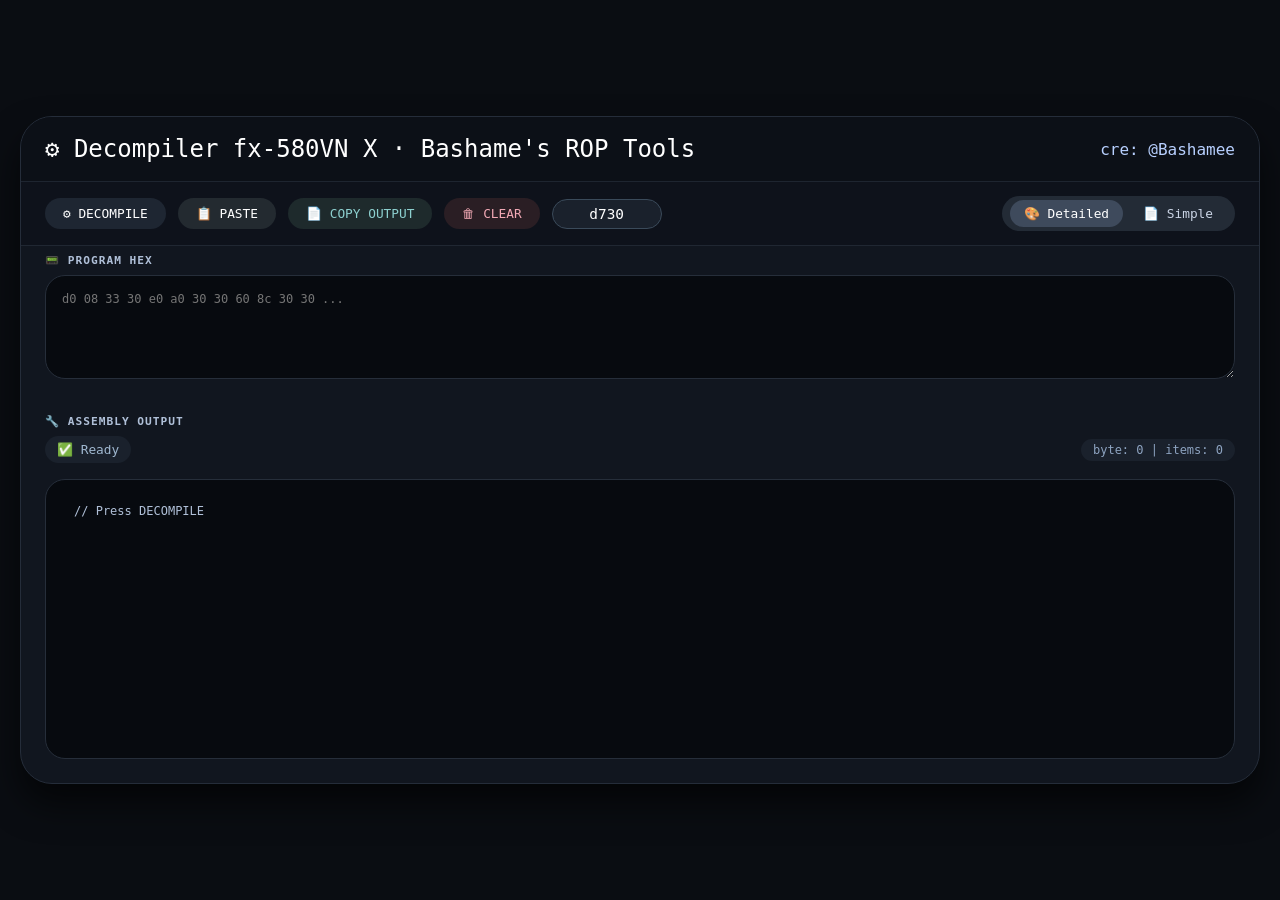
==== decompiler580vnx/index.html @ d3122cb1 "Initial commit" ====
<!DOCTYPE html>
<html lang="en">
<head>
    <meta charset="UTF-8">
    <meta name="viewport" content="width=device-width, initial-scale=1.0, user-scalable=yes">
    <title>Decompiler fx-580VN X · Bashame's ROP Tools</title>
    <style>
        * { box-sizing: border-box; }
        body {
            background: #0a0d12;
            font-family: 'Segoe UI', 'Fira Code', 'Cascadia Code', monospace;
            margin: 0;
            padding: 20px;
            display: flex;
            justify-content: center;
            align-items: center;
            min-height: 100vh;
        }
        .card {
            max-width: 1300px;
            width: 100%;
            background: #11161f;
            border-radius: 32px;
            box-shadow: 0 20px 35px rgba(0,0,0,0.6);
            border: 1px solid #252d3a;
            overflow: hidden;
        }
        .header {
            padding: 18px 24px;
            background: #0c1017;
            border-bottom: 1px solid #1e2530;
            display: flex;
            justify-content: space-between;
            align-items: center;
            flex-wrap: wrap;
            gap: 12px;
        }
        .logo-area {
            display: flex;
            align-items: center;
            gap: 12px;
        }
        .header h1 {
            margin: 0;
            font-size: 1.5rem;
            font-weight: 500;
            color: #ffffff;
        }
        .credit {
            color: #b8d0ff;
            font-size: 1rem;
            font-family: monospace;
            font-weight: 500;
        }
        .toolbar {
            display: flex;
            flex-wrap: wrap;
            gap: 12px;
            padding: 14px 24px;
            background: #0e121b;
            border-bottom: 1px solid #202732;
            align-items: center;
        }
        .addr-input {
            background: #1a212c;
            border: 1px solid #3a4a5a;
            border-radius: 60px;
            padding: 6px 12px;
            color: white;
            font-family: monospace;
            font-size: 0.9rem;  /* tăng lên một chút */
            width: 110px;
            text-align: center;
        }
        button {
            background: #1e2632;
            border: none;
            padding: 8px 18px;
            border-radius: 60px;
            font-family: inherit;
            font-size: 0.8rem;
            font-weight: 500;
            color: #ffffff;
            cursor: pointer;
            transition: 0.2s ease;
        }
        button:hover { background: #2f3a48; transform: translateY(-1px); }
        button:active { transform: translateY(1px); }
        .mode-switch {
            margin-left: auto;
            background: #232b36;
            display: flex;
            gap: 6px;
            padding: 4px 8px;
            border-radius: 60px;
        }
        .mode-btn {
            background: transparent;
            padding: 6px 14px;
            border-radius: 40px;
            color: #cbd5e6;
        }
        .mode-btn.active { background: #3e4a5c; color: white; }
        .clear-btn { background: #2a1e24; color: #f2a9b5; }
        .copy-btn { background: #1e2a2c; color: #8dd0cf; }
        .paste-btn { background: #232a30; }
        textarea {
            width: 100%;
            background: #070a0f;
            border: 1px solid #262e3a;
            color: #ffffff;
            font-family: 'Fira Code', monospace;
            font-size: 12px;
            padding: 16px;
            resize: vertical;
            border-radius: 20px;
            outline: none;
        }
        .input-container, .output-container { padding: 8px 24px 24px 24px; }
        label {
            font-size: 0.7rem;
            text-transform: uppercase;
            letter-spacing: 1px;
            font-weight: 600;
            color: #b0c0d8;
            display: block;
            margin-bottom: 8px;
        }
        .output-list {
            background: #070a0f;
            border: 1px solid #262e3a;
            border-radius: 20px;
            padding: 12px 16px;
            min-height: 280px;
            max-height: 520px;
            overflow-y: auto;
            font-family: 'Fira Code', monospace;
            font-size: 12px;
            color: #ffffff;
        }
        .gadget-line {
            display: flex;
            align-items: center;
            flex-wrap: wrap;
            gap: 8px 12px;
            padding: 6px 4px;
            border-bottom: 1px solid #20262e;
            font-family: 'Fira Code', monospace;
            font-size: 12px;
        }
        .hex-badge {
            background: #1e2a3a;
            border-radius: 40px;
            padding: 3px 12px;
            font-weight: 600;
            color: #ffffff;
            font-size: 12px;
            border: 1px solid #3e5a7a;
        }
        .arrow { color: #8aaec0; font-size: 1rem; }
        .addr {
            color: #f5d67b;
            font-weight: 600;
            background: #2a2418;
            padding: 2px 8px;
            border-radius: 20px;
            font-size: 11px;
        }
        .gadget-name { color: #8bcb8b; font-weight: 500; font-size: 12px; }
        .gadget-name-unknown { color: #f28b82; font-size: 12px; }
        .data-name { color: #7aa2f7; font-weight: 500; font-size: 12px; }
        .location {
            margin-left: auto;
            color: #6c86a3;
            font-size: 11px;
            font-family: monospace;
            background: #1a1f2a;
            padding: 2px 8px;
            border-radius: 20px;
        }
        .toggle-call-btn {
            background: #2a3a4a;
            border: none;
            border-radius: 30px;
            padding: 2px 8px;
            font-size: 10px;
            cursor: pointer;
            color: #b0d0ff;
            font-family: monospace;
        }
        .toggle-call-btn:hover { background: #3a4a5a; }
        .status-bar {
            display: flex;
            justify-content: space-between;
            align-items: center;
            margin-bottom: 16px;
            flex-wrap: wrap;
            gap: 8px;
        }
        .status {
            font-size: 0.8rem;
            color: #a0b8d0;
            padding: 6px 12px;
            background: #1a212c;
            border-radius: 40px;
            font-family: monospace;
            display: inline-block;
        }
        .stats {
            font-size: 0.75rem;
            color: #8da3c0;
            background: #1a212c;
            padding: 4px 12px;
            border-radius: 40px;
            font-family: monospace;
        }
    </style>
</head>
<body>
<div class="card">
    <div class="header">
        <div class="logo-area">
            <h1>⚙️ Decompiler fx-580VN X · Bashame's ROP Tools</h1>
        </div>
        <div class="credit">cre: @Bashamee</div>
    </div>
    <div class="toolbar">
        <button id="decompileBtn">⚙️ DECOMPILE</button>
        <button id="pasteBtn" class="paste-btn">📋 PASTE</button>
        <button id="copyBtn" class="copy-btn">📄 COPY OUTPUT</button>
        <button id="clearBtn" class="clear-btn">🗑 CLEAR</button>
        <input type="text" id="startAddrInput" class="addr-input" value="d730" placeholder="start addr">
        <div class="mode-switch">
            <button id="modeDetailBtn" class="mode-btn active">🎨 Detailed</button>
            <button id="modeSimpleBtn" class="mode-btn">📄 Simple</button>
        </div>
    </div>
    <div class="input-container">
        <label>📟 PROGRAM HEX</label>
        <textarea id="hexInput" rows="5" placeholder="d0 08 33 30 e0 a0 30 30 60 8c 30 30 ..."></textarea>
    </div>
    <div class="output-container">
        <label>🔧 ASSEMBLY OUTPUT</label>
        <div class="status-bar">
            <div class="status" id="statusMsg">✅ Ready</div>
            <div class="stats" id="statsMsg"></div>
        </div>
        <div id="outputList" class="output-list"></div>
    </div>
</div>

<script>
    // --------------------------------------------------------------
    // DATABASE (gadgets + labels)
    // --------------------------------------------------------------
    const addrToName = new Map();

    function addEntry(hexAddr, name) {
        let num = parseInt(hexAddr, 16);
        if (!isNaN(num) && !addrToName.has(num)) addrToName.set(num, name);
    }

    function normalizeName(name) {
        return name
            .replace(/\s*=\s*/g, '=')
            .replace(/\s*\+=\s*/g, '+=')
            .replace(/\s*-=\s*/g, '-=')
            .replace(/\s*>>\s*/g, '>>')
            .replace(/\s*<<\s*/g, '<<')
            .replace(/\s*,\s*/g, ',')
            .replace(/\s+/g, ' ')
            .trim();
    }

    // ========== GADGET LIST ==========
    const gadgetList = [
        ["09fa8","setlr"],["308d0","setlr_pc"],["0a05c","DI,RT"],
        ["23f9e","calc_checksum_set_f004"],["23fa6","calc_checksum_no_set_f004"],
        ["23fad","calc_checksum_0"],["23fc0","calc_checksum_1"],["23fd4","calc_checksum_2"],
        ["23fea","calc_checksum_3"],["23f21","pr_checksum"],["09ca0","[er8]+=er2,pop xr8"],
        ["2702e","sp=er14,pop er14,rt"],["12da6","sp=er14,pop qr8"],
        ["23f82","sp=er14,pop qr8,pop qr0"],["20d60","sp=er14,pop er14"],
        ["21f74","sp=er6,pop er8"],["09820","sp=er14,pop xr12"],["13aac","sp=er14,pop qr8,pop er6"],
        ["0ac34","er14=sp,rt"],["0a8a8","nop"],["13b66","er0+=er0,er0+=er2,er8=[er0]"],
        ["13b9a","er0+=er0,er2+=er0,er0=[er2]"],
        ["1ec0c","pop ea"],["27030","pop er14,rt"],["13332","pop er0,rt"],["18974","pop er2"],
        ["250a6","pop er4"],["0a8a6","pop er8"],["16eca","pop er12,rt"],["17bda","pop qr0"],
        ["12da8","pop qr8"],["177da","pop r0"],["1844a","pop r8"],["1622e","pop xr0"],
        ["1d040","pop xr4"],["183a6","pop xr8"],["0d516","pop er10"],["0d04c","pop r12"],
        ["12602","pop er0"],["21636","pop er12"],["15c78","pop er14"],["13ab0","pop er6"],
        ["1dcf6","pop er6,rt"],["20730","pop xr12"],["16d88","pop er4,rt"],["16d7c","pop er8,rt"],
        ["17072","pop qr0,rt"],["14c50","pop qr8,rt"],["15fc0","pop r4"],["16210","pop r4,rt"],
        ["14c98","pop r9"],["10e5a","pop xr12,rt"],["1d972","pop xr4,rt"],["0e5e2","pop xr8,rt"],
        ["093b8","pop er2,pop er8,er0=er2,rt"],["1893a","pop er0,pop er4"],
        ["16754","pop er4,pop er8"],["201f6","pop er4,pop er12,pop r9"],
        ["14bd8","er0+=er4,rt"],["13b80","er4+=er0,r8=r8,rt"],["21ba8","er0+=er8,rt"],
        ["21bae","er2+=er8,rt"],["2fa0c","er0+=er2,rt"],["16078","er0+=1,rt"],
        ["09ce4","r0+=1,rt"],["14fcc","er0+=er6,er10=er0,rt"],["20838","and r0,0f"],
        ["24008","er6=er0,er0=er8,pop qr8"],["16170","er8=er0"],
        ["0ea70","er2=er0,er0=er2,pop er8,rt"],["14bd6","er2=er0,er0+=er4,rt"],
        ["0bf30","er0=er2,rt"],["2470a","er0=er4,pop er4"],["2f786","er0=er8,pop er8,rt"],
        ["0a246","er0=er8,pop er8"],["15386","er0=er8"],["1edea","er0=er6,pop er8,pop xr4,rt"],
        ["28c86","er2=er0,r0=r4,r1=0,pop xr4,rt"],["2ffc0","r0=r5,pop er4"],
        ["1abb0","r0=r2=0"],["1abb2","r0=r2"],["15fde","r2=r0,pop er0"],
        ["164e4","r2=r0,pop r6,pop er12"],["177b4","r2=0,r7=4"],["1ca8a","r0=0"],
        ["1DD54","r0=0,rt"],["1DD58","r0=1,rt"],["18978","r0=0,pop er2"],["2ac30","r1=0,rt"],
        ["16df2","r5=0,rt"],["17b32","er14=er0,pop xr0"],["0ac7c","er0=er12,pop er12,rt"],
        ["13916","er10=er2,rt"],["20b52","er0=er10,pop xr8"],["1e60c","er0=1,rt"],
        ["180d2","er2=0,er4=0,er6=0,er8=1,rt"],["09caa","er2=0,r0=2,[er8]=er2,pop xr8"],
        ["0a88a","er2=1,r0=r2,rt"],["09c9e","r0=0,[er8]+=er2,pop xr8"],
        ["27e7c","r2=1,r0=r2,pop er4,pop er8,rt"],["27e92","r0=r1,rt"],
        ["14fce","er10=er0,rt"],["283fe","er2=0,er0=er2,pop er8"],["140e4","er0=er6,er2=er12"],
        ["16e18","r4=0"],["0eda0","er0=0,rt"],
        ["16d9a","[er2]=er0,r2=0,pop er4,rt"],["139d8","[er0]=er2,rt"],["208b2","[er0]=r2,rt"],
        ["203D2","[er0]=r2"],["176d4","[er2]=r0,r2=0"],["09ca4","[er8]=er2,pop xr8"],
        ["13330","[er4]=er0,pop er0,rt"],["1a588","[ea]=qr0"],["22226","[er12]=er14,pop xr4,pop qr8"],
        ["1332a","[er4]+=1,rt"],["13336","[er4]-=1,rt"],["19e5a","er8=[ea+],rt"],
        ["16614","[er2]=r0,r0=0"],
        ["16d7a","er4=[er8],pop er8,rt"],["13b9e","er0=[er2],r2=9,rt"],["13b6a","er8=[er0],rt"],
        ["09e4a","r0=[er2]"],["18274","r0=[er0]"],["298dc","er0=[er0],pop xr8,rt"],
        ["09fdc","r0=[ea],rt"],["21f72","sp=[er8],pop er8"],
        ["1c2c0","qr0=[ea],lea D002H,[ea]=qr0"],["1c64a","er6=[ea]"],
        ["09e8a","er0-=er2,rt"],["29a40","er0-=er12,pop er8,pop er12,rt"],["09e98","r0-=1,rt"],
        ["0ac5a","r0-=r8,pop er8,rt"],
        ["122d4","or r0,r1"],["1a5c2","or qr0,qr8"],
        ["20830","r0>>4,rt"],["1bb28","qr0>>4,rt"],["1bb5c","r0<<4,rt"],["1bb70","r1<<4,rt"],
        ["1bb5a","er0<<4,rt"],["1bb56","xr0<<4,rt"],["1bb4e","qr0<<4,rt"],
        ["0c790","er0-er2_gt,r0=0|r0=1,rt"],["09ae6","er0-er2_eq,r0=1|r0=0,rt"],
        ["0c7a8","er2-er0_gt,r0=0|r0=1,rt"],["2abda","er0-er2_le,er0=er2,rt"],
        ["297e2","er8-er0_lt,pop xr8"],["091ec","r0-0_lt,rt"],["091f4","r1-0_lt,rt"],
        ["14bd4","er0*=r2,er2=er0,er0+=er4,rt"],["14fca","er0*=r2,er0+=er6,er10=er0,rt"],
        ["28C54","er0/=r2,rt"],
        ["160c2","sp+=20"],["162d4","sp+=10"],["168f0","sp+=2"],["1d3c8","sp+=4"],
        ["09932","sp+=6,pop qr8"],["13184","sp+=50,pop qr8"],["131f6","sp+=20,pop qr8"],
        ["13320","sp+=30,pop qr8"],["15c76","sp+=30,pop er14"],["1d3f2","sp+=2,r0=0"],
        ["1d798","sp+=20,pop xr12"],["21634","sp+=10,pop er12"],["21b9c","sp+=60,pop xr8"],
        ["284ac","sp+=4,pop xr8"],["08f74","sp+=64,pop er6,pop qr8"],
        ["098ec","sp+=4,pop qr8,pop xr4"],["13412","sp+=40,pop qr8,pop xr4"],
        ["138a6","sp+=60,pop qr8,pop xr4"],["18266","sp+=50,pop qr8,pop xr4"],
        ["193a0","sp+=50,pop xr4,pop qr8"],["202b0","sp+=120,pop qr8,pop xr4"],
        ["20660","sp+=2,pop xr4,pop qr8"],["21b9a","sp+=120,pop xr8"],
        ["26b12","sp+=2,r0=1,pop er8"],["2122a","sp+=32,r2=r0,pop xr8"],
        ["18614","?r0=00"],["33030","brk"],["0d71c","[ea]+=1,r0=3"],["2c81e","[ea]-=1,pop xr4"],
        ["24836","B LEAVE"],
        ["09450","BL memcpy,pop er0"],["203CC","BL strcpy"],["203E0","BL strcat"],
        ["09D3A","BL memset,pop er2"],["23CAC","BL delay,pop xr0"],["20C40","BL line_print"],
        ["23F62","BL printline"],["24004","BL hex_byte,er6=er0,er0=er8,pop qr8"],
        ["20A50","BL smart_strcpy,pop er8"],["0A052","BL zero_KO"],["28AC2","BL line_draw"],
        ["09AD4","BL render.ddd4"],["2B2BA","memcpy_auto_jmp"],["08f80","line_print"],
        ["25c1c","getkeycode"],["09E96","[ea+]=r0,r0-=1,bne"],["09C20","cmp_ea"],
        ["17922","calc_func"],["16082","cvt_hex_1"],["160f8","cvt_hex_2"],
        ["10f20","memcpy_length_rn/8"],["1700e","memcpy_length_rn/2,pop qr0"],["13324","pop pc"],
        ["0E5C8","strcpy"],["2EDA0","strcat"],["26FFA","memcpy"],["0A8AA","memmove"],
        ["29A2C","strlen"],["1EB94","memset"],["203C2","smart_strcpy"],["203D6","smart_strcat"],
        ["203B8","smart_strlen_n"],["2086C","basen_base_print"],["23DCC","smallprint"],
        ["08F7C","line_print.col_0"],["08F7E","line_print"],["23DC8","printline"],
        ["09470","render.e3d4"],["0947C","render.ddd4"],["09848","render_bitmap"],
        ["09D34","memzero"],["26086","reset_routine"],["24BD6","get_string_constant"],
        ["08C0C","fill_screen"],["08F02","str_decompress_print"],["09F3C","delay"],
        ["0A1CE","_start"],["293D8","main"],["09440","buf1_to_buf2"],["09458","buf2_to_buf1"],
        ["2AB26","byte_strlen_n"],["23C4C","diagnostic_mode"],["0ACB6","f_0ACB6"],
        ["0AD92","diagnostic_wait_key"],["0E826","check_any_key_pressed__"],["23CB4","diagnostic"],
        ["24344","diag_scr_888_ws"],["23DD6","diag_scr_fill_ws"],["23DDA","waitshift_striped"],
        ["23DDE","waitshift"],["23DE4","diag_scr_ckb1_ws"],["23E40","diag_scr_ckb2_ws"],
        ["23E6A","diag_scr_version"],["23E92","diag_print_ver"],["23EEE","diag_checksum"],
        ["23F8A","store_reg_to_stack"],["23EC8","diag_print_pd"],["23F9A","diag_calc_checksum"],
        ["09A24","pd_value"],["24010","hex_byte"],["16EAE","byte_hex"],["09938","hex_to_dec"],
        ["2541A","diag_serial_num"],["10E5E","get_serial_num"],["23D5A","diag_check_key"],
        ["2641A","diag_contrast"],["2C58A","diag_8_keytest"],["1F24E","getscancode"],
        ["2F5EA","getkey"],["25C1A","getkeycode"],["29892","cvt_key"],["0A0E0","setsfr"],
        ["19808","byte_to_bcd"],["19832","bcd_to_byte"],["08E62","line_draw"],["091FC","pixel_draw"],
        ["090D2","draw_glyph"],["2EDC8","line_print__call__"],["0996C","str_decompress_print__call__"],
        ["099C2","str_decompress_print__call1__"],["0904E","char_print_1byte"],["09056","char_print"],
        ["09238","char_get_14"],["09318","char_get_l14"],["0A16A","zero_KO"],["09DE6","assign_var"],
        ["08C60","buffer_clear"],["0AC30","ENTER"],["0AC38","LEAVE"],["224DE","LEAVE1"],
        ["22D66","LEAVE2"],["13D92","LEAVE3"],["2110A","LEAVE4"],["1652C","num_add"],
        ["16538","num_sub"],["16544","num_mul"],["16550","num_div"],["1D24A","num_add_1"],
        ["1D236","num_sub_1"],["1D272","num_mul_1"],["1D25E","num_div_1"],["20C46","num_output_print"],
        ["1D950","num_fromdigit"],["1DC2E","num_frombyte"],["1D898","num_invalid__"],
        ["1DBE2","num_trunc__"],["1DAF0","num_mulxp__"],["1391A","num_random"],["13A20","num_randint"],
        ["139D2","num_normalize"],["1DC8A","num_to_byte"],["279B6","num_to_str"],["1DCE4","num_cpy"],
        ["1D902","num_cmp"],["16844","num_sin"],["1684E","num_cos"],["168E4","num_tan"],
        ["2AD4C","display_menu"],["093D2","draw_byte"],
        ["2045c","pop xr4,pop xr12"]
    ];

    gadgetList.push(["17b34","pop xr0"]);
    gadgetList.push(["1622e","pop xr0"]);

    for (let g of gadgetList) {
        addEntry(g[0], normalizeName(g[1]));
    }

    // ========== SPECIAL GADGETS (NO POP DATA) ==========
    const specialNoPopGadgets = new Set([
        "sp=er14,pop er14,rt",
        "sp=er14,pop qr8",
        "sp=er14,pop qr8,pop qr0",
        "sp=er14,pop er14",
        "sp=er6,pop er8",
        "sp=er14,pop xr12",
        "sp=er14,pop qr8,pop er6"
    ]);

    // ========== POP SIZE PARSER ==========
    function getPopSizes(gadgetName) {
        if (!gadgetName) return null;
        let pops = [];
        let regex = /pop\s+([^,]+(?:,[^,]+)*)/gi;
        let match;
        while ((match = regex.exec(gadgetName)) !== null) {
            let popPart = match[1];
            let tokens = popPart.split(',');
            for (let token of tokens) {
                token = token.trim();
                if (token === '' || token === 'rt' || token === 'pop' || token === 'sp') continue;
                if (token === 'ea') pops.push(2);
                else if (token === 'pc') pops.push(2);
                else if (token === 'psw') pops.push(1);
                else if (token.startsWith('qr')) {
                    for (let i = 0; i < 4; i++) pops.push(2);
                }
                else if (token.startsWith('xr')) {
                    for (let i = 0; i < 2; i++) pops.push(2);
                }
                else if (token.startsWith('er')) pops.push(2);
                else if (token.startsWith('r')) pops.push(1);
            }
        }
        return pops.length ? pops : null;
    }

    // ========== DECOMPILE FUNCTIONS ==========
    const MIN_VALID_CALL_ADDR = 0x8000;

    function normalizeAddress(addr) {
        if (addr === 0x09c21) return 0x09c20;
        if (addr === 0x0947e) return 0x0947c;
        if ((addr & 1) && addrToName.has(addr - 1)) return addr - 1;
        return addr;
    }

    function hexToBytes(hexStr) {
        let clean = hexStr.replace(/\s+/g, '');
        if (!clean) return [];
        if (clean.length % 2) clean = clean.slice(0, -1);
        let bytes = [];
        for (let i = 0; i < clean.length; i += 2)
            bytes.push(parseInt(clean.substr(i,2),16));
        return bytes;
    }

    function parseToItems(bytes, startAddr) {
        let items = [];
        let offset = 0;
        let i = 0;
        while (i < bytes.length) {
            let ramAddr = startAddr + offset;
            if (i + 3 < bytes.length) {
                let zz = bytes[i], yy = bytes[i+1], third = bytes[i+2], fourth = bytes[i+3];
                if (third >= 0x30 && third <= 0x39 && fourth === 0x30) {
                    let X = third - 0x30;
                    let rawAddr = (X << 16) | (yy << 8) | zz;
                    if (rawAddr === 0x03030) {
                        let val = (bytes[i+1] << 8) | bytes[i];
                        items.push({ type: 'data', hexBytes: [zz, yy], value: val, ramAddr: ramAddr, rawMode: false });
                        i += 2; offset += 2;
                        continue;
                    }
                    if (rawAddr < MIN_VALID_CALL_ADDR) {
                        let val1 = (yy << 8) | zz;
                        let val2 = (fourth << 8) | third;
                        items.push({ type: 'data', hexBytes: [zz, yy], value: val1, ramAddr: ramAddr, rawMode: false });
                        offset += 2;
                        items.push({ type: 'data', hexBytes: [third, fourth], value: val2, ramAddr: startAddr + offset, rawMode: false });
                        i += 4; offset += 2;
                        continue;
                    }
                    let fixedAddr = normalizeAddress(rawAddr);
                    let name = addrToName.get(fixedAddr);
                    items.push({
                        type: 'call',
                        hexBytes: [zz, yy, third, fourth],
                        addr: fixedAddr,
                        name: name || null,
                        ramAddr: ramAddr,
                        rawMode: false
                    });
                    i += 4;
                    offset += 4;
                    if (name && !specialNoPopGadgets.has(name)) {
                        let popSizes = getPopSizes(name);
                        if (popSizes && popSizes.length > 0) {
                            let totalBytes = popSizes.reduce((a,b) => a+b, 0);
                            if (i + totalBytes <= bytes.length) {
                                for (let sz of popSizes) {
                                    let dataBytes = bytes.slice(i, i+sz);
                                    let value;
                                    if (sz === 1) value = dataBytes[0];
                                    else if (sz === 2) value = (dataBytes[1] << 8) | dataBytes[0];
                                    else {
                                        value = 0;
                                        for (let j = 0; j < sz; j++) value |= (dataBytes[j] << (8*j));
                                    }
                                    items.push({
                                        type: 'data',
                                        hexBytes: dataBytes,
                                        value: value,
                                        ramAddr: startAddr + offset,
                                        rawMode: false
                                    });
                                    i += sz;
                                    offset += sz;
                                }
                                continue;
                            }
                        }
                    }
                    continue;
                }
            }
            if (i+1 < bytes.length) {
                let val = (bytes[i+1] << 8) | bytes[i];
                items.push({ type: 'data', hexBytes: [bytes[i], bytes[i+1]], value: val, ramAddr: ramAddr, rawMode: false });
                i += 2; offset += 2;
            } else {
                items.push({ type: 'data', hexBytes: [bytes[i]], value: bytes[i], ramAddr: ramAddr, rawMode: false });
                i++; offset++;
            }
        }
        return items;
    }

    // ========== RENDERING ==========
    function renderDetailedHtml(items, onToggle) {
        const container = document.createElement('div');
        for (let idx = 0; idx < items.length; idx++) {
            const it = items[idx];
            const lineDiv = document.createElement('div');
            lineDiv.className = 'gadget-line';
            let hexText = it.hexBytes.map(b => b.toString(16).padStart(2,'0')).join(' ');
            const badge = document.createElement('span');
            badge.className = 'hex-badge';
            badge.textContent = hexText;
            lineDiv.appendChild(badge);
            const arrowSpan = document.createElement('span');
            arrowSpan.className = 'arrow';
            arrowSpan.textContent = '➜';
            lineDiv.appendChild(arrowSpan);
            if (it.type === 'call') {
                const addrStr = it.addr.toString(16).toUpperCase().padStart(5, '0');
                if (it.rawMode) {
                    const rawHexValue = (it.hexBytes[3] << 24) | (it.hexBytes[2] << 16) | (it.hexBytes[1] << 8) | it.hexBytes[0];
                    const dataSpan = document.createElement('span');
                    dataSpan.className = 'data-name';
                    dataSpan.textContent = `→ 0x${rawHexValue.toString(16).toUpperCase().padStart(8, '0')}`;
                    lineDiv.appendChild(dataSpan);
                } else {
                    const addrSpan = document.createElement('span');
                    addrSpan.className = 'addr';
                    addrSpan.textContent = addrStr;
                    lineDiv.appendChild(addrSpan);
                    const nameSpan = document.createElement('span');
                    if (it.name) {
                        nameSpan.className = 'gadget-name';
                        nameSpan.textContent = `→ ${it.name}`;
                    } else {
                        nameSpan.className = 'gadget-name-unknown';
                        nameSpan.textContent = `→ call ${addrStr}`;
                    }
                    lineDiv.appendChild(nameSpan);
                }
                const toggleBtn = document.createElement('button');
                toggleBtn.textContent = '🔄';
                toggleBtn.className = 'toggle-call-btn';
                toggleBtn.title = 'Toggle raw hex';
                toggleBtn.onclick = (e) => {
                    e.stopPropagation();
                    onToggle(idx);
                };
                lineDiv.appendChild(toggleBtn);
            } else {
                let displayValue = (it.hexBytes.length === 2) ? `0x${it.value.toString(16).toUpperCase().padStart(4,'0')}` : `0x${it.value.toString(16).toUpperCase().padStart(2,'0')}`;
                const dataSpan = document.createElement('span');
                dataSpan.className = 'data-name';
                dataSpan.textContent = `→ ${displayValue}`;
                lineDiv.appendChild(dataSpan);
            }
            const locSpan = document.createElement('span');
            locSpan.className = 'location';
            locSpan.textContent = it.ramAddr.toString(16).toLowerCase().padStart(5, '0');
            lineDiv.appendChild(locSpan);
            container.appendChild(lineDiv);
        }
        return container;
    }

    function formatSimple(items) {
        let lines = [];
        for (let it of items) {
            if (it.type === 'call') {
                if (it.rawMode) {
                    const rawHexValue = (it.hexBytes[3] << 24) | (it.hexBytes[2] << 16) | (it.hexBytes[1] << 8) | it.hexBytes[0];
                    lines.push(`0x${rawHexValue.toString(16).toUpperCase().padStart(8, '0')}`);
                } else {
                    lines.push(it.name || `call ${it.addr.toString(16).toUpperCase().padStart(5,'0')}`);
                }
            } else {
                let val = (it.hexBytes.length === 2) ? `0x${it.value.toString(16).toUpperCase().padStart(4,'0')}` : `0x${it.value.toString(16).toUpperCase().padStart(2,'0')}`;
                lines.push(val);
            }
        }
        return lines.join('\n');
    }

    // UI state
    let currentMode = "detail";
    let currentItems = [];
    let currentByteCount = 0;

    const hexInput = document.getElementById('hexInput');
    const outputDiv = document.getElementById('outputList');
    const statusSpan = document.getElementById('statusMsg');
    const statsSpan = document.getElementById('statsMsg');
    const decompileBtn = document.getElementById('decompileBtn');
    const clearBtn = document.getElementById('clearBtn');
    const copyBtn = document.getElementById('copyBtn');
    const pasteBtn = document.getElementById('pasteBtn');
    const startAddrInput = document.getElementById('startAddrInput');
    const modeDetail = document.getElementById('modeDetailBtn');
    const modeSimple = document.getElementById('modeSimpleBtn');

    function updateStats(bytes, items) {
        statsSpan.textContent = `byte: ${bytes} | items: ${items}`;
    }

    function setStatus(text, isError = false) {
        statusSpan.textContent = text;
        statusSpan.style.color = isError ? '#f28b82' : '#a0b8d0';
        setTimeout(() => {
            if (statusSpan.textContent === text && !isError) statusSpan.style.color = '#a0b8d0';
        }, 2000);
    }

    function refreshOutput() {
        if (!currentItems.length) {
            outputDiv.innerHTML = '<div style="color:#b0c0d8; padding:12px;">// No data. Enter hex and press DECOMPILE.</div>';
            updateStats(0, 0);
            return;
        }
        if (currentMode === "detail") {
            outputDiv.innerHTML = '';
            outputDiv.appendChild(renderDetailedHtml(currentItems, (idx) => {
                if (currentItems[idx] && currentItems[idx].type === 'call') {
                    currentItems[idx].rawMode = !currentItems[idx].rawMode;
                    refreshOutput();
                    setStatus(`Toggled raw hex for call at ${currentItems[idx].addr.toString(16).toUpperCase()}`);
                }
            }));
        } else {
            outputDiv.innerText = formatSimple(currentItems);
        }
        updateStats(currentByteCount, currentItems.length);
    }

    function decompileAndSet() {
        let rawHex = hexInput.value.trim();
        if (!rawHex) {
            currentItems = [];
            currentByteCount = 0;
            outputDiv.innerHTML = '<div style="color:#b0c0d8; padding:12px;">// Please enter hex program</div>';
            updateStats(0, 0);
            setStatus("⚠️ No hex input", true);
            return;
        }
        let startAddr = parseInt(startAddrInput.value.trim().toLowerCase(), 16);
        if (isNaN(startAddr)) startAddr = 0xd730;
        setStatus("⏳ Decompiling...");
        setTimeout(() => {
            try {
                let bytes = hexToBytes(rawHex);
                if (!bytes.length) throw new Error("Invalid hex bytes");
                currentByteCount = bytes.length;
                currentItems = parseToItems(bytes, startAddr);
                refreshOutput();
                setStatus("✅ Decompiled successfully");
            } catch (e) {
                currentItems = [];
                currentByteCount = 0;
                outputDiv.innerHTML = `<div style="color:#f28b82; padding:12px;">// Error: ${e.message}</div>`;
                updateStats(0, 0);
                setStatus("❌ Decompile error", true);
            }
        }, 10);
    }

    decompileBtn.onclick = decompileAndSet;
    clearBtn.onclick = () => {
        hexInput.value = "";
        currentItems = [];
        currentByteCount = 0;
        outputDiv.innerHTML = '<div style="color:#b0c0d8; padding:12px;">// Press DECOMPILE</div>';
        updateStats(0, 0);
        setStatus("🧹 Cleared");
    };
    copyBtn.onclick = () => {
        let txt = currentMode === "detail" ? formatSimple(currentItems) : outputDiv.innerText;
        if (!txt || txt.includes("// Press DECOMPILE") || txt.includes("// No data")) {
            setStatus("⚠️ Nothing to copy", true);
            return;
        }
        navigator.clipboard.writeText(txt).then(() => setStatus("📋 Copied output")).catch(() => setStatus("❌ Copy failed", true));
    };
    pasteBtn.onclick = async () => {
        try {
            let text = await navigator.clipboard.readText();
            hexInput.value = text;
            setStatus("📌 Pasted from clipboard");
        } catch { setStatus("⚠️ Cannot read clipboard", true); }
    };

    function setActiveMode(mode) {
        currentMode = mode;
        if (mode === "detail") {
            modeDetail.classList.add('active');
            modeSimple.classList.remove('active');
        } else {
            modeSimple.classList.add('active');
            modeDetail.classList.remove('active');
        }
        refreshOutput();
        setStatus(`🔁 Switched to ${mode === "detail" ? "Detailed" : "Simple"} mode`);
    }
    modeDetail.onclick = () => setActiveMode("detail");
    modeSimple.onclick = () => setActiveMode("simple");

    hexInput.value = "";
    currentItems = [];
    currentByteCount = 0;
    outputDiv.innerHTML = '<div style="color:#b0c0d8; padding:12px;">// Press DECOMPILE</div>';
    updateStats(0, 0);
    setStatus("✅ Ready");
</script>
</body>
</html>
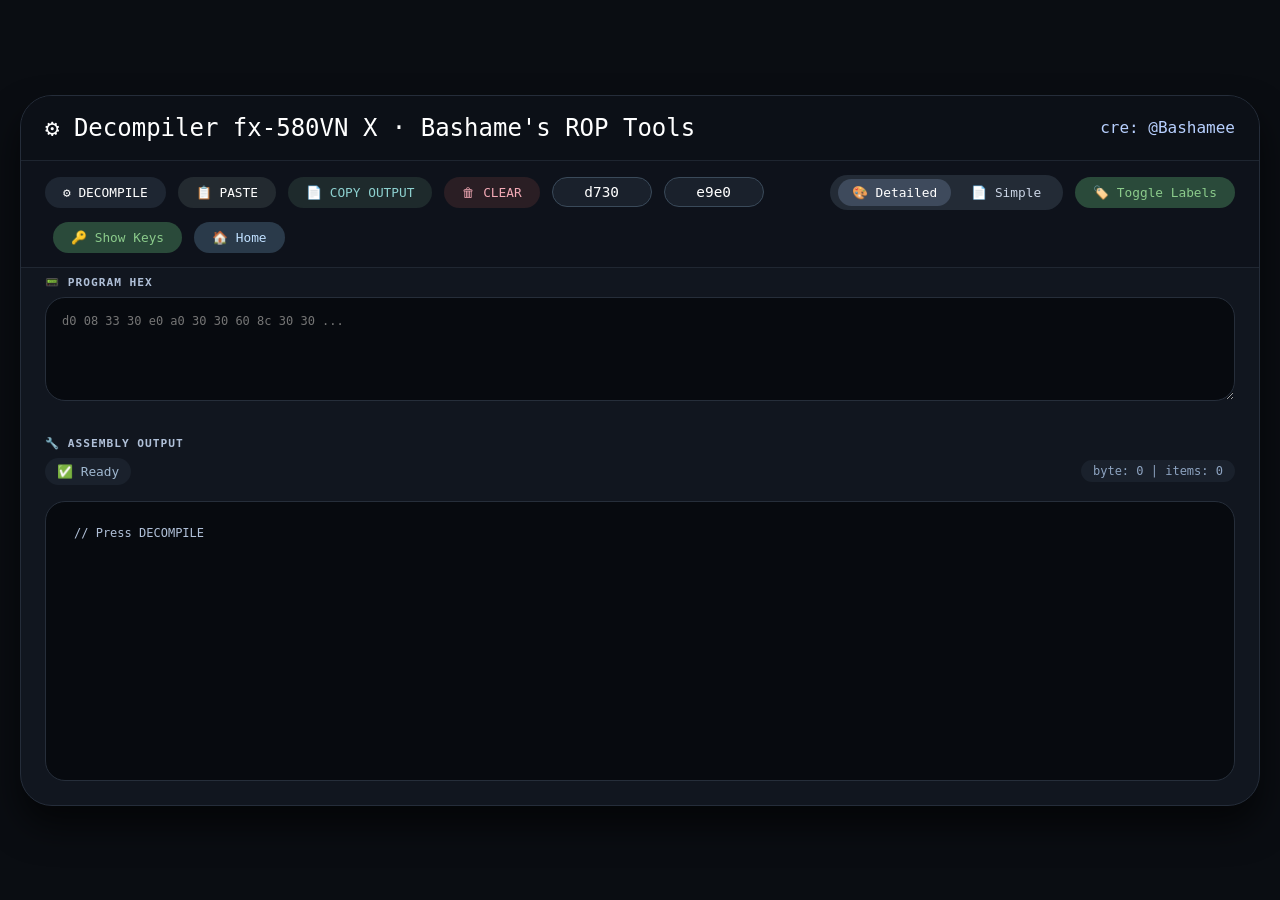
==== commit 42783a12: "add gadget" ====
--- a/decompiler580vnx/index.html
+++ b/decompiler580vnx/index.html
@@ -68,8 +68,8 @@
             padding: 6px 12px;
             color: white;
             font-family: monospace;
-            font-size: 0.9rem;  /* tăng lên một chút */
-            width: 110px;
+            font-size: 0.9rem;
+            width: 100px;
             text-align: center;
         }
         button {
@@ -104,6 +104,9 @@
         .clear-btn { background: #2a1e24; color: #f2a9b5; }
         .copy-btn { background: #1e2a2c; color: #8dd0cf; }
         .paste-btn { background: #232a30; }
+        .home-btn { background: #2a3a4a; color: #c0e0ff; }
+        .toggle-labels-btn { background: #2a4a3a; color: #8bcb8b; }
+        .show-keys-btn { background: #2a4a3a; color: #8bcb8b; margin-left: 8px; }
         textarea {
             width: 100%;
             background: #070a0f;
@@ -169,6 +172,7 @@
         .gadget-name { color: #8bcb8b; font-weight: 500; font-size: 12px; }
         .gadget-name-unknown { color: #f28b82; font-size: 12px; }
         .data-name { color: #7aa2f7; font-weight: 500; font-size: 12px; }
+        .label-name { color: #e8c86a; font-weight: 500; font-size: 12px; }
         .location {
             margin-left: auto;
             color: #6c86a3;
@@ -178,17 +182,6 @@
             padding: 2px 8px;
             border-radius: 20px;
         }
-        .toggle-call-btn {
-            background: #2a3a4a;
-            border: none;
-            border-radius: 30px;
-            padding: 2px 8px;
-            font-size: 10px;
-            cursor: pointer;
-            color: #b0d0ff;
-            font-family: monospace;
-        }
-        .toggle-call-btn:hover { background: #3a4a5a; }
         .status-bar {
             display: flex;
             justify-content: space-between;
@@ -229,11 +222,15 @@
         <button id="pasteBtn" class="paste-btn">📋 PASTE</button>
         <button id="copyBtn" class="copy-btn">📄 COPY OUTPUT</button>
         <button id="clearBtn" class="clear-btn">🗑 CLEAR</button>
-        <input type="text" id="startAddrInput" class="addr-input" value="d730" placeholder="start addr">
+        <input type="text" id="startAddrInput" class="addr-input" value="d730" placeholder="dest addr">
+        <input type="text" id="backupAddrInput" class="addr-input" value="e9e0" placeholder="src addr">
         <div class="mode-switch">
             <button id="modeDetailBtn" class="mode-btn active">🎨 Detailed</button>
             <button id="modeSimpleBtn" class="mode-btn">📄 Simple</button>
         </div>
+        <button id="toggleLabelsBtn" class="toggle-labels-btn">🏷️ Toggle Labels</button>
+        <button id="showKeysBtn" class="show-keys-btn">🔑 Show Keys</button>
+        <a href="../" style="text-decoration:none;"><button class="home-btn">🏠 Home</button></a>
     </div>
     <div class="input-container">
         <label>📟 PROGRAM HEX</label>
@@ -272,7 +269,7 @@
             .trim();
     }
 
-    // ========== GADGET LIST ==========
+    // ========== GADGET LIST (gốc) ==========
     const gadgetList = [
         ["09fa8","setlr"],["308d0","setlr_pc"],["0a05c","DI,RT"],
         ["23f9e","calc_checksum_set_f004"],["23fa6","calc_checksum_no_set_f004"],
@@ -381,9 +378,15 @@
         ["139D2","num_normalize"],["1DC8A","num_to_byte"],["279B6","num_to_str"],["1DCE4","num_cpy"],
         ["1D902","num_cmp"],["16844","num_sin"],["1684E","num_cos"],["168E4","num_tan"],
         ["2AD4C","display_menu"],["093D2","draw_byte"],
-        ["2045c","pop xr4,pop xr12"]
+        ["2045c","pop xr4,pop xr12"],["1c696","[ea+] = er0"]
     ];
 
+    // Bổ sung các gadget mới
+    gadgetList.push(["13622","pop qr8"]);
+    gadgetList.push(["1fcf4","pop er4"]);
+    gadgetList.push(["09d3e","pop er2"]);
+    gadgetList.push(["10e80","pop ea, r6-=1_ne,call 10e6e|pop xr4"]);
+    gadgetList.push(["1216a","pop er0"]);
     gadgetList.push(["17b34","pop xr0"]);
     gadgetList.push(["1622e","pop xr0"]);
 
@@ -399,10 +402,30 @@
         "sp=er14,pop er14",
         "sp=er6,pop er8",
         "sp=er14,pop xr12",
-        "sp=er14,pop qr8,pop er6"
+        "sp=er14,pop qr8,pop er6",
+        "sp+=6,pop qr8",
+        "sp+=50,pop qr8",
+        "sp+=20,pop qr8",
+        "sp+=30,pop qr8",
+        "sp+=30,pop er14",
+        "sp+=2,r0=0",
+        "sp+=20,pop xr12",
+        "sp+=10,pop er12",
+        "sp+=60,pop xr8",
+        "sp+=4,pop xr8",
+        "sp+=64,pop er6,pop qr8",
+        "sp+=4,pop qr8,pop xr4",
+        "sp+=40,pop qr8,pop xr4",
+        "sp+=60,pop qr8,pop xr4",
+        "sp+=50,pop qr8,pop xr4",
+        "sp+=50,pop xr4,pop qr8",
+        "sp+=120,pop qr8,pop xr4",
+        "sp+=2,pop xr4,pop qr8",
+        "sp+=120,pop xr8",
+        "sp+=2,r0=1,pop er8",
+        "sp+=32,r2=r0,pop xr8"
     ]);
 
-    // ========== POP SIZE PARSER ==========
     function getPopSizes(gadgetName) {
         if (!gadgetName) return null;
         let pops = [];
@@ -430,7 +453,6 @@
         return pops.length ? pops : null;
     }
 
-    // ========== DECOMPILE FUNCTIONS ==========
     const MIN_VALID_CALL_ADDR = 0x8000;
 
     function normalizeAddress(addr) {
@@ -450,12 +472,35 @@
         return bytes;
     }
 
-    function parseToItems(bytes, startAddr) {
+    // ========== KEY MAPPING (little-endian values) ==========
+    const keyMap = new Map();
+    const keyTable = [
+        [0x0180, "SHIFT"], [0x0280, "ALPHA"], [0x0440, "←"], [0x0880, "→"],
+        [0x0480, "↑"], [0x0840, "↓"], [0x1080, "MENU"], [0x0140, "OTPN"],
+        [0x0240, "CALC"], [0x1040, "∫"], [0x0240, "X"], [0x0120, "⁄"],
+        [0x0220, "√"], [0x0420, "x²"], [0x0820, "xˆ"], [0x1020, "log"],
+        [0x2020, "IN"], [0x0110, "(-)"], [0x0210, "ĐỘ"], [0x0410, "x^-1"],
+        [0x0810, "SIN"], [0x1010, "COS"], [0x2010, "TAN"], [0x0108, "STO"],
+        [0x0208, "ENG"], [0x0408, "("], [0x0808, ")"], [0x1008, "S<=>D"],
+        [0x2008, "M+"], [0x1004, "AC"], [0x1002, "÷"], [0x1001, "-"],
+        [0x4004, "x10"], [0x4001, "="], [0x4010, "0"], [0x0101, "1"],
+        [0x0201, "2"], [0x0401, "3"], [0x0102, "4"], [0x0202, "5"],
+        [0x0402, "6"], [0x0104, "7"], [0x0204, "8"], [0x0404, "9"],
+        [0x0804, "DEL"], [0x0802, "×"], [0x0801, "+"], [0x4008, "."],
+        [0x4002, "ANS"]
+    ];
+    for (let [val, name] of keyTable) {
+        keyMap.set(val, name);
+    }
+
+    // Parse items from bytes, with dest and src addresses
+    function parseToItems(bytes, startAddrDest, startAddrSrc) {
         let items = [];
         let offset = 0;
         let i = 0;
         while (i < bytes.length) {
-            let ramAddr = startAddr + offset;
+            let ramAddrDest = startAddrDest + offset;
+            let ramAddrSrc = startAddrSrc + offset;
             if (i + 3 < bytes.length) {
                 let zz = bytes[i], yy = bytes[i+1], third = bytes[i+2], fourth = bytes[i+3];
                 if (third >= 0x30 && third <= 0x39 && fourth === 0x30) {
@@ -463,16 +508,16 @@
                     let rawAddr = (X << 16) | (yy << 8) | zz;
                     if (rawAddr === 0x03030) {
                         let val = (bytes[i+1] << 8) | bytes[i];
-                        items.push({ type: 'data', hexBytes: [zz, yy], value: val, ramAddr: ramAddr, rawMode: false });
+                        items.push({ type: 'data', hexBytes: [zz, yy], value: val, ramAddrDest, ramAddrSrc });
                         i += 2; offset += 2;
                         continue;
                     }
                     if (rawAddr < MIN_VALID_CALL_ADDR) {
                         let val1 = (yy << 8) | zz;
                         let val2 = (fourth << 8) | third;
-                        items.push({ type: 'data', hexBytes: [zz, yy], value: val1, ramAddr: ramAddr, rawMode: false });
+                        items.push({ type: 'data', hexBytes: [zz, yy], value: val1, ramAddrDest, ramAddrSrc });
                         offset += 2;
-                        items.push({ type: 'data', hexBytes: [third, fourth], value: val2, ramAddr: startAddr + offset, rawMode: false });
+                        items.push({ type: 'data', hexBytes: [third, fourth], value: val2, ramAddrDest: startAddrDest + offset, ramAddrSrc: startAddrSrc + offset });
                         i += 4; offset += 2;
                         continue;
                     }
@@ -483,8 +528,8 @@
                         hexBytes: [zz, yy, third, fourth],
                         addr: fixedAddr,
                         name: name || null,
-                        ramAddr: ramAddr,
-                        rawMode: false
+                        ramAddrDest,
+                        ramAddrSrc
                     });
                     i += 4;
                     offset += 4;
@@ -506,8 +551,8 @@
                                         type: 'data',
                                         hexBytes: dataBytes,
                                         value: value,
-                                        ramAddr: startAddr + offset,
-                                        rawMode: false
+                                        ramAddrDest: startAddrDest + offset,
+                                        ramAddrSrc: startAddrSrc + offset
                                     });
                                     i += sz;
                                     offset += sz;
@@ -521,21 +566,138 @@
             }
             if (i+1 < bytes.length) {
                 let val = (bytes[i+1] << 8) | bytes[i];
-                items.push({ type: 'data', hexBytes: [bytes[i], bytes[i+1]], value: val, ramAddr: ramAddr, rawMode: false });
+                items.push({ type: 'data', hexBytes: [bytes[i], bytes[i+1]], value: val, ramAddrDest, ramAddrSrc });
                 i += 2; offset += 2;
             } else {
-                items.push({ type: 'data', hexBytes: [bytes[i]], value: bytes[i], ramAddr: ramAddr, rawMode: false });
+                items.push({ type: 'data', hexBytes: [bytes[i]], value: bytes[i], ramAddrDest, ramAddrSrc });
                 i++; offset++;
             }
         }
         return items;
     }
 
-    // ========== RENDERING ==========
-    function renderDetailedHtml(items, onToggle) {
-        const container = document.createElement('div');
+    // Function to add label references to items
+    function addLabelReferences(items, startAddrDest, startAddrSrc) {
+        let addrToItemIdx = new Map();
         for (let idx = 0; idx < items.length; idx++) {
             const it = items[idx];
+            addrToItemIdx.set(it.ramAddrDest, idx);
+            addrToItemIdx.set(it.ramAddrSrc, idx);
+        }
+
+        let labelCounter = 1;
+        let labelMap = new Map();
+
+        for (let idx = 0; idx < items.length; idx++) {
+            const it = items[idx];
+            if (it.type === 'data' && it.hexBytes.length === 2) {
+                const val = it.value;
+                if (addrToItemIdx.has(val)) {
+                    const targetIdx = addrToItemIdx.get(val);
+                    const targetItem = items[targetIdx];
+                    let isSrc = false;
+                    if (targetItem.ramAddrSrc === val) isSrc = true;
+                    else if (targetItem.ramAddrDest === val) isSrc = false;
+                    else continue;
+                    if (!labelMap.has(val)) {
+                        labelMap.set(val, `label${labelCounter++}`);
+                    }
+                    const labelName = labelMap.get(val);
+                    it.labelRef = { label: labelName, isSrc, originalValue: val };
+                }
+            }
+        }
+
+        let labelItems = [];
+        for (let [addr, labelName] of labelMap.entries()) {
+            const targetIdx = addrToItemIdx.get(addr);
+            if (targetIdx !== undefined) {
+                labelItems.push({ type: 'label', label: labelName, insertBefore: targetIdx, addr });
+            }
+        }
+        labelItems.sort((a,b) => b.insertBefore - a.insertBefore);
+        for (let li of labelItems) {
+            items.splice(li.insertBefore, 0, { type: 'label', label: li.label, addr: li.addr });
+        }
+
+        // Merge consecutive labels
+        let merged = false;
+        do {
+            merged = false;
+            for (let i = 0; i < items.length - 1; i++) {
+                if (items[i].type === 'label' && items[i+1].type === 'label') {
+                    let keepLabel = items[i].label;
+                    let removeLabel = items[i+1].label;
+                    items.splice(i+1, 1);
+                    for (let it of items) {
+                        if (it.type === 'data' && it.labelRef && it.labelRef.label === removeLabel) {
+                            it.labelRef.label = keepLabel;
+                        }
+                    }
+                    merged = true;
+                    break;
+                }
+            }
+        } while (merged);
+
+        return items;
+    }
+
+    // UI state
+    let currentMode = "detail";
+    let currentItems = [];
+    let currentByteCount = 0;
+    let currentStartAddrDest = 0xd730;
+    let currentStartAddrSrc = 0xe9e0;
+    let labelMode = true;   // toggle labels
+    let showKeys = false;   // toggle key display
+
+    const hexInput = document.getElementById('hexInput');
+    const outputDiv = document.getElementById('outputList');
+    const statusSpan = document.getElementById('statusMsg');
+    const statsSpan = document.getElementById('statsMsg');
+    const decompileBtn = document.getElementById('decompileBtn');
+    const clearBtn = document.getElementById('clearBtn');
+    const copyBtn = document.getElementById('copyBtn');
+    const pasteBtn = document.getElementById('pasteBtn');
+    const startAddrInput = document.getElementById('startAddrInput');
+    const backupAddrInput = document.getElementById('backupAddrInput');
+    const modeDetail = document.getElementById('modeDetailBtn');
+    const modeSimple = document.getElementById('modeSimpleBtn');
+    const toggleLabelsBtn = document.getElementById('toggleLabelsBtn');
+    const showKeysBtn = document.getElementById('showKeysBtn');
+
+    function updateStats(bytes, items) {
+        statsSpan.textContent = `byte: ${bytes} | items: ${items.length}`;
+    }
+
+    function setStatus(text, isError = false) {
+        statusSpan.textContent = text;
+        statusSpan.style.color = isError ? '#f28b82' : '#a0b8d0';
+        setTimeout(() => {
+            if (statusSpan.textContent === text && !isError) statusSpan.style.color = '#a0b8d0';
+        }, 2000);
+    }
+
+    function renderDetailedHtml() {
+        const container = document.createElement('div');
+        for (let idx = 0; idx < currentItems.length; idx++) {
+            const it = currentItems[idx];
+            if (it.type === 'label') {
+                const lineDiv = document.createElement('div');
+                lineDiv.className = 'gadget-line';
+                const labelSpan = document.createElement('span');
+                labelSpan.className = 'label-name';
+                labelSpan.textContent = `${it.label}:`;
+                lineDiv.appendChild(labelSpan);
+                const locSpan = document.createElement('span');
+                locSpan.className = 'location';
+                locSpan.textContent = `${it.addr.toString(16).toLowerCase().padStart(5, '0')}`;
+                lineDiv.appendChild(locSpan);
+                container.appendChild(lineDiv);
+                continue;
+            }
+
             const lineDiv = document.createElement('div');
             lineDiv.className = 'gadget-line';
             let hexText = it.hexBytes.map(b => b.toString(16).padStart(2,'0')).join(' ');
@@ -547,120 +709,87 @@
             arrowSpan.className = 'arrow';
             arrowSpan.textContent = '➜';
             lineDiv.appendChild(arrowSpan);
+
             if (it.type === 'call') {
                 const addrStr = it.addr.toString(16).toUpperCase().padStart(5, '0');
-                if (it.rawMode) {
-                    const rawHexValue = (it.hexBytes[3] << 24) | (it.hexBytes[2] << 16) | (it.hexBytes[1] << 8) | it.hexBytes[0];
-                    const dataSpan = document.createElement('span');
-                    dataSpan.className = 'data-name';
-                    dataSpan.textContent = `→ 0x${rawHexValue.toString(16).toUpperCase().padStart(8, '0')}`;
-                    lineDiv.appendChild(dataSpan);
+                const addrSpan = document.createElement('span');
+                addrSpan.className = 'addr';
+                addrSpan.textContent = addrStr;
+                lineDiv.appendChild(addrSpan);
+                const nameSpan = document.createElement('span');
+                if (it.name) {
+                    nameSpan.className = 'gadget-name';
+                    nameSpan.textContent = `→ ${it.name}`;
                 } else {
-                    const addrSpan = document.createElement('span');
-                    addrSpan.className = 'addr';
-                    addrSpan.textContent = addrStr;
-                    lineDiv.appendChild(addrSpan);
-                    const nameSpan = document.createElement('span');
-                    if (it.name) {
-                        nameSpan.className = 'gadget-name';
-                        nameSpan.textContent = `→ ${it.name}`;
-                    } else {
-                        nameSpan.className = 'gadget-name-unknown';
-                        nameSpan.textContent = `→ call ${addrStr}`;
+                    nameSpan.className = 'gadget-name-unknown';
+                    nameSpan.textContent = `→ call ${addrStr}`;
+                }
+                lineDiv.appendChild(nameSpan);
+            } else if (it.type === 'data') {
+                let display;
+                if (labelMode && it.labelRef) {
+                    const ref = it.labelRef;
+                    display = ref.isSrc ? `adr_of [+4784] ${ref.label}` : `adr_of ${ref.label}`;
+                } else {
+                    let valHex = (it.hexBytes.length === 2) ? `0x${it.value.toString(16).toUpperCase().padStart(4,'0')}` : `0x${it.value.toString(16).toUpperCase().padStart(2,'0')}`;
+                    display = valHex;
+                    if (showKeys && it.hexBytes.length === 2 && keyMap.has(it.value)) {
+                        display += ` # [${keyMap.get(it.value)}]`;
                     }
-                    lineDiv.appendChild(nameSpan);
                 }
-                const toggleBtn = document.createElement('button');
-                toggleBtn.textContent = '🔄';
-                toggleBtn.className = 'toggle-call-btn';
-                toggleBtn.title = 'Toggle raw hex';
-                toggleBtn.onclick = (e) => {
-                    e.stopPropagation();
-                    onToggle(idx);
-                };
-                lineDiv.appendChild(toggleBtn);
-            } else {
-                let displayValue = (it.hexBytes.length === 2) ? `0x${it.value.toString(16).toUpperCase().padStart(4,'0')}` : `0x${it.value.toString(16).toUpperCase().padStart(2,'0')}`;
                 const dataSpan = document.createElement('span');
                 dataSpan.className = 'data-name';
-                dataSpan.textContent = `→ ${displayValue}`;
+                dataSpan.textContent = `→ ${display}`;
                 lineDiv.appendChild(dataSpan);
             }
+
             const locSpan = document.createElement('span');
             locSpan.className = 'location';
-            locSpan.textContent = it.ramAddr.toString(16).toLowerCase().padStart(5, '0');
+            locSpan.textContent = `${it.ramAddrDest.toString(16).toLowerCase().padStart(5, '0')} ${it.ramAddrSrc.toString(16).toLowerCase().padStart(5, '0')}`;
             lineDiv.appendChild(locSpan);
             container.appendChild(lineDiv);
         }
-        return container;
-    }
-
-    function formatSimple(items) {
+        outputDiv.innerHTML = '';
+        outputDiv.appendChild(container);
+    }
+
+    function formatSimple() {
         let lines = [];
-        for (let it of items) {
+        for (let it of currentItems) {
+            if (it.type === 'label') {
+                lines.push(`${it.label}:`);
+                continue;
+            }
             if (it.type === 'call') {
-                if (it.rawMode) {
-                    const rawHexValue = (it.hexBytes[3] << 24) | (it.hexBytes[2] << 16) | (it.hexBytes[1] << 8) | it.hexBytes[0];
-                    lines.push(`0x${rawHexValue.toString(16).toUpperCase().padStart(8, '0')}`);
+                lines.push(it.name || `call ${it.addr.toString(16).toUpperCase().padStart(5,'0')}`);
+            } else if (it.type === 'data') {
+                if (labelMode && it.labelRef) {
+                    const ref = it.labelRef;
+                    lines.push(ref.isSrc ? `adr_of [+4784] ${ref.label}` : `adr_of ${ref.label}`);
                 } else {
-                    lines.push(it.name || `call ${it.addr.toString(16).toUpperCase().padStart(5,'0')}`);
+                    let val = (it.hexBytes.length === 2) ? `0x${it.value.toString(16).toUpperCase().padStart(4,'0')}` : `0x${it.value.toString(16).toUpperCase().padStart(2,'0')}`;
+                    if (showKeys && it.hexBytes.length === 2 && keyMap.has(it.value)) {
+                        val += ` # [${keyMap.get(it.value)}]`;
+                    }
+                    lines.push(val);
                 }
-            } else {
-                let val = (it.hexBytes.length === 2) ? `0x${it.value.toString(16).toUpperCase().padStart(4,'0')}` : `0x${it.value.toString(16).toUpperCase().padStart(2,'0')}`;
-                lines.push(val);
             }
         }
         return lines.join('\n');
-    }
-
-    // UI state
-    let currentMode = "detail";
-    let currentItems = [];
-    let currentByteCount = 0;
-
-    const hexInput = document.getElementById('hexInput');
-    const outputDiv = document.getElementById('outputList');
-    const statusSpan = document.getElementById('statusMsg');
-    const statsSpan = document.getElementById('statsMsg');
-    const decompileBtn = document.getElementById('decompileBtn');
-    const clearBtn = document.getElementById('clearBtn');
-    const copyBtn = document.getElementById('copyBtn');
-    const pasteBtn = document.getElementById('pasteBtn');
-    const startAddrInput = document.getElementById('startAddrInput');
-    const modeDetail = document.getElementById('modeDetailBtn');
-    const modeSimple = document.getElementById('modeSimpleBtn');
-
-    function updateStats(bytes, items) {
-        statsSpan.textContent = `byte: ${bytes} | items: ${items}`;
-    }
-
-    function setStatus(text, isError = false) {
-        statusSpan.textContent = text;
-        statusSpan.style.color = isError ? '#f28b82' : '#a0b8d0';
-        setTimeout(() => {
-            if (statusSpan.textContent === text && !isError) statusSpan.style.color = '#a0b8d0';
-        }, 2000);
     }
 
     function refreshOutput() {
         if (!currentItems.length) {
             outputDiv.innerHTML = '<div style="color:#b0c0d8; padding:12px;">// No data. Enter hex and press DECOMPILE.</div>';
-            updateStats(0, 0);
+            updateStats(0, []);
             return;
         }
         if (currentMode === "detail") {
-            outputDiv.innerHTML = '';
-            outputDiv.appendChild(renderDetailedHtml(currentItems, (idx) => {
-                if (currentItems[idx] && currentItems[idx].type === 'call') {
-                    currentItems[idx].rawMode = !currentItems[idx].rawMode;
-                    refreshOutput();
-                    setStatus(`Toggled raw hex for call at ${currentItems[idx].addr.toString(16).toUpperCase()}`);
-                }
-            }));
+            renderDetailedHtml();
         } else {
-            outputDiv.innerText = formatSimple(currentItems);
-        }
-        updateStats(currentByteCount, currentItems.length);
+            outputDiv.innerText = formatSimple();
+        }
+        updateStats(currentByteCount, currentItems);
     }
 
     function decompileAndSet() {
@@ -669,26 +798,32 @@
             currentItems = [];
             currentByteCount = 0;
             outputDiv.innerHTML = '<div style="color:#b0c0d8; padding:12px;">// Please enter hex program</div>';
-            updateStats(0, 0);
+            updateStats(0, []);
             setStatus("⚠️ No hex input", true);
             return;
         }
-        let startAddr = parseInt(startAddrInput.value.trim().toLowerCase(), 16);
-        if (isNaN(startAddr)) startAddr = 0xd730;
+        let startAddrDest = parseInt(startAddrInput.value.trim().toLowerCase(), 16);
+        if (isNaN(startAddrDest)) startAddrDest = 0xd730;
+        let startAddrSrc = parseInt(backupAddrInput.value.trim().toLowerCase(), 16);
+        if (isNaN(startAddrSrc)) startAddrSrc = 0xe9e0;
+        currentStartAddrDest = startAddrDest;
+        currentStartAddrSrc = startAddrSrc;
         setStatus("⏳ Decompiling...");
         setTimeout(() => {
             try {
                 let bytes = hexToBytes(rawHex);
                 if (!bytes.length) throw new Error("Invalid hex bytes");
                 currentByteCount = bytes.length;
-                currentItems = parseToItems(bytes, startAddr);
+                let items = parseToItems(bytes, startAddrDest, startAddrSrc);
+                items = addLabelReferences(items, startAddrDest, startAddrSrc);
+                currentItems = items;
                 refreshOutput();
                 setStatus("✅ Decompiled successfully");
             } catch (e) {
                 currentItems = [];
                 currentByteCount = 0;
                 outputDiv.innerHTML = `<div style="color:#f28b82; padding:12px;">// Error: ${e.message}</div>`;
-                updateStats(0, 0);
+                updateStats(0, []);
                 setStatus("❌ Decompile error", true);
             }
         }, 10);
@@ -700,11 +835,11 @@
         currentItems = [];
         currentByteCount = 0;
         outputDiv.innerHTML = '<div style="color:#b0c0d8; padding:12px;">// Press DECOMPILE</div>';
-        updateStats(0, 0);
+        updateStats(0, []);
         setStatus("🧹 Cleared");
     };
     copyBtn.onclick = () => {
-        let txt = currentMode === "detail" ? formatSimple(currentItems) : outputDiv.innerText;
+        let txt = currentMode === "detail" ? formatSimple() : outputDiv.innerText;
         if (!txt || txt.includes("// Press DECOMPILE") || txt.includes("// No data")) {
             setStatus("⚠️ Nothing to copy", true);
             return;
@@ -734,11 +869,23 @@
     modeDetail.onclick = () => setActiveMode("detail");
     modeSimple.onclick = () => setActiveMode("simple");
 
+    toggleLabelsBtn.onclick = () => {
+        labelMode = !labelMode;
+        refreshOutput();
+        setStatus(labelMode ? "🏷️ Labels ON" : "🔢 Raw values ON");
+    };
+
+    showKeysBtn.onclick = () => {
+        showKeys = !showKeys;
+        refreshOutput();
+        setStatus(showKeys ? "🔑 Key display ON" : "🔑 Key display OFF");
+    };
+
     hexInput.value = "";
     currentItems = [];
     currentByteCount = 0;
     outputDiv.innerHTML = '<div style="color:#b0c0d8; padding:12px;">// Press DECOMPILE</div>';
-    updateStats(0, 0);
+    updateStats(0, []);
     setStatus("✅ Ready");
 </script>
 </body>
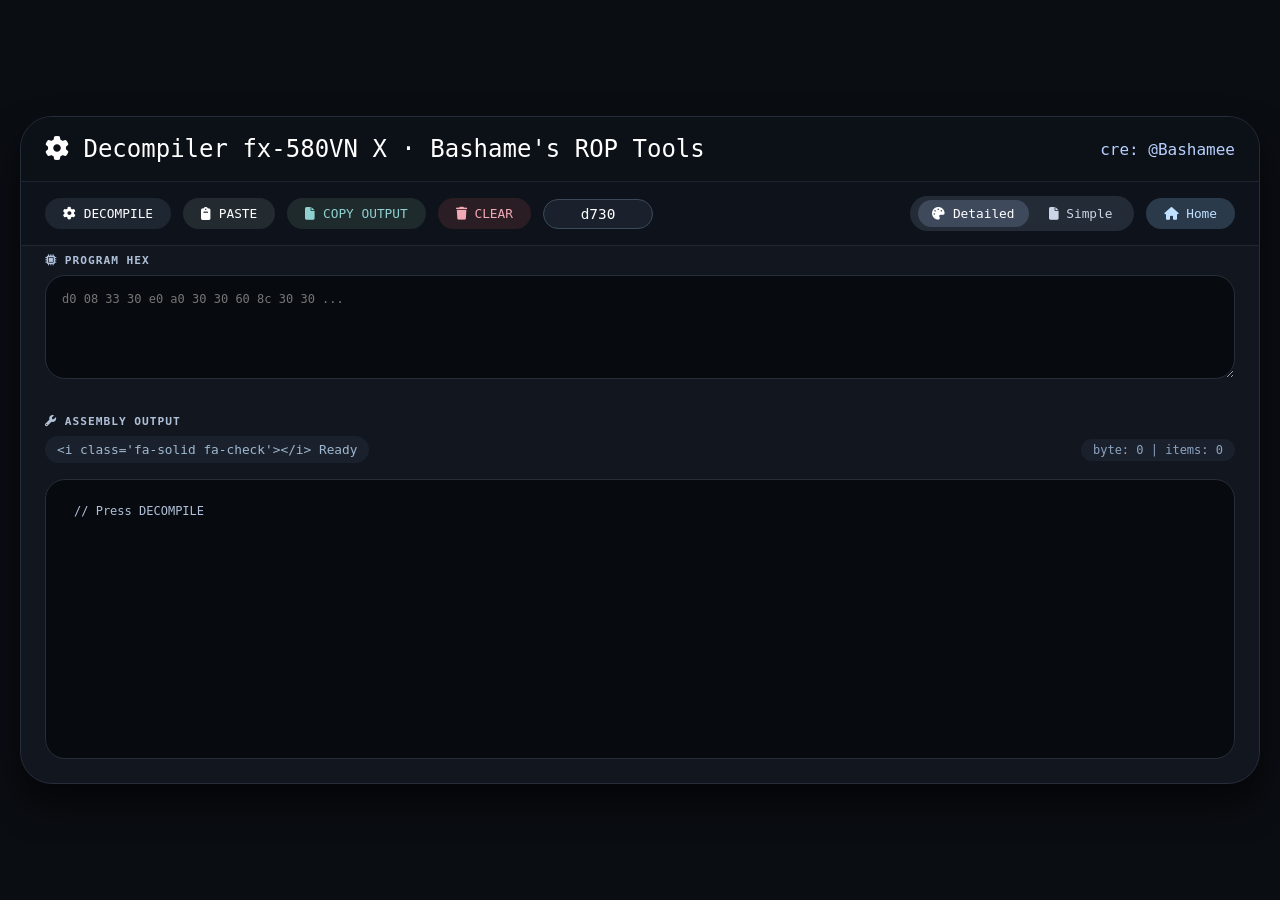
==== commit aa412547: "refactor" ====
--- a/decompiler580vnx/index.html
+++ b/decompiler580vnx/index.html
@@ -1,892 +1,85 @@
-<!DOCTYPE html>
+<!doctype html>
 <html lang="en">
-<head>
-    <meta charset="UTF-8">
-    <meta name="viewport" content="width=device-width, initial-scale=1.0, user-scalable=yes">
-    <title>Decompiler fx-580VN X · Bashame's ROP Tools</title>
-    <style>
-        * { box-sizing: border-box; }
-        body {
-            background: #0a0d12;
-            font-family: 'Segoe UI', 'Fira Code', 'Cascadia Code', monospace;
-            margin: 0;
-            padding: 20px;
-            display: flex;
-            justify-content: center;
-            align-items: center;
-            min-height: 100vh;
-        }
-        .card {
-            max-width: 1300px;
-            width: 100%;
-            background: #11161f;
-            border-radius: 32px;
-            box-shadow: 0 20px 35px rgba(0,0,0,0.6);
-            border: 1px solid #252d3a;
-            overflow: hidden;
-        }
-        .header {
-            padding: 18px 24px;
-            background: #0c1017;
-            border-bottom: 1px solid #1e2530;
-            display: flex;
-            justify-content: space-between;
-            align-items: center;
-            flex-wrap: wrap;
-            gap: 12px;
-        }
-        .logo-area {
-            display: flex;
-            align-items: center;
-            gap: 12px;
-        }
-        .header h1 {
-            margin: 0;
-            font-size: 1.5rem;
-            font-weight: 500;
-            color: #ffffff;
-        }
-        .credit {
-            color: #b8d0ff;
-            font-size: 1rem;
-            font-family: monospace;
-            font-weight: 500;
-        }
-        .toolbar {
-            display: flex;
-            flex-wrap: wrap;
-            gap: 12px;
-            padding: 14px 24px;
-            background: #0e121b;
-            border-bottom: 1px solid #202732;
-            align-items: center;
-        }
-        .addr-input {
-            background: #1a212c;
-            border: 1px solid #3a4a5a;
-            border-radius: 60px;
-            padding: 6px 12px;
-            color: white;
-            font-family: monospace;
-            font-size: 0.9rem;
-            width: 100px;
-            text-align: center;
-        }
-        button {
-            background: #1e2632;
-            border: none;
-            padding: 8px 18px;
-            border-radius: 60px;
-            font-family: inherit;
-            font-size: 0.8rem;
-            font-weight: 500;
-            color: #ffffff;
-            cursor: pointer;
-            transition: 0.2s ease;
-        }
-        button:hover { background: #2f3a48; transform: translateY(-1px); }
-        button:active { transform: translateY(1px); }
-        .mode-switch {
-            margin-left: auto;
-            background: #232b36;
-            display: flex;
-            gap: 6px;
-            padding: 4px 8px;
-            border-radius: 60px;
-        }
-        .mode-btn {
-            background: transparent;
-            padding: 6px 14px;
-            border-radius: 40px;
-            color: #cbd5e6;
-        }
-        .mode-btn.active { background: #3e4a5c; color: white; }
-        .clear-btn { background: #2a1e24; color: #f2a9b5; }
-        .copy-btn { background: #1e2a2c; color: #8dd0cf; }
-        .paste-btn { background: #232a30; }
-        .home-btn { background: #2a3a4a; color: #c0e0ff; }
-        .toggle-labels-btn { background: #2a4a3a; color: #8bcb8b; }
-        .show-keys-btn { background: #2a4a3a; color: #8bcb8b; margin-left: 8px; }
-        textarea {
-            width: 100%;
-            background: #070a0f;
-            border: 1px solid #262e3a;
-            color: #ffffff;
-            font-family: 'Fira Code', monospace;
-            font-size: 12px;
-            padding: 16px;
-            resize: vertical;
-            border-radius: 20px;
-            outline: none;
-        }
-        .input-container, .output-container { padding: 8px 24px 24px 24px; }
-        label {
-            font-size: 0.7rem;
-            text-transform: uppercase;
-            letter-spacing: 1px;
-            font-weight: 600;
-            color: #b0c0d8;
-            display: block;
-            margin-bottom: 8px;
-        }
-        .output-list {
-            background: #070a0f;
-            border: 1px solid #262e3a;
-            border-radius: 20px;
-            padding: 12px 16px;
-            min-height: 280px;
-            max-height: 520px;
-            overflow-y: auto;
-            font-family: 'Fira Code', monospace;
-            font-size: 12px;
-            color: #ffffff;
-        }
-        .gadget-line {
-            display: flex;
-            align-items: center;
-            flex-wrap: wrap;
-            gap: 8px 12px;
-            padding: 6px 4px;
-            border-bottom: 1px solid #20262e;
-            font-family: 'Fira Code', monospace;
-            font-size: 12px;
-        }
-        .hex-badge {
-            background: #1e2a3a;
-            border-radius: 40px;
-            padding: 3px 12px;
-            font-weight: 600;
-            color: #ffffff;
-            font-size: 12px;
-            border: 1px solid #3e5a7a;
-        }
-        .arrow { color: #8aaec0; font-size: 1rem; }
-        .addr {
-            color: #f5d67b;
-            font-weight: 600;
-            background: #2a2418;
-            padding: 2px 8px;
-            border-radius: 20px;
-            font-size: 11px;
-        }
-        .gadget-name { color: #8bcb8b; font-weight: 500; font-size: 12px; }
-        .gadget-name-unknown { color: #f28b82; font-size: 12px; }
-        .data-name { color: #7aa2f7; font-weight: 500; font-size: 12px; }
-        .label-name { color: #e8c86a; font-weight: 500; font-size: 12px; }
-        .location {
-            margin-left: auto;
-            color: #6c86a3;
-            font-size: 11px;
-            font-family: monospace;
-            background: #1a1f2a;
-            padding: 2px 8px;
-            border-radius: 20px;
-        }
-        .status-bar {
-            display: flex;
-            justify-content: space-between;
-            align-items: center;
-            margin-bottom: 16px;
-            flex-wrap: wrap;
-            gap: 8px;
-        }
-        .status {
-            font-size: 0.8rem;
-            color: #a0b8d0;
-            padding: 6px 12px;
-            background: #1a212c;
-            border-radius: 40px;
-            font-family: monospace;
-            display: inline-block;
-        }
-        .stats {
-            font-size: 0.75rem;
-            color: #8da3c0;
-            background: #1a212c;
-            padding: 4px 12px;
-            border-radius: 40px;
-            font-family: monospace;
-        }
-    </style>
-</head>
-<body>
-<div class="card">
-    <div class="header">
-        <div class="logo-area">
-            <h1>⚙️ Decompiler fx-580VN X · Bashame's ROP Tools</h1>
+    <head>
+        <meta charset="UTF-8" />
+        <meta
+            name="viewport"
+            content="width=device-width, initial-scale=1.0, user-scalable=yes"
+        />
+        <title>Decompiler fx-580VN X · Bashame's ROP Tools</title>
+        <link
+            rel="stylesheet"
+            href="https://cdnjs.cloudflare.com/ajax/libs/font-awesome/6.4.0/css/all.min.css"
+        />
+        <link rel="stylesheet" href="css/style.css" />
+    </head>
+    <body>
+        <div class="card">
+            <div class="header">
+                <div class="logo-area">
+                    <h1>
+                        <i class="fa-solid fa-gear"></i> Decompiler fx-580VN X ·
+                        Bashame's ROP Tools
+                    </h1>
+                </div>
+                <div class="credit">cre: @Bashamee</div>
+            </div>
+            <div class="toolbar">
+                <button id="decompileBtn">
+                    <i class="fa-solid fa-gear"></i> DECOMPILE
+                </button>
+                <button id="pasteBtn" class="paste-btn">
+                    <i class="fa-solid fa-clipboard"></i> PASTE
+                </button>
+                <button id="copyBtn" class="copy-btn">
+                    <i class="fa-solid fa-file"></i> COPY OUTPUT
+                </button>
+                <button id="clearBtn" class="clear-btn">
+                    <i class="fa-solid fa-trash"></i> CLEAR
+                </button>
+                <input
+                    type="text"
+                    id="startAddrInput"
+                    class="addr-input"
+                    value="d730"
+                    placeholder="start addr"
+                />
+                <div class="mode-switch">
+                    <button id="modeDetailBtn" class="mode-btn active">
+                        <i class="fa-solid fa-palette"></i> Detailed
+                    </button>
+                    <button id="modeSimpleBtn" class="mode-btn">
+                        <i class="fa-solid fa-file"></i> Simple
+                    </button>
+                </div>
+                <a href="../" style="text-decoration: none"
+                    ><button class="home-btn">
+                        <i class="fa-solid fa-house"></i> Home
+                    </button></a
+                >
+            </div>
+            <div class="input-container">
+                <label><i class="fa-solid fa-microchip"></i> PROGRAM HEX</label>
+                <textarea
+                    id="hexInput"
+                    rows="5"
+                    placeholder="d0 08 33 30 e0 a0 30 30 60 8c 30 30 ..."
+                ></textarea>
+            </div>
+            <div class="output-container">
+                <label
+                    ><i class="fa-solid fa-wrench"></i> ASSEMBLY OUTPUT</label
+                >
+                <div class="status-bar">
+                    <div class="status" id="statusMsg">
+                        <i class="fa-solid fa-check"></i> Ready
+                    </div>
+                    <div class="stats" id="statsMsg"></div>
+                </div>
+                <div id="outputList" class="output-list"></div>
+            </div>
         </div>
-        <div class="credit">cre: @Bashamee</div>
-    </div>
-    <div class="toolbar">
-        <button id="decompileBtn">⚙️ DECOMPILE</button>
-        <button id="pasteBtn" class="paste-btn">📋 PASTE</button>
-        <button id="copyBtn" class="copy-btn">📄 COPY OUTPUT</button>
-        <button id="clearBtn" class="clear-btn">🗑 CLEAR</button>
-        <input type="text" id="startAddrInput" class="addr-input" value="d730" placeholder="dest addr">
-        <input type="text" id="backupAddrInput" class="addr-input" value="e9e0" placeholder="src addr">
-        <div class="mode-switch">
-            <button id="modeDetailBtn" class="mode-btn active">🎨 Detailed</button>
-            <button id="modeSimpleBtn" class="mode-btn">📄 Simple</button>
-        </div>
-        <button id="toggleLabelsBtn" class="toggle-labels-btn">🏷️ Toggle Labels</button>
-        <button id="showKeysBtn" class="show-keys-btn">🔑 Show Keys</button>
-        <a href="../" style="text-decoration:none;"><button class="home-btn">🏠 Home</button></a>
-    </div>
-    <div class="input-container">
-        <label>📟 PROGRAM HEX</label>
-        <textarea id="hexInput" rows="5" placeholder="d0 08 33 30 e0 a0 30 30 60 8c 30 30 ..."></textarea>
-    </div>
-    <div class="output-container">
-        <label>🔧 ASSEMBLY OUTPUT</label>
-        <div class="status-bar">
-            <div class="status" id="statusMsg">✅ Ready</div>
-            <div class="stats" id="statsMsg"></div>
-        </div>
-        <div id="outputList" class="output-list"></div>
-    </div>
-</div>
 
-<script>
-    // --------------------------------------------------------------
-    // DATABASE (gadgets + labels)
-    // --------------------------------------------------------------
-    const addrToName = new Map();
-
-    function addEntry(hexAddr, name) {
-        let num = parseInt(hexAddr, 16);
-        if (!isNaN(num) && !addrToName.has(num)) addrToName.set(num, name);
-    }
-
-    function normalizeName(name) {
-        return name
-            .replace(/\s*=\s*/g, '=')
-            .replace(/\s*\+=\s*/g, '+=')
-            .replace(/\s*-=\s*/g, '-=')
-            .replace(/\s*>>\s*/g, '>>')
-            .replace(/\s*<<\s*/g, '<<')
-            .replace(/\s*,\s*/g, ',')
-            .replace(/\s+/g, ' ')
-            .trim();
-    }
-
-    // ========== GADGET LIST (gốc) ==========
-    const gadgetList = [
-        ["09fa8","setlr"],["308d0","setlr_pc"],["0a05c","DI,RT"],
-        ["23f9e","calc_checksum_set_f004"],["23fa6","calc_checksum_no_set_f004"],
-        ["23fad","calc_checksum_0"],["23fc0","calc_checksum_1"],["23fd4","calc_checksum_2"],
-        ["23fea","calc_checksum_3"],["23f21","pr_checksum"],["09ca0","[er8]+=er2,pop xr8"],
-        ["2702e","sp=er14,pop er14,rt"],["12da6","sp=er14,pop qr8"],
-        ["23f82","sp=er14,pop qr8,pop qr0"],["20d60","sp=er14,pop er14"],
-        ["21f74","sp=er6,pop er8"],["09820","sp=er14,pop xr12"],["13aac","sp=er14,pop qr8,pop er6"],
-        ["0ac34","er14=sp,rt"],["0a8a8","nop"],["13b66","er0+=er0,er0+=er2,er8=[er0]"],
-        ["13b9a","er0+=er0,er2+=er0,er0=[er2]"],
-        ["1ec0c","pop ea"],["27030","pop er14,rt"],["13332","pop er0,rt"],["18974","pop er2"],
-        ["250a6","pop er4"],["0a8a6","pop er8"],["16eca","pop er12,rt"],["17bda","pop qr0"],
-        ["12da8","pop qr8"],["177da","pop r0"],["1844a","pop r8"],["1622e","pop xr0"],
-        ["1d040","pop xr4"],["183a6","pop xr8"],["0d516","pop er10"],["0d04c","pop r12"],
-        ["12602","pop er0"],["21636","pop er12"],["15c78","pop er14"],["13ab0","pop er6"],
-        ["1dcf6","pop er6,rt"],["20730","pop xr12"],["16d88","pop er4,rt"],["16d7c","pop er8,rt"],
-        ["17072","pop qr0,rt"],["14c50","pop qr8,rt"],["15fc0","pop r4"],["16210","pop r4,rt"],
-        ["14c98","pop r9"],["10e5a","pop xr12,rt"],["1d972","pop xr4,rt"],["0e5e2","pop xr8,rt"],
-        ["093b8","pop er2,pop er8,er0=er2,rt"],["1893a","pop er0,pop er4"],
-        ["16754","pop er4,pop er8"],["201f6","pop er4,pop er12,pop r9"],
-        ["14bd8","er0+=er4,rt"],["13b80","er4+=er0,r8=r8,rt"],["21ba8","er0+=er8,rt"],
-        ["21bae","er2+=er8,rt"],["2fa0c","er0+=er2,rt"],["16078","er0+=1,rt"],
-        ["09ce4","r0+=1,rt"],["14fcc","er0+=er6,er10=er0,rt"],["20838","and r0,0f"],
-        ["24008","er6=er0,er0=er8,pop qr8"],["16170","er8=er0"],
-        ["0ea70","er2=er0,er0=er2,pop er8,rt"],["14bd6","er2=er0,er0+=er4,rt"],
-        ["0bf30","er0=er2,rt"],["2470a","er0=er4,pop er4"],["2f786","er0=er8,pop er8,rt"],
-        ["0a246","er0=er8,pop er8"],["15386","er0=er8"],["1edea","er0=er6,pop er8,pop xr4,rt"],
-        ["28c86","er2=er0,r0=r4,r1=0,pop xr4,rt"],["2ffc0","r0=r5,pop er4"],
-        ["1abb0","r0=r2=0"],["1abb2","r0=r2"],["15fde","r2=r0,pop er0"],
-        ["164e4","r2=r0,pop r6,pop er12"],["177b4","r2=0,r7=4"],["1ca8a","r0=0"],
-        ["1DD54","r0=0,rt"],["1DD58","r0=1,rt"],["18978","r0=0,pop er2"],["2ac30","r1=0,rt"],
-        ["16df2","r5=0,rt"],["17b32","er14=er0,pop xr0"],["0ac7c","er0=er12,pop er12,rt"],
-        ["13916","er10=er2,rt"],["20b52","er0=er10,pop xr8"],["1e60c","er0=1,rt"],
-        ["180d2","er2=0,er4=0,er6=0,er8=1,rt"],["09caa","er2=0,r0=2,[er8]=er2,pop xr8"],
-        ["0a88a","er2=1,r0=r2,rt"],["09c9e","r0=0,[er8]+=er2,pop xr8"],
-        ["27e7c","r2=1,r0=r2,pop er4,pop er8,rt"],["27e92","r0=r1,rt"],
-        ["14fce","er10=er0,rt"],["283fe","er2=0,er0=er2,pop er8"],["140e4","er0=er6,er2=er12"],
-        ["16e18","r4=0"],["0eda0","er0=0,rt"],
-        ["16d9a","[er2]=er0,r2=0,pop er4,rt"],["139d8","[er0]=er2,rt"],["208b2","[er0]=r2,rt"],
-        ["203D2","[er0]=r2"],["176d4","[er2]=r0,r2=0"],["09ca4","[er8]=er2,pop xr8"],
-        ["13330","[er4]=er0,pop er0,rt"],["1a588","[ea]=qr0"],["22226","[er12]=er14,pop xr4,pop qr8"],
-        ["1332a","[er4]+=1,rt"],["13336","[er4]-=1,rt"],["19e5a","er8=[ea+],rt"],
-        ["16614","[er2]=r0,r0=0"],
-        ["16d7a","er4=[er8],pop er8,rt"],["13b9e","er0=[er2],r2=9,rt"],["13b6a","er8=[er0],rt"],
-        ["09e4a","r0=[er2]"],["18274","r0=[er0]"],["298dc","er0=[er0],pop xr8,rt"],
-        ["09fdc","r0=[ea],rt"],["21f72","sp=[er8],pop er8"],
-        ["1c2c0","qr0=[ea],lea D002H,[ea]=qr0"],["1c64a","er6=[ea]"],
-        ["09e8a","er0-=er2,rt"],["29a40","er0-=er12,pop er8,pop er12,rt"],["09e98","r0-=1,rt"],
-        ["0ac5a","r0-=r8,pop er8,rt"],
-        ["122d4","or r0,r1"],["1a5c2","or qr0,qr8"],
-        ["20830","r0>>4,rt"],["1bb28","qr0>>4,rt"],["1bb5c","r0<<4,rt"],["1bb70","r1<<4,rt"],
-        ["1bb5a","er0<<4,rt"],["1bb56","xr0<<4,rt"],["1bb4e","qr0<<4,rt"],
-        ["0c790","er0-er2_gt,r0=0|r0=1,rt"],["09ae6","er0-er2_eq,r0=1|r0=0,rt"],
-        ["0c7a8","er2-er0_gt,r0=0|r0=1,rt"],["2abda","er0-er2_le,er0=er2,rt"],
-        ["297e2","er8-er0_lt,pop xr8"],["091ec","r0-0_lt,rt"],["091f4","r1-0_lt,rt"],
-        ["14bd4","er0*=r2,er2=er0,er0+=er4,rt"],["14fca","er0*=r2,er0+=er6,er10=er0,rt"],
-        ["28C54","er0/=r2,rt"],
-        ["160c2","sp+=20"],["162d4","sp+=10"],["168f0","sp+=2"],["1d3c8","sp+=4"],
-        ["09932","sp+=6,pop qr8"],["13184","sp+=50,pop qr8"],["131f6","sp+=20,pop qr8"],
-        ["13320","sp+=30,pop qr8"],["15c76","sp+=30,pop er14"],["1d3f2","sp+=2,r0=0"],
-        ["1d798","sp+=20,pop xr12"],["21634","sp+=10,pop er12"],["21b9c","sp+=60,pop xr8"],
-        ["284ac","sp+=4,pop xr8"],["08f74","sp+=64,pop er6,pop qr8"],
-        ["098ec","sp+=4,pop qr8,pop xr4"],["13412","sp+=40,pop qr8,pop xr4"],
-        ["138a6","sp+=60,pop qr8,pop xr4"],["18266","sp+=50,pop qr8,pop xr4"],
-        ["193a0","sp+=50,pop xr4,pop qr8"],["202b0","sp+=120,pop qr8,pop xr4"],
-        ["20660","sp+=2,pop xr4,pop qr8"],["21b9a","sp+=120,pop xr8"],
-        ["26b12","sp+=2,r0=1,pop er8"],["2122a","sp+=32,r2=r0,pop xr8"],
-        ["18614","?r0=00"],["33030","brk"],["0d71c","[ea]+=1,r0=3"],["2c81e","[ea]-=1,pop xr4"],
-        ["24836","B LEAVE"],
-        ["09450","BL memcpy,pop er0"],["203CC","BL strcpy"],["203E0","BL strcat"],
-        ["09D3A","BL memset,pop er2"],["23CAC","BL delay,pop xr0"],["20C40","BL line_print"],
-        ["23F62","BL printline"],["24004","BL hex_byte,er6=er0,er0=er8,pop qr8"],
-        ["20A50","BL smart_strcpy,pop er8"],["0A052","BL zero_KO"],["28AC2","BL line_draw"],
-        ["09AD4","BL render.ddd4"],["2B2BA","memcpy_auto_jmp"],["08f80","line_print"],
-        ["25c1c","getkeycode"],["09E96","[ea+]=r0,r0-=1,bne"],["09C20","cmp_ea"],
-        ["17922","calc_func"],["16082","cvt_hex_1"],["160f8","cvt_hex_2"],
-        ["10f20","memcpy_length_rn/8"],["1700e","memcpy_length_rn/2,pop qr0"],["13324","pop pc"],
-        ["0E5C8","strcpy"],["2EDA0","strcat"],["26FFA","memcpy"],["0A8AA","memmove"],
-        ["29A2C","strlen"],["1EB94","memset"],["203C2","smart_strcpy"],["203D6","smart_strcat"],
-        ["203B8","smart_strlen_n"],["2086C","basen_base_print"],["23DCC","smallprint"],
-        ["08F7C","line_print.col_0"],["08F7E","line_print"],["23DC8","printline"],
-        ["09470","render.e3d4"],["0947C","render.ddd4"],["09848","render_bitmap"],
-        ["09D34","memzero"],["26086","reset_routine"],["24BD6","get_string_constant"],
-        ["08C0C","fill_screen"],["08F02","str_decompress_print"],["09F3C","delay"],
-        ["0A1CE","_start"],["293D8","main"],["09440","buf1_to_buf2"],["09458","buf2_to_buf1"],
-        ["2AB26","byte_strlen_n"],["23C4C","diagnostic_mode"],["0ACB6","f_0ACB6"],
-        ["0AD92","diagnostic_wait_key"],["0E826","check_any_key_pressed__"],["23CB4","diagnostic"],
-        ["24344","diag_scr_888_ws"],["23DD6","diag_scr_fill_ws"],["23DDA","waitshift_striped"],
-        ["23DDE","waitshift"],["23DE4","diag_scr_ckb1_ws"],["23E40","diag_scr_ckb2_ws"],
-        ["23E6A","diag_scr_version"],["23E92","diag_print_ver"],["23EEE","diag_checksum"],
-        ["23F8A","store_reg_to_stack"],["23EC8","diag_print_pd"],["23F9A","diag_calc_checksum"],
-        ["09A24","pd_value"],["24010","hex_byte"],["16EAE","byte_hex"],["09938","hex_to_dec"],
-        ["2541A","diag_serial_num"],["10E5E","get_serial_num"],["23D5A","diag_check_key"],
-        ["2641A","diag_contrast"],["2C58A","diag_8_keytest"],["1F24E","getscancode"],
-        ["2F5EA","getkey"],["25C1A","getkeycode"],["29892","cvt_key"],["0A0E0","setsfr"],
-        ["19808","byte_to_bcd"],["19832","bcd_to_byte"],["08E62","line_draw"],["091FC","pixel_draw"],
-        ["090D2","draw_glyph"],["2EDC8","line_print__call__"],["0996C","str_decompress_print__call__"],
-        ["099C2","str_decompress_print__call1__"],["0904E","char_print_1byte"],["09056","char_print"],
-        ["09238","char_get_14"],["09318","char_get_l14"],["0A16A","zero_KO"],["09DE6","assign_var"],
-        ["08C60","buffer_clear"],["0AC30","ENTER"],["0AC38","LEAVE"],["224DE","LEAVE1"],
-        ["22D66","LEAVE2"],["13D92","LEAVE3"],["2110A","LEAVE4"],["1652C","num_add"],
-        ["16538","num_sub"],["16544","num_mul"],["16550","num_div"],["1D24A","num_add_1"],
-        ["1D236","num_sub_1"],["1D272","num_mul_1"],["1D25E","num_div_1"],["20C46","num_output_print"],
-        ["1D950","num_fromdigit"],["1DC2E","num_frombyte"],["1D898","num_invalid__"],
-        ["1DBE2","num_trunc__"],["1DAF0","num_mulxp__"],["1391A","num_random"],["13A20","num_randint"],
-        ["139D2","num_normalize"],["1DC8A","num_to_byte"],["279B6","num_to_str"],["1DCE4","num_cpy"],
-        ["1D902","num_cmp"],["16844","num_sin"],["1684E","num_cos"],["168E4","num_tan"],
-        ["2AD4C","display_menu"],["093D2","draw_byte"],
-        ["2045c","pop xr4,pop xr12"],["1c696","[ea+] = er0"]
-    ];
-
-    // Bổ sung các gadget mới
-    gadgetList.push(["13622","pop qr8"]);
-    gadgetList.push(["1fcf4","pop er4"]);
-    gadgetList.push(["09d3e","pop er2"]);
-    gadgetList.push(["10e80","pop ea, r6-=1_ne,call 10e6e|pop xr4"]);
-    gadgetList.push(["1216a","pop er0"]);
-    gadgetList.push(["17b34","pop xr0"]);
-    gadgetList.push(["1622e","pop xr0"]);
-
-    for (let g of gadgetList) {
-        addEntry(g[0], normalizeName(g[1]));
-    }
-
-    // ========== SPECIAL GADGETS (NO POP DATA) ==========
-    const specialNoPopGadgets = new Set([
-        "sp=er14,pop er14,rt",
-        "sp=er14,pop qr8",
-        "sp=er14,pop qr8,pop qr0",
-        "sp=er14,pop er14",
-        "sp=er6,pop er8",
-        "sp=er14,pop xr12",
-        "sp=er14,pop qr8,pop er6",
-        "sp+=6,pop qr8",
-        "sp+=50,pop qr8",
-        "sp+=20,pop qr8",
-        "sp+=30,pop qr8",
-        "sp+=30,pop er14",
-        "sp+=2,r0=0",
-        "sp+=20,pop xr12",
-        "sp+=10,pop er12",
-        "sp+=60,pop xr8",
-        "sp+=4,pop xr8",
-        "sp+=64,pop er6,pop qr8",
-        "sp+=4,pop qr8,pop xr4",
-        "sp+=40,pop qr8,pop xr4",
-        "sp+=60,pop qr8,pop xr4",
-        "sp+=50,pop qr8,pop xr4",
-        "sp+=50,pop xr4,pop qr8",
-        "sp+=120,pop qr8,pop xr4",
-        "sp+=2,pop xr4,pop qr8",
-        "sp+=120,pop xr8",
-        "sp+=2,r0=1,pop er8",
-        "sp+=32,r2=r0,pop xr8"
-    ]);
-
-    function getPopSizes(gadgetName) {
-        if (!gadgetName) return null;
-        let pops = [];
-        let regex = /pop\s+([^,]+(?:,[^,]+)*)/gi;
-        let match;
-        while ((match = regex.exec(gadgetName)) !== null) {
-            let popPart = match[1];
-            let tokens = popPart.split(',');
-            for (let token of tokens) {
-                token = token.trim();
-                if (token === '' || token === 'rt' || token === 'pop' || token === 'sp') continue;
-                if (token === 'ea') pops.push(2);
-                else if (token === 'pc') pops.push(2);
-                else if (token === 'psw') pops.push(1);
-                else if (token.startsWith('qr')) {
-                    for (let i = 0; i < 4; i++) pops.push(2);
-                }
-                else if (token.startsWith('xr')) {
-                    for (let i = 0; i < 2; i++) pops.push(2);
-                }
-                else if (token.startsWith('er')) pops.push(2);
-                else if (token.startsWith('r')) pops.push(1);
-            }
-        }
-        return pops.length ? pops : null;
-    }
-
-    const MIN_VALID_CALL_ADDR = 0x8000;
-
-    function normalizeAddress(addr) {
-        if (addr === 0x09c21) return 0x09c20;
-        if (addr === 0x0947e) return 0x0947c;
-        if ((addr & 1) && addrToName.has(addr - 1)) return addr - 1;
-        return addr;
-    }
-
-    function hexToBytes(hexStr) {
-        let clean = hexStr.replace(/\s+/g, '');
-        if (!clean) return [];
-        if (clean.length % 2) clean = clean.slice(0, -1);
-        let bytes = [];
-        for (let i = 0; i < clean.length; i += 2)
-            bytes.push(parseInt(clean.substr(i,2),16));
-        return bytes;
-    }
-
-    // ========== KEY MAPPING (little-endian values) ==========
-    const keyMap = new Map();
-    const keyTable = [
-        [0x0180, "SHIFT"], [0x0280, "ALPHA"], [0x0440, "←"], [0x0880, "→"],
-        [0x0480, "↑"], [0x0840, "↓"], [0x1080, "MENU"], [0x0140, "OTPN"],
-        [0x0240, "CALC"], [0x1040, "∫"], [0x0240, "X"], [0x0120, "⁄"],
-        [0x0220, "√"], [0x0420, "x²"], [0x0820, "xˆ"], [0x1020, "log"],
-        [0x2020, "IN"], [0x0110, "(-)"], [0x0210, "ĐỘ"], [0x0410, "x^-1"],
-        [0x0810, "SIN"], [0x1010, "COS"], [0x2010, "TAN"], [0x0108, "STO"],
-        [0x0208, "ENG"], [0x0408, "("], [0x0808, ")"], [0x1008, "S<=>D"],
-        [0x2008, "M+"], [0x1004, "AC"], [0x1002, "÷"], [0x1001, "-"],
-        [0x4004, "x10"], [0x4001, "="], [0x4010, "0"], [0x0101, "1"],
-        [0x0201, "2"], [0x0401, "3"], [0x0102, "4"], [0x0202, "5"],
-        [0x0402, "6"], [0x0104, "7"], [0x0204, "8"], [0x0404, "9"],
-        [0x0804, "DEL"], [0x0802, "×"], [0x0801, "+"], [0x4008, "."],
-        [0x4002, "ANS"]
-    ];
-    for (let [val, name] of keyTable) {
-        keyMap.set(val, name);
-    }
-
-    // Parse items from bytes, with dest and src addresses
-    function parseToItems(bytes, startAddrDest, startAddrSrc) {
-        let items = [];
-        let offset = 0;
-        let i = 0;
-        while (i < bytes.length) {
-            let ramAddrDest = startAddrDest + offset;
-            let ramAddrSrc = startAddrSrc + offset;
-            if (i + 3 < bytes.length) {
-                let zz = bytes[i], yy = bytes[i+1], third = bytes[i+2], fourth = bytes[i+3];
-                if (third >= 0x30 && third <= 0x39 && fourth === 0x30) {
-                    let X = third - 0x30;
-                    let rawAddr = (X << 16) | (yy << 8) | zz;
-                    if (rawAddr === 0x03030) {
-                        let val = (bytes[i+1] << 8) | bytes[i];
-                        items.push({ type: 'data', hexBytes: [zz, yy], value: val, ramAddrDest, ramAddrSrc });
-                        i += 2; offset += 2;
-                        continue;
-                    }
-                    if (rawAddr < MIN_VALID_CALL_ADDR) {
-                        let val1 = (yy << 8) | zz;
-                        let val2 = (fourth << 8) | third;
-                        items.push({ type: 'data', hexBytes: [zz, yy], value: val1, ramAddrDest, ramAddrSrc });
-                        offset += 2;
-                        items.push({ type: 'data', hexBytes: [third, fourth], value: val2, ramAddrDest: startAddrDest + offset, ramAddrSrc: startAddrSrc + offset });
-                        i += 4; offset += 2;
-                        continue;
-                    }
-                    let fixedAddr = normalizeAddress(rawAddr);
-                    let name = addrToName.get(fixedAddr);
-                    items.push({
-                        type: 'call',
-                        hexBytes: [zz, yy, third, fourth],
-                        addr: fixedAddr,
-                        name: name || null,
-                        ramAddrDest,
-                        ramAddrSrc
-                    });
-                    i += 4;
-                    offset += 4;
-                    if (name && !specialNoPopGadgets.has(name)) {
-                        let popSizes = getPopSizes(name);
-                        if (popSizes && popSizes.length > 0) {
-                            let totalBytes = popSizes.reduce((a,b) => a+b, 0);
-                            if (i + totalBytes <= bytes.length) {
-                                for (let sz of popSizes) {
-                                    let dataBytes = bytes.slice(i, i+sz);
-                                    let value;
-                                    if (sz === 1) value = dataBytes[0];
-                                    else if (sz === 2) value = (dataBytes[1] << 8) | dataBytes[0];
-                                    else {
-                                        value = 0;
-                                        for (let j = 0; j < sz; j++) value |= (dataBytes[j] << (8*j));
-                                    }
-                                    items.push({
-                                        type: 'data',
-                                        hexBytes: dataBytes,
-                                        value: value,
-                                        ramAddrDest: startAddrDest + offset,
-                                        ramAddrSrc: startAddrSrc + offset
-                                    });
-                                    i += sz;
-                                    offset += sz;
-                                }
-                                continue;
-                            }
-                        }
-                    }
-                    continue;
-                }
-            }
-            if (i+1 < bytes.length) {
-                let val = (bytes[i+1] << 8) | bytes[i];
-                items.push({ type: 'data', hexBytes: [bytes[i], bytes[i+1]], value: val, ramAddrDest, ramAddrSrc });
-                i += 2; offset += 2;
-            } else {
-                items.push({ type: 'data', hexBytes: [bytes[i]], value: bytes[i], ramAddrDest, ramAddrSrc });
-                i++; offset++;
-            }
-        }
-        return items;
-    }
-
-    // Function to add label references to items
-    function addLabelReferences(items, startAddrDest, startAddrSrc) {
-        let addrToItemIdx = new Map();
-        for (let idx = 0; idx < items.length; idx++) {
-            const it = items[idx];
-            addrToItemIdx.set(it.ramAddrDest, idx);
-            addrToItemIdx.set(it.ramAddrSrc, idx);
-        }
-
-        let labelCounter = 1;
-        let labelMap = new Map();
-
-        for (let idx = 0; idx < items.length; idx++) {
-            const it = items[idx];
-            if (it.type === 'data' && it.hexBytes.length === 2) {
-                const val = it.value;
-                if (addrToItemIdx.has(val)) {
-                    const targetIdx = addrToItemIdx.get(val);
-                    const targetItem = items[targetIdx];
-                    let isSrc = false;
-                    if (targetItem.ramAddrSrc === val) isSrc = true;
-                    else if (targetItem.ramAddrDest === val) isSrc = false;
-                    else continue;
-                    if (!labelMap.has(val)) {
-                        labelMap.set(val, `label${labelCounter++}`);
-                    }
-                    const labelName = labelMap.get(val);
-                    it.labelRef = { label: labelName, isSrc, originalValue: val };
-                }
-            }
-        }
-
-        let labelItems = [];
-        for (let [addr, labelName] of labelMap.entries()) {
-            const targetIdx = addrToItemIdx.get(addr);
-            if (targetIdx !== undefined) {
-                labelItems.push({ type: 'label', label: labelName, insertBefore: targetIdx, addr });
-            }
-        }
-        labelItems.sort((a,b) => b.insertBefore - a.insertBefore);
-        for (let li of labelItems) {
-            items.splice(li.insertBefore, 0, { type: 'label', label: li.label, addr: li.addr });
-        }
-
-        // Merge consecutive labels
-        let merged = false;
-        do {
-            merged = false;
-            for (let i = 0; i < items.length - 1; i++) {
-                if (items[i].type === 'label' && items[i+1].type === 'label') {
-                    let keepLabel = items[i].label;
-                    let removeLabel = items[i+1].label;
-                    items.splice(i+1, 1);
-                    for (let it of items) {
-                        if (it.type === 'data' && it.labelRef && it.labelRef.label === removeLabel) {
-                            it.labelRef.label = keepLabel;
-                        }
-                    }
-                    merged = true;
-                    break;
-                }
-            }
-        } while (merged);
-
-        return items;
-    }
-
-    // UI state
-    let currentMode = "detail";
-    let currentItems = [];
-    let currentByteCount = 0;
-    let currentStartAddrDest = 0xd730;
-    let currentStartAddrSrc = 0xe9e0;
-    let labelMode = true;   // toggle labels
-    let showKeys = false;   // toggle key display
-
-    const hexInput = document.getElementById('hexInput');
-    const outputDiv = document.getElementById('outputList');
-    const statusSpan = document.getElementById('statusMsg');
-    const statsSpan = document.getElementById('statsMsg');
-    const decompileBtn = document.getElementById('decompileBtn');
-    const clearBtn = document.getElementById('clearBtn');
-    const copyBtn = document.getElementById('copyBtn');
-    const pasteBtn = document.getElementById('pasteBtn');
-    const startAddrInput = document.getElementById('startAddrInput');
-    const backupAddrInput = document.getElementById('backupAddrInput');
-    const modeDetail = document.getElementById('modeDetailBtn');
-    const modeSimple = document.getElementById('modeSimpleBtn');
-    const toggleLabelsBtn = document.getElementById('toggleLabelsBtn');
-    const showKeysBtn = document.getElementById('showKeysBtn');
-
-    function updateStats(bytes, items) {
-        statsSpan.textContent = `byte: ${bytes} | items: ${items.length}`;
-    }
-
-    function setStatus(text, isError = false) {
-        statusSpan.textContent = text;
-        statusSpan.style.color = isError ? '#f28b82' : '#a0b8d0';
-        setTimeout(() => {
-            if (statusSpan.textContent === text && !isError) statusSpan.style.color = '#a0b8d0';
-        }, 2000);
-    }
-
-    function renderDetailedHtml() {
-        const container = document.createElement('div');
-        for (let idx = 0; idx < currentItems.length; idx++) {
-            const it = currentItems[idx];
-            if (it.type === 'label') {
-                const lineDiv = document.createElement('div');
-                lineDiv.className = 'gadget-line';
-                const labelSpan = document.createElement('span');
-                labelSpan.className = 'label-name';
-                labelSpan.textContent = `${it.label}:`;
-                lineDiv.appendChild(labelSpan);
-                const locSpan = document.createElement('span');
-                locSpan.className = 'location';
-                locSpan.textContent = `${it.addr.toString(16).toLowerCase().padStart(5, '0')}`;
-                lineDiv.appendChild(locSpan);
-                container.appendChild(lineDiv);
-                continue;
-            }
-
-            const lineDiv = document.createElement('div');
-            lineDiv.className = 'gadget-line';
-            let hexText = it.hexBytes.map(b => b.toString(16).padStart(2,'0')).join(' ');
-            const badge = document.createElement('span');
-            badge.className = 'hex-badge';
-            badge.textContent = hexText;
-            lineDiv.appendChild(badge);
-            const arrowSpan = document.createElement('span');
-            arrowSpan.className = 'arrow';
-            arrowSpan.textContent = '➜';
-            lineDiv.appendChild(arrowSpan);
-
-            if (it.type === 'call') {
-                const addrStr = it.addr.toString(16).toUpperCase().padStart(5, '0');
-                const addrSpan = document.createElement('span');
-                addrSpan.className = 'addr';
-                addrSpan.textContent = addrStr;
-                lineDiv.appendChild(addrSpan);
-                const nameSpan = document.createElement('span');
-                if (it.name) {
-                    nameSpan.className = 'gadget-name';
-                    nameSpan.textContent = `→ ${it.name}`;
-                } else {
-                    nameSpan.className = 'gadget-name-unknown';
-                    nameSpan.textContent = `→ call ${addrStr}`;
-                }
-                lineDiv.appendChild(nameSpan);
-            } else if (it.type === 'data') {
-                let display;
-                if (labelMode && it.labelRef) {
-                    const ref = it.labelRef;
-                    display = ref.isSrc ? `adr_of [+4784] ${ref.label}` : `adr_of ${ref.label}`;
-                } else {
-                    let valHex = (it.hexBytes.length === 2) ? `0x${it.value.toString(16).toUpperCase().padStart(4,'0')}` : `0x${it.value.toString(16).toUpperCase().padStart(2,'0')}`;
-                    display = valHex;
-                    if (showKeys && it.hexBytes.length === 2 && keyMap.has(it.value)) {
-                        display += ` # [${keyMap.get(it.value)}]`;
-                    }
-                }
-                const dataSpan = document.createElement('span');
-                dataSpan.className = 'data-name';
-                dataSpan.textContent = `→ ${display}`;
-                lineDiv.appendChild(dataSpan);
-            }
-
-            const locSpan = document.createElement('span');
-            locSpan.className = 'location';
-            locSpan.textContent = `${it.ramAddrDest.toString(16).toLowerCase().padStart(5, '0')} ${it.ramAddrSrc.toString(16).toLowerCase().padStart(5, '0')}`;
-            lineDiv.appendChild(locSpan);
-            container.appendChild(lineDiv);
-        }
-        outputDiv.innerHTML = '';
-        outputDiv.appendChild(container);
-    }
-
-    function formatSimple() {
-        let lines = [];
-        for (let it of currentItems) {
-            if (it.type === 'label') {
-                lines.push(`${it.label}:`);
-                continue;
-            }
-            if (it.type === 'call') {
-                lines.push(it.name || `call ${it.addr.toString(16).toUpperCase().padStart(5,'0')}`);
-            } else if (it.type === 'data') {
-                if (labelMode && it.labelRef) {
-                    const ref = it.labelRef;
-                    lines.push(ref.isSrc ? `adr_of [+4784] ${ref.label}` : `adr_of ${ref.label}`);
-                } else {
-                    let val = (it.hexBytes.length === 2) ? `0x${it.value.toString(16).toUpperCase().padStart(4,'0')}` : `0x${it.value.toString(16).toUpperCase().padStart(2,'0')}`;
-                    if (showKeys && it.hexBytes.length === 2 && keyMap.has(it.value)) {
-                        val += ` # [${keyMap.get(it.value)}]`;
-                    }
-                    lines.push(val);
-                }
-            }
-        }
-        return lines.join('\n');
-    }
-
-    function refreshOutput() {
-        if (!currentItems.length) {
-            outputDiv.innerHTML = '<div style="color:#b0c0d8; padding:12px;">// No data. Enter hex and press DECOMPILE.</div>';
-            updateStats(0, []);
-            return;
-        }
-        if (currentMode === "detail") {
-            renderDetailedHtml();
-        } else {
-            outputDiv.innerText = formatSimple();
-        }
-        updateStats(currentByteCount, currentItems);
-    }
-
-    function decompileAndSet() {
-        let rawHex = hexInput.value.trim();
-        if (!rawHex) {
-            currentItems = [];
-            currentByteCount = 0;
-            outputDiv.innerHTML = '<div style="color:#b0c0d8; padding:12px;">// Please enter hex program</div>';
-            updateStats(0, []);
-            setStatus("⚠️ No hex input", true);
-            return;
-        }
-        let startAddrDest = parseInt(startAddrInput.value.trim().toLowerCase(), 16);
-        if (isNaN(startAddrDest)) startAddrDest = 0xd730;
-        let startAddrSrc = parseInt(backupAddrInput.value.trim().toLowerCase(), 16);
-        if (isNaN(startAddrSrc)) startAddrSrc = 0xe9e0;
-        currentStartAddrDest = startAddrDest;
-        currentStartAddrSrc = startAddrSrc;
-        setStatus("⏳ Decompiling...");
-        setTimeout(() => {
-            try {
-                let bytes = hexToBytes(rawHex);
-                if (!bytes.length) throw new Error("Invalid hex bytes");
-                currentByteCount = bytes.length;
-                let items = parseToItems(bytes, startAddrDest, startAddrSrc);
-                items = addLabelReferences(items, startAddrDest, startAddrSrc);
-                currentItems = items;
-                refreshOutput();
-                setStatus("✅ Decompiled successfully");
-            } catch (e) {
-                currentItems = [];
-                currentByteCount = 0;
-                outputDiv.innerHTML = `<div style="color:#f28b82; padding:12px;">// Error: ${e.message}</div>`;
-                updateStats(0, []);
-                setStatus("❌ Decompile error", true);
-            }
-        }, 10);
-    }
-
-    decompileBtn.onclick = decompileAndSet;
-    clearBtn.onclick = () => {
-        hexInput.value = "";
-        currentItems = [];
-        currentByteCount = 0;
-        outputDiv.innerHTML = '<div style="color:#b0c0d8; padding:12px;">// Press DECOMPILE</div>';
-        updateStats(0, []);
-        setStatus("🧹 Cleared");
-    };
-    copyBtn.onclick = () => {
-        let txt = currentMode === "detail" ? formatSimple() : outputDiv.innerText;
-        if (!txt || txt.includes("// Press DECOMPILE") || txt.includes("// No data")) {
-            setStatus("⚠️ Nothing to copy", true);
-            return;
-        }
-        navigator.clipboard.writeText(txt).then(() => setStatus("📋 Copied output")).catch(() => setStatus("❌ Copy failed", true));
-    };
-    pasteBtn.onclick = async () => {
-        try {
-            let text = await navigator.clipboard.readText();
-            hexInput.value = text;
-            setStatus("📌 Pasted from clipboard");
-        } catch { setStatus("⚠️ Cannot read clipboard", true); }
-    };
-
-    function setActiveMode(mode) {
-        currentMode = mode;
-        if (mode === "detail") {
-            modeDetail.classList.add('active');
-            modeSimple.classList.remove('active');
-        } else {
-            modeSimple.classList.add('active');
-            modeDetail.classList.remove('active');
-        }
-        refreshOutput();
-        setStatus(`🔁 Switched to ${mode === "detail" ? "Detailed" : "Simple"} mode`);
-    }
-    modeDetail.onclick = () => setActiveMode("detail");
-    modeSimple.onclick = () => setActiveMode("simple");
-
-    toggleLabelsBtn.onclick = () => {
-        labelMode = !labelMode;
-        refreshOutput();
-        setStatus(labelMode ? "🏷️ Labels ON" : "🔢 Raw values ON");
-    };
-
-    showKeysBtn.onclick = () => {
-        showKeys = !showKeys;
-        refreshOutput();
-        setStatus(showKeys ? "🔑 Key display ON" : "🔑 Key display OFF");
-    };
-
-    hexInput.value = "";
-    currentItems = [];
-    currentByteCount = 0;
-    outputDiv.innerHTML = '<div style="color:#b0c0d8; padding:12px;">// Press DECOMPILE</div>';
-    updateStats(0, []);
-    setStatus("✅ Ready");
-</script>
-</body>
-</html>+        <script src="js/main.js"></script>
+    </body>
+</html>
--- a/decompiler580vnx/css/style.css
+++ b/decompiler580vnx/css/style.css
@@ -0,0 +1,250 @@
+* {
+    box-sizing: border-box;
+}
+body {
+    background: #0a0d12;
+    font-family: "Segoe UI", "Fira Code", "Cascadia Code", monospace;
+    margin: 0;
+    padding: 20px;
+    display: flex;
+    justify-content: center;
+    align-items: center;
+    min-height: 100vh;
+}
+.card {
+    max-width: 1300px;
+    width: 100%;
+    background: #11161f;
+    border-radius: 32px;
+    box-shadow: 0 20px 35px rgba(0, 0, 0, 0.6);
+    border: 1px solid #252d3a;
+    overflow: hidden;
+}
+.header {
+    padding: 18px 24px;
+    background: #0c1017;
+    border-bottom: 1px solid #1e2530;
+    display: flex;
+    justify-content: space-between;
+    align-items: center;
+    flex-wrap: wrap;
+    gap: 12px;
+}
+.logo-area {
+    display: flex;
+    align-items: center;
+    gap: 12px;
+}
+.header h1 {
+    margin: 0;
+    font-size: 1.5rem;
+    font-weight: 500;
+    color: #ffffff;
+}
+.credit {
+    color: #b8d0ff;
+    font-size: 1rem;
+    font-family: monospace;
+    font-weight: 500;
+}
+.toolbar {
+    display: flex;
+    flex-wrap: wrap;
+    gap: 12px;
+    padding: 14px 24px;
+    background: #0e121b;
+    border-bottom: 1px solid #202732;
+    align-items: center;
+}
+.addr-input {
+    background: #1a212c;
+    border: 1px solid #3a4a5a;
+    border-radius: 60px;
+    padding: 6px 12px;
+    color: white;
+    font-family: monospace;
+    font-size: 0.9rem;
+    width: 110px;
+    text-align: center;
+}
+button {
+    background: #1e2632;
+    border: none;
+    padding: 8px 18px;
+    border-radius: 60px;
+    font-family: inherit;
+    font-size: 0.8rem;
+    font-weight: 500;
+    color: #ffffff;
+    cursor: pointer;
+    transition: 0.2s ease;
+}
+button:hover {
+    background: #2f3a48;
+    transform: translateY(-1px);
+}
+button:active {
+    transform: translateY(1px);
+}
+.mode-switch {
+    margin-left: auto;
+    background: #232b36;
+    display: flex;
+    gap: 6px;
+    padding: 4px 8px;
+    border-radius: 60px;
+}
+.mode-btn {
+    background: transparent;
+    padding: 6px 14px;
+    border-radius: 40px;
+    color: #cbd5e6;
+}
+.mode-btn.active {
+    background: #3e4a5c;
+    color: white;
+}
+.clear-btn {
+    background: #2a1e24;
+    color: #f2a9b5;
+}
+.copy-btn {
+    background: #1e2a2c;
+    color: #8dd0cf;
+}
+.paste-btn {
+    background: #232a30;
+}
+.home-btn {
+    background: #2a3a4a;
+    color: #c0e0ff;
+}
+textarea {
+    width: 100%;
+    background: #070a0f;
+    border: 1px solid #262e3a;
+    color: #ffffff;
+    font-family: "Fira Code", monospace;
+    font-size: 12px;
+    padding: 16px;
+    resize: vertical;
+    border-radius: 20px;
+    outline: none;
+}
+.input-container,
+.output-container {
+    padding: 8px 24px 24px 24px;
+}
+label {
+    font-size: 0.7rem;
+    text-transform: uppercase;
+    letter-spacing: 1px;
+    font-weight: 600;
+    color: #b0c0d8;
+    display: block;
+    margin-bottom: 8px;
+}
+.output-list {
+    background: #070a0f;
+    border: 1px solid #262e3a;
+    border-radius: 20px;
+    padding: 12px 16px;
+    min-height: 280px;
+    max-height: 520px;
+    overflow-y: auto;
+    font-family: "Fira Code", monospace;
+    font-size: 12px;
+    color: #ffffff;
+}
+.gadget-line {
+    display: flex;
+    align-items: center;
+    flex-wrap: wrap;
+    gap: 8px 12px;
+    padding: 6px 4px;
+    border-bottom: 1px solid #20262e;
+    font-family: "Fira Code", monospace;
+    font-size: 12px;
+}
+.hex-badge {
+    background: #1e2a3a;
+    border-radius: 40px;
+    padding: 3px 12px;
+    font-weight: 600;
+    color: #ffffff;
+    font-size: 12px;
+    border: 1px solid #3e5a7a;
+}
+.arrow {
+    color: #8aaec0;
+    font-size: 1rem;
+}
+.addr {
+    color: #f5d67b;
+    font-weight: 600;
+    background: #2a2418;
+    padding: 2px 8px;
+    border-radius: 20px;
+    font-size: 11px;
+}
+.gadget-name {
+    color: #8bcb8b;
+    font-weight: 500;
+    font-size: 12px;
+}
+.gadget-name-unknown {
+    color: #f28b82;
+    font-size: 12px;
+}
+.data-name {
+    color: #7aa2f7;
+    font-weight: 500;
+    font-size: 12px;
+}
+.location {
+    margin-left: auto;
+    color: #6c86a3;
+    font-size: 11px;
+    font-family: monospace;
+    background: #1a1f2a;
+    padding: 2px 8px;
+    border-radius: 20px;
+}
+.toggle-call-btn {
+    background: #2a3a4a;
+    border: none;
+    border-radius: 30px;
+    padding: 2px 8px;
+    font-size: 10px;
+    cursor: pointer;
+    color: #b0d0ff;
+    font-family: monospace;
+}
+.toggle-call-btn:hover {
+    background: #3a4a5a;
+}
+.status-bar {
+    display: flex;
+    justify-content: space-between;
+    align-items: center;
+    margin-bottom: 16px;
+    flex-wrap: wrap;
+    gap: 8px;
+}
+.status {
+    font-size: 0.8rem;
+    color: #a0b8d0;
+    padding: 6px 12px;
+    background: #1a212c;
+    border-radius: 40px;
+    font-family: monospace;
+    display: inline-block;
+}
+.stats {
+    font-size: 0.75rem;
+    color: #8da3c0;
+    background: #1a212c;
+    padding: 4px 12px;
+    border-radius: 40px;
+    font-family: monospace;
+}
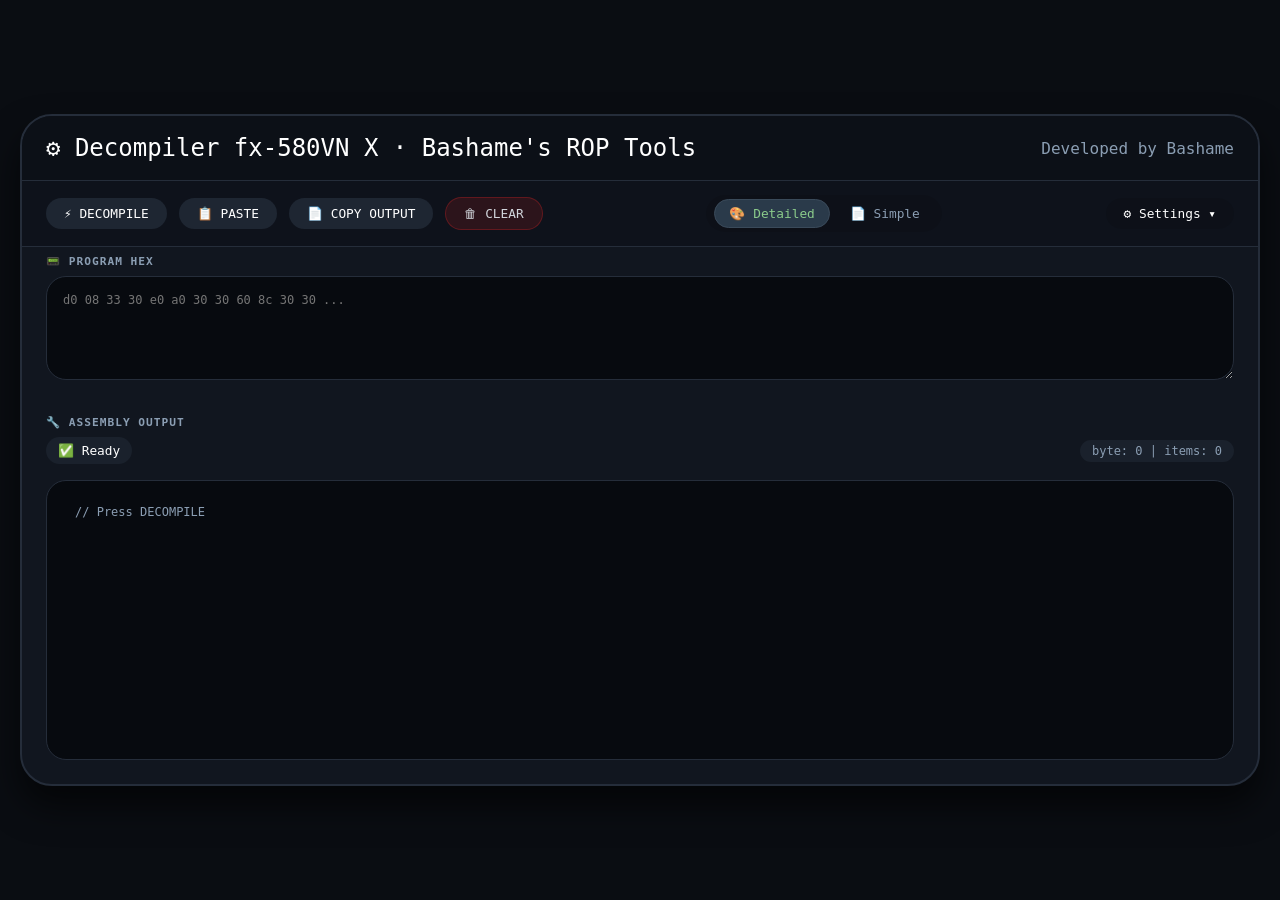
==== commit e546bdbf: "update v2.01" ====
--- a/decompiler580vnx/index.html
+++ b/decompiler580vnx/index.html
@@ -1,85 +1,1630 @@
-<!doctype html>
+<!DOCTYPE html>
 <html lang="en">
-    <head>
-        <meta charset="UTF-8" />
-        <meta
-            name="viewport"
-            content="width=device-width, initial-scale=1.0, user-scalable=yes"
-        />
-        <title>Decompiler fx-580VN X · Bashame's ROP Tools</title>
-        <link
-            rel="stylesheet"
-            href="https://cdnjs.cloudflare.com/ajax/libs/font-awesome/6.4.0/css/all.min.css"
-        />
-        <link rel="stylesheet" href="css/style.css" />
-    </head>
-    <body>
-        <div class="card">
-            <div class="header">
-                <div class="logo-area">
-                    <h1>
-                        <i class="fa-solid fa-gear"></i> Decompiler fx-580VN X ·
-                        Bashame's ROP Tools
-                    </h1>
+<head>
+    <meta charset="UTF-8">
+    <meta name="viewport" content="width=device-width, initial-scale=1.0, user-scalable=yes">
+    <title>Decompiler fx-580VN X · Bashame's ROP Tools</title>
+    <style>
+        :root {
+            /* 🌸 Pink Theme (Nature) */
+            --bg-body: #dcebdc;
+            --bg-card: #f2dae2;
+            --bg-header: #c1dec3;
+            --bg-toolbar: #edbccc;
+            --bg-input: #fbfbfb;
+            --bg-output: #fbfbfb;
+            --text-main: #245728;
+            --text-muted: #7a1c4b;
+            --accent: #c42962;
+            --border-color: #9dcc9f;
+            --btn-bg: #7abf7d;
+            --btn-hover: #63ad66;
+            --hex-badge-bg: #ecc0cf;
+            --hex-badge-text: #7a1c4b;
+            --label-color: #c42962;
+            --gadget-color: #2d6b31;
+            --data-color: #176ea6;
+            --card-border: #7abf7d;
+            --shadow-color: rgba(56, 130, 60, 0.15);
+        }
+
+        .theme-minimal {
+            /* 🌙 Dark Theme (Minimal / Cyber) - Mặc định */
+            --bg-body: #0a0d12;
+            --bg-card: #11161f;
+            --bg-header: #0c1017;
+            --bg-toolbar: #0e121b;
+            --bg-input: #1a212c;
+            --bg-output: #070a0f;
+            --text-main: #ffffff;
+            --text-muted: #8b9eb3;
+            --accent: #8bcb8b;
+            --border-color: #252d3a;
+            --btn-bg: #1e2632;
+            --btn-hover: #2f3a48;
+            --hex-badge-bg: #1e2a3a;
+            --hex-badge-text: #ffffff;
+            --label-color: #e8c86a;
+            --gadget-color: #8bcb8b;
+            --data-color: #7aa2f7;
+            --card-border: #252d3a;
+            --shadow-color: rgba(0,0,0,0.6);
+        }
+
+        * { box-sizing: border-box; }
+        body {
+            background: var(--bg-body);
+            color: var(--text-main);
+            font-family: 'Segoe UI', 'Fira Code', 'Cascadia Code', monospace;
+            margin: 0;
+            padding: 20px;
+            display: flex;
+            justify-content: center;
+            align-items: center;
+            min-height: 100vh;
+            transition: background 0.3s ease;
+        }
+        
+        .card {
+            max-width: 1300px;
+            width: 100%;
+            background: var(--bg-card);
+            border-radius: 32px;
+            box-shadow: 0 20px 35px var(--shadow-color);
+            border: 2px solid var(--card-border);
+            position: relative;
+            transition: all 0.3s ease;
+            overflow: visible; 
+        }
+        
+        .header {
+            padding: 18px 24px;
+            background: var(--bg-header);
+            border-bottom: 1px solid var(--border-color);
+            display: flex;
+            justify-content: space-between;
+            align-items: center;
+            flex-wrap: wrap;
+            gap: 12px;
+            border-top-left-radius: 30px; 
+            border-top-right-radius: 30px;
+        }
+        .logo-area { display: flex; align-items: center; gap: 12px; }
+        .header h1 { margin: 0; font-size: 1.5rem; font-weight: 500; color: var(--text-main); }
+        .credit { color: var(--text-muted); font-size: 1rem; font-family: monospace; font-weight: 500; }
+        .toolbar {
+            display: flex; flex-wrap: wrap; gap: 12px; padding: 14px 24px;
+            background: var(--bg-toolbar); border-bottom: 1px solid var(--border-color); align-items: center;
+            position: relative;
+            z-index: 10;
+        }
+        .addr-input {
+            background: var(--bg-input); border: 1px solid var(--border-color);
+            border-radius: 60px; padding: 6px 12px; color: var(--text-main);
+            font-family: monospace; font-size: 0.9rem; width: 100px; text-align: center;
+        }
+        button {
+            background: var(--btn-bg); border: none; padding: 8px 18px; border-radius: 60px;
+            font-family: inherit; font-size: 0.8rem; font-weight: 500; color: #ffffff;
+            cursor: pointer; transition: 0.2s ease;
+        }
+        button:hover { background: var(--btn-hover); transform: translateY(-1px); }
+        button:active { transform: translateY(1px); }
+        
+        .mode-switch {
+            margin-left: auto; background: rgba(0,0,0,0.1);
+            display: flex; gap: 6px; padding: 4px 8px; border-radius: 60px;
+        }
+        .mode-btn { background: transparent; padding: 6px 14px; border-radius: 40px; color: var(--text-muted); }
+        .mode-btn.active { background: var(--accent); color: white; }
+
+        .theme-minimal .mode-btn.active { background: #2a3a4a; color: var(--accent); border: 1px solid #3a4a5a; }
+        .theme-minimal .clear-btn { color: #d1d5db; background: rgba(220, 38, 38, 0.15); border: 1px solid rgba(220, 38, 38, 0.3); }
+        .theme-minimal .clear-btn:hover { background: rgba(220, 38, 38, 0.3); border-color: rgba(220, 38, 38, 0.5); }
+        .theme-minimal .undo-btn { color: #d1d5db; background: rgba(217, 119, 6, 0.15); border: 1px solid rgba(217, 119, 6, 0.3); }
+        .theme-minimal .undo-btn:hover { background: rgba(217, 119, 6, 0.3); border-color: rgba(217, 119, 6, 0.5); }
+
+        .theme-nature .clear-btn { background: #d32f2f; color: #fff; }
+        .theme-nature .undo-btn { background: #f57c00; color: #fff; }
+
+        .action-btn {
+            background: var(--btn-bg); color: #fff; border: 1px solid var(--border-color);
+            padding: 3px 8px; border-radius: 8px; font-family: inherit; font-size: 10px;
+            cursor: pointer; margin-left: 6px; transition: 0.2s;
+        }
+        .action-btn:hover { background: var(--btn-hover); }
+        .action-btn.active { background: var(--accent); color: #fff; border-color: var(--accent); }
+        .theme-minimal .action-btn { color: var(--text-main); }
+        .theme-minimal .action-btn.active { background: rgba(139, 203, 139, 0.2); color: var(--accent); border-color: var(--accent); }
+
+        .settings-btn { background: rgba(0,0,0,0.1); color: var(--text-main); position: relative; }
+        .settings-dropdown {
+            display: none; position: absolute; top: calc(100% + 6px); right: 0;
+            background: var(--bg-card); border: 1px solid var(--border-color); border-radius: 16px;
+            padding: 10px 0; min-width: 250px; z-index: 9999;
+            box-shadow: 0 8px 24px var(--shadow-color);
+        }
+        .settings-dropdown.show { display: block; }
+        .settings-item {
+            display: flex; align-items: center; justify-content: space-between;
+            padding: 7px 16px; font-size: 0.8rem; color: var(--text-main); cursor: pointer;
+            gap: 12px; white-space: nowrap;
+        }
+        .settings-item:hover { background: var(--bg-input); }
+        .settings-item .toggle-pill {
+            width: 34px; height: 18px; border-radius: 9px; background: #606d80;
+            position: relative; transition: 0.2s; flex-shrink: 0;
+        }
+        .settings-item .toggle-pill.on { background: var(--accent); }
+        .settings-item .toggle-pill::after {
+            content: ''; position: absolute; width: 14px; height: 14px;
+            border-radius: 50%; background: #fff; top: 2px; left: 2px; transition: 0.2s;
+        }
+        .settings-item .toggle-pill.on::after { left: 18px; }
+        .settings-divider { height: 1px; background: var(--border-color); margin: 6px 0; }
+        .settings-addr-row { display: flex; align-items: center; gap: 6px; padding: 5px 16px; font-size: 0.8rem; color: var(--text-main); }
+        .settings-addr-row input {
+            background: var(--bg-input); border: 1px solid var(--border-color); border-radius: 30px;
+            padding: 3px 8px; color: var(--text-main); font-family: monospace; font-size: 0.8rem;
+            width: 75px; text-align: center;
+        }
+        .settings-label { color: var(--text-muted); font-size: 0.75rem; }
+        .addr-tag { font-size: 0.7rem; color: var(--text-muted); }
+        
+        textarea {
+            width: 100%; background: var(--bg-output); border: 1px solid var(--border-color);
+            color: var(--text-main); font-family: 'Fira Code', monospace; font-size: 12px;
+            padding: 16px; resize: vertical; border-radius: 20px; outline: none;
+        }
+        .input-container, .output-container { padding: 8px 24px 24px 24px; position: relative; z-index: 1; }
+        label { font-size: 0.7rem; text-transform: uppercase; letter-spacing: 1px; font-weight: 600; color: var(--text-muted); display: block; margin-bottom: 8px; }
+        .output-list {
+            background: var(--bg-output); border: 1px solid var(--border-color); border-radius: 20px;
+            padding: 12px 16px; min-height: 280px; max-height: 520px; overflow-y: auto;
+            font-family: 'Fira Code', monospace; font-size: 12px; color: var(--text-main); white-space: pre-wrap;
+        }
+        .gadget-line { display: flex; align-items: center; flex-wrap: wrap; gap: 8px 12px; padding: 6px 4px; border-bottom: 1px dashed var(--border-color); font-family: 'Fira Code', monospace; font-size: 12px; }
+        .hex-badge {
+            background: var(--hex-badge-bg); border-radius: 40px; padding: 3px 12px; font-weight: 600;
+            color: var(--hex-badge-text); font-size: 12px; border: 1px solid var(--border-color);
+        }
+        .addr { color: #f5d67b; font-weight: 600; background: rgba(0,0,0,0.4); padding: 2px 8px; border-radius: 20px; font-size: 11px; }
+        .gadget-name { color: var(--gadget-color); font-weight: 500; font-size: 12px; }
+        .gadget-name-unknown { color: #d32f2f; font-size: 12px; }
+        .theme-minimal .gadget-name-unknown { color: #f87171; }
+        .data-name { color: var(--data-color); font-weight: 500; font-size: 12px; white-space: pre-wrap; }
+        .label-name { color: var(--label-color); font-weight: 600; font-size: 13px; }
+        .location { margin-left: auto; color: var(--text-muted); font-size: 11px; font-family: monospace; background: rgba(0,0,0,0.1); padding: 2px 8px; border-radius: 20px; }
+        .status-bar { display: flex; justify-content: space-between; align-items: center; margin-bottom: 16px; flex-wrap: wrap; gap: 8px; }
+        .status { font-size: 0.8rem; color: var(--text-main); padding: 6px 12px; background: var(--bg-input); border-radius: 40px; font-family: monospace; display: inline-block; }
+        .stats { font-size: 0.75rem; color: var(--text-muted); background: var(--bg-input); padding: 4px 12px; border-radius: 40px; font-family: monospace; }
+        
+        .label-edit-input {
+            font-family: var(--font-mono); font-size: 12px; background: var(--bg-input);
+            color: var(--accent); border: 1px solid var(--accent); border-radius: 4px; padding: 2px 4px;
+        }
+    </style>
+</head>
+<body class="theme-minimal">
+<div class="card">
+    <div class="header">
+        <div class="logo-area">
+            <h1>⚙️ Decompiler fx-580VN X · Bashame's ROP Tools</h1>
+        </div>
+        <div class="credit">Developed by Bashame</div>
+    </div>
+    <div class="toolbar">
+        <button id="decompileBtn">⚡ DECOMPILE</button>
+        <button id="pasteBtn" class="paste-btn">📋 PASTE</button>
+        <button id="copyBtn" class="copy-btn">📄 COPY OUTPUT</button>
+        <button id="undoBtn" class="undo-btn" style="display:none;">↩️ UNDO</button>
+        <button id="clearBtn" class="clear-btn">🗑 CLEAR</button>
+        
+        <div class="mode-switch">
+            <button id="modeDetailBtn" class="mode-btn active">🎨 Detailed</button>
+            <button id="modeSimpleBtn" class="mode-btn">📄 Simple</button>
+        </div>
+        <div style="position:relative; margin-left:auto; z-index: 999;">
+            <button id="settingsBtn" class="settings-btn">⚙️ Settings ▾</button>
+            <div class="settings-dropdown" id="settingsDropdown">
+                <div class="settings-item" id="settingTheme">
+                    <span>🌸 Nature Theme</span>
+                    <span class="toggle-pill" id="pillTheme"></span>
                 </div>
-                <div class="credit">cre: @Bashamee</div>
-            </div>
-            <div class="toolbar">
-                <button id="decompileBtn">
-                    <i class="fa-solid fa-gear"></i> DECOMPILE
-                </button>
-                <button id="pasteBtn" class="paste-btn">
-                    <i class="fa-solid fa-clipboard"></i> PASTE
-                </button>
-                <button id="copyBtn" class="copy-btn">
-                    <i class="fa-solid fa-file"></i> COPY OUTPUT
-                </button>
-                <button id="clearBtn" class="clear-btn">
-                    <i class="fa-solid fa-trash"></i> CLEAR
-                </button>
-                <input
-                    type="text"
-                    id="startAddrInput"
-                    class="addr-input"
-                    value="d730"
-                    placeholder="start addr"
-                />
-                <div class="mode-switch">
-                    <button id="modeDetailBtn" class="mode-btn active">
-                        <i class="fa-solid fa-palette"></i> Detailed
-                    </button>
-                    <button id="modeSimpleBtn" class="mode-btn">
-                        <i class="fa-solid fa-file"></i> Simple
-                    </button>
+                <div class="settings-divider"></div>
+                <div class="settings-addr-row">
+                    <span class="settings-label">dest</span>
+                    <input type="text" id="startAddrInput" value="d730" placeholder="d730">
+                    <span class="addr-tag">runtime</span>
                 </div>
-                <a href="../" style="text-decoration: none"
-                    ><button class="home-btn">
-                        <i class="fa-solid fa-house"></i> Home
-                    </button></a
-                >
-            </div>
-            <div class="input-container">
-                <label><i class="fa-solid fa-microchip"></i> PROGRAM HEX</label>
-                <textarea
-                    id="hexInput"
-                    rows="5"
-                    placeholder="d0 08 33 30 e0 a0 30 30 60 8c 30 30 ..."
-                ></textarea>
-            </div>
-            <div class="output-container">
-                <label
-                    ><i class="fa-solid fa-wrench"></i> ASSEMBLY OUTPUT</label
-                >
-                <div class="status-bar">
-                    <div class="status" id="statusMsg">
-                        <i class="fa-solid fa-check"></i> Ready
-                    </div>
-                    <div class="stats" id="statsMsg"></div>
+                <div class="settings-addr-row">
+                    <span class="settings-label">src</span>
+                    <input type="text" id="backupAddrInput" value="e9e0" placeholder="e9e0">
+                    <span class="addr-tag">backup</span>
                 </div>
-                <div id="outputList" class="output-list"></div>
+                <div class="settings-addr-row">
+                    <span class="settings-label">Indent</span>
+                    <input type="number" id="indentInput" value="4" style="width:50px;" min="0" max="16">
+                </div>
+                <div class="settings-divider"></div>
+                <div class="settings-item" id="settingLabels">
+                    <span>🏷️ Labels (adr_of)</span>
+                    <span class="toggle-pill on" id="pillLabels"></span>
+                </div>
+                <div class="settings-item" id="settingAutoPopData">
+                    <span>📥 Auto Parse POP Data</span>
+                    <span class="toggle-pill on" id="pillAutoPopData"></span>
+                </div>
+                <div class="settings-item" id="settingAutoPop">
+                    <span>📦 Auto Group POP</span>
+                    <span class="toggle-pill on" id="pillAutoPop"></span>
+                </div>
+                <div class="settings-item" id="settingNames">
+                    <span>🗂️ Translate Names</span>
+                    <span class="toggle-pill on" id="pillNames"></span>
+                </div>
+                <div class="settings-item" id="settingAddrs">
+                    <span>📍 Show RAM addresses</span>
+                    <span class="toggle-pill on" id="pillAddrs"></span>
+                </div>
+                <div class="settings-divider"></div>
+                <div class="settings-item" id="settingHexMode" style="gap:6px;">
+                    <span>🔢 Format:</span>
+                    <span id="hexModeLabel" style="color:var(--accent);font-family:monospace;font-size:0.8rem;">hex</span>
+                    <span class="toggle-pill" id="pillHexMode" style="margin-left:auto;"></span>
+                    <span id="hexModeLabel2" style="color:var(--text-muted);font-family:monospace;font-size:0.8rem;">0x</span>
+                </div>
             </div>
         </div>
-
-        <script src="js/main.js"></script>
-    </body>
+    </div>
+    <div class="input-container">
+        <label>📟 PROGRAM HEX</label>
+        <textarea id="hexInput" rows="5" placeholder="d0 08 33 30 e0 a0 30 30 60 8c 30 30 ..."></textarea>
+    </div>
+    <div class="output-container">
+        <label>🔧 ASSEMBLY OUTPUT</label>
+        <div class="status-bar">
+            <div class="status" id="statusMsg">✅ Ready</div>
+            <div class="stats" id="statsMsg">byte: 0 | items: 0</div>
+        </div>
+        <div id="outputList" class="output-list"></div>
+    </div>
+</div>
+
+<script>
+    const outputListEl = document.getElementById('outputList');
+    const undoBtn = document.getElementById('undoBtn');
+
+    // --------------------------------------------------------------
+    // LOCAL STORAGE & STATE VARIABLES
+    // --------------------------------------------------------------
+    let currentMode = "detail";
+    let currentItems = [];
+    let historyStack = [];
+    let currentByteCount = 0;
+    let currentStartAddrDest = 0xd730;
+    let currentStartAddrSrc = 0xe9e0;
+    
+    // Toggles with LocalStorage
+    let isNatureTheme = localStorage.getItem('isNatureTheme') === 'true'; 
+    let labelMode = localStorage.getItem('labelMode') !== 'false'; 
+    let autoPopData = localStorage.getItem('autoPopData') !== 'false'; 
+    let autoGroupPop = localStorage.getItem('autoGroupPop') !== 'false'; 
+    let translateNames = localStorage.getItem('translateNames') !== 'false'; 
+    let showAddrs = localStorage.getItem('showAddrs') !== 'false'; 
+    let hexMode = localStorage.getItem('hexMode') || 'hex'; 
+
+    let customLabels = new Map(JSON.parse(localStorage.getItem('customLabels') || '[]'));
+    
+    // Lưu các khoảng Shift Label động
+    window.currentLabelShifts = {};
+
+    function saveState() {
+        localStorage.setItem('isNatureTheme', isNatureTheme);
+        localStorage.setItem('labelMode', labelMode);
+        localStorage.setItem('autoPopData', autoPopData);
+        localStorage.setItem('autoGroupPop', autoGroupPop);
+        localStorage.setItem('translateNames', translateNames);
+        localStorage.setItem('showAddrs', showAddrs);
+        localStorage.setItem('hexMode', hexMode);
+        localStorage.setItem('customLabels', JSON.stringify(Array.from(customLabels.entries())));
+        
+        localStorage.setItem('hexInput', document.getElementById('hexInput').value);
+        localStorage.setItem('startAddr', document.getElementById('startAddrInput').value);
+        localStorage.setItem('backupAddr', document.getElementById('backupAddrInput').value);
+        localStorage.setItem('indentStr', document.getElementById('indentInput').value);
+    }
+
+    // --------------------------------------------------------------
+    // DATABASE (gadgets + labels)
+    // --------------------------------------------------------------
+    const addrToName = new Map();
+
+    function addEntry(hexAddr, name) {
+        let num = parseInt(hexAddr, 16);
+        if (!isNaN(num) && !addrToName.has(num)) addrToName.set(num, name);
+    }
+
+    function normalizeName(name) {
+        return name
+            .replace(/\s*=\s*/g, '=')
+            .replace(/\s*\+=\s*/g, '+=')
+            .replace(/\s*-=\s*/g, '-=')
+            .replace(/\s*>>\s*/g, '>>')
+            .replace(/\s*<<\s*/g, '<<')
+            .replace(/\s*,\s*/g, ',')
+            .replace(/\s+/g, ' ')
+            .trim();
+    }
+
+    const gadgetList = [
+        ["09fa8","setlr"],["308d0","setlr_pc"],["0a05c","DI,RT"],
+        ["23f9e","calc_checksum_set_f004"],["23fa6","calc_checksum_no_set_f004"],
+        ["23fad","calc_checksum_0"],["23fc0","calc_checksum_1"],["23fd4","calc_checksum_2"],
+        ["23fea","calc_checksum_3"],["23f21","pr_checksum"],["09ca0","[er8]+=er2,pop xr8"],
+        ["2702e","sp=er14,pop er14,rt"],["12da6","sp=er14,pop qr8"],
+        ["23f82","sp=er14,pop qr8,pop qr0"],["20d60","sp=er14,pop er14"],
+        ["21f74","sp=er6,pop er8"],["09820","sp=er14,pop xr12"],["13aac","sp=er14,pop qr8,pop er6"],
+        ["0ac34","er14=sp,rt"],["0a8a8","nop"],["13b66","er0+=er0,er0+=er2,er8=[er0]"],
+        ["13b9a","er0+=er0,er2+=er0,er0=[er2]"],
+        ["1ec0c","pop ea"],["27030","pop er14,rt"],["13332","pop er0,rt"],["18974","pop er2"],
+        ["250a6","pop er4"],["0a8a6","pop er8"],["16eca","pop er12,rt"],["17bda","pop qr0"],
+        ["12da8","pop qr8"],["177da","pop r0"],["1844a","pop r8"],["1622e","pop xr0"],
+        ["1d040","pop xr4"],["183a6","pop xr8"],["0d516","pop er10"],["0d04c","pop r12"],
+        ["12602","pop er0"],["21636","pop er12"],["15c78","pop er14"],["13ab0","pop er6"],
+        ["1dcf6","pop er6,rt"],["20730","pop xr12"],["16d88","pop er4,rt"],["16d7c","pop er8,rt"],
+        ["17072","pop qr0,rt"],["14c50","pop qr8,rt"],["15fc0","pop r4"],["16210","pop r4,rt"],
+        ["14c98","pop r9"],["10e5a","pop xr12,rt"],["1d972","pop xr4,rt"],["0e5e2","pop xr8,rt"],
+        ["093b8","pop er2,pop er8,er0=er2,rt"],["1893a","pop er0,pop er4"],
+        ["16754","pop er4,pop er8"],["201f6","pop er4,pop er12,pop r9"],
+        ["14bd8","er0+=er4,rt"],["13b80","er4+=er0,r8=r8,rt"],["21ba8","er0+=er8,rt"],
+        ["21bae","er2+=er8,rt"],["2fa0c","er0+=er2,rt"],["16078","er0+=1,rt"],
+        ["09ce4","r0+=1,rt"],["14fcc","er0+=er6,er10=er0,rt"],["20838","and r0,0f"],
+        ["24008","er6=er0,er0=er8,pop qr8"],["16170","er8=er0"],
+        ["0ea70","er2=er0,er0=er2,pop er8,rt"],["14bd6","er2=er0,er0+=er4,rt"],
+        ["0bf30","er0=er2,rt"],["2470a","er0=er4,pop er4"],["2f786","er0=er8,pop er8,rt"],
+        ["0a246","er0=er8,pop er8"],["15386","er0=er8"],["1edea","er0=er6,pop er8,pop xr4,rt"],
+        ["28c86","er2=er0,r0=r4,r1=0,pop xr4,rt"],["2ffc0","r0=r5,pop er4"],
+        ["1abb0","r0=r2=0"],["1abb2","r0=r2"],["15fde","r2=r0,pop er0"],
+        ["164e4","r2=r0,pop r6,pop er12"],["177b4","r2=0,r7=4"],["1ca8a","r0=0"],
+        ["1DD54","r0=0,rt"],["1DD58","r0=1,rt"],["18978","r0=0,pop er2"],["2ac30","r1=0,rt"],
+        ["16df2","r5=0,rt"],["17b32","er14=er0,pop xr0"],["0ac7c","er0=er12,pop er12,rt"],
+        ["13916","er10=er2,rt"],["20b52","er0=er10,pop xr8"],["1e60c","er0=1,rt"],
+        ["180d2","er2=0,er4=0,er6=0,er8=1,rt"],["09caa","er2=0,r0=2,[er8]=er2,pop xr8"],
+        ["0a88a","er2=1,r0=r2,rt"],["09c9e","r0=0,[er8]+=er2,pop xr8"],
+        ["27e7c","r2=1,r0=r2,pop er4,pop er8,rt"],["27e92","r0=r1,rt"],
+        ["14fce","er10=er0,rt"],["283fe","er2=0,er0=er2,pop er8"],["140e4","er0=er6,er2=er12"],
+        ["16e18","r4=0"],["0eda0","er0=0,rt"],
+        ["16d9a","[er2]=er0,r2=0,pop er4,rt"],["139d8","[er0]=er2,rt"],["208b2","[er0]=r2,rt"],
+        ["203D2","[er0]=r2"],["176d4","[er2]=r0,r2=0"],["09ca4","[er8]=er2,pop xr8"],
+        ["13330","[er4]=er0,pop er0,rt"],["1a588","[ea]=qr0"],["22226","[er12]=er14,pop xr4,pop qr8"],
+        ["1332a","[er4]+=1,rt"],["13336","[er4]-=1,rt"],["19e5a","er8=[ea+],rt"],
+        ["16614","[er2]=r0,r0=0"],
+        ["16d7a","er4=[er8],pop er8,rt"],["13b9e","er0=[er2],r2=9,rt"],["13b6a","er8=[er0],rt"],
+        ["09e4a","r0=[er2]"],["18274","r0=[er0]"],["298dc","er0=[er0],pop xr8,rt"],
+        ["09fdc","r0=[ea],rt"],["21f72","sp=[er8],pop er8"],
+        ["1c2c0","qr0=[ea],lea D002H,[ea]=qr0"],["1c64a","er6=[ea]"],
+        ["09e8a","er0-=er2,rt"],["29a40","er0-=er12,pop er8,pop er12,rt"],["09e98","r0-=1,rt"],
+        ["0ac5a","r0-=r8,pop er8,rt"],
+        ["122d4","or r0,r1"],["1a5c2","or qr0,qr8"],
+        ["20830","r0>>4,rt"],["1bb28","qr0>>4,rt"],["1bb5c","r0<<4,rt"],["1bb70","r1<<4,rt"],
+        ["1bb5a","er0<<4,rt"],["1bb56","xr0<<4,rt"],["1bb4e","qr0<<4,rt"],
+        ["0c790","er0-er2_gt,r0=0|r0=1,rt"],["09ae6","er0-er2_eq,r0=1|r0=0,rt"],
+        ["0c7a8","er2-er0_gt,r0=0|r0=1,rt"],["2abda","er0-er2_le,er0=er2,rt"],
+        ["297e2","er8-er0_lt,pop xr8"],["091ec","r0-0_lt,rt"],["091f4","r1-0_lt,rt"],
+        ["14bd4","er0*=r2,er2=er0,er0+=er4,rt"],["14fca","er0*=r2,er0+=er6,er10=er0,rt"],
+        ["28C54","er0/=r2,rt"],
+        ["160c2","sp+=20"],["162d4","sp+=10"],["168f0","sp+=2"],["1d3c8","sp+=4"],
+        ["09932","sp+=6,pop qr8"],["13184","sp+=50,pop qr8"],["131f6","sp+=20,pop qr8"],
+        ["13320","sp+=30,pop qr8"],["15c76","sp+=30,pop er14"],["1d3f2","sp+=2,r0=0"],
+        ["1d798","sp+=20,pop xr12"],["21634","sp+=10,pop er12"],["21b9c","sp+=60,pop xr8"],
+        ["284ac","sp+=4,pop xr8"],["08f74","sp+=64,pop er6,pop qr8"],
+        ["098ec","sp+=4,pop qr8,pop xr4"],["13412","sp+=40,pop qr8,pop xr4"],
+        ["138a6","sp+=60,pop qr8,pop xr4"],["18266","sp+=50,pop qr8,pop xr4"],
+        ["193a0","sp+=50,pop xr4,pop qr8"],["202b0","sp+=120,pop qr8,pop xr4"],
+        ["20660","sp+=2,pop xr4,pop qr8"],["21b9a","sp+=120,pop xr8"],
+        ["26b12","sp+=2,r0=1,pop er8"],["2122a","sp+=32,r2=r0,pop xr8"],
+        ["18614","?r0=00"],["33030","brk"],["0d71c","[ea]+=1,r0=3"],["2c81e","[ea]-=1,pop xr4"],
+        ["24836","B LEAVE"],
+        ["09450","BL memcpy,pop er0"],["203CC","BL strcpy"],["203E0","BL strcat"],
+        ["09D3A","BL memset,pop er2"],["23CAC","BL delay,pop xr0"],["20C40","BL line_print"],
+        ["23F62","BL printline"],["24004","BL hex_byte,er6=er0,er0=er8,pop qr8"],
+        ["20A50","BL smart_strcpy,pop er8"],["0A052","BL zero_KO"],["28AC2","BL line_draw"],
+        ["09AD4","BL render.ddd4"],["2B2BA","memcpy_auto_jmp"],["08f80","line_print"],
+        ["25c1c","getkeycode"],["09E96","[ea+]=r0,r0-=1,bne"],["09C20","cmp_ea"],
+        ["17922","calc_func"],["16082","cvt_hex_1"],["160f8","cvt_hex_2"],
+        ["10f20","memcpy_length_rn/8"],["1700e","memcpy_length_rn/2,pop qr0"],["13324","pop pc"],
+        ["0E5C8","strcpy"],["2EDA0","strcat"],["26FFA","memcpy"],["0A8AA","memmove"],
+        ["29A2C","strlen"],["1EB94","memset"],["203C2","smart_strcpy"],["203D6","smart_strcat"],
+        ["203B8","smart_strlen_n"],["2086C","basen_base_print"],["23DCC","smallprint"],
+        ["08F7C","line_print.col_0"],["08F7E","line_print"],["23DC8","printline"],
+        ["09470","render.e3d4"],["0947C","render.ddd4"],["09848","render_bitmap"],
+        ["09D34","memzero"],["26086","reset_routine"],["24BD6","get_string_constant"],
+        ["08C0C","fill_screen"],["08F02","str_decompress_print"],["09F3C","delay"],
+        ["0A1CE","_start"],["293D8","main"],["09440","buf1_to_buf2"],["09458","buf2_to_buf1"],
+        ["2AB26","byte_strlen_n"],["23C4C","diagnostic_mode"],["0ACB6","f_0ACB6"],
+        ["0AD92","diagnostic_wait_key"],["0E826","check_any_key_pressed__"],["23CB4","diagnostic"],
+        ["24344","diag_scr_888_ws"],["23DD6","diag_scr_fill_ws"],["23DDA","waitshift_striped"],
+        ["23DDE","waitshift"],["23DE4","diag_scr_ckb1_ws"],["23E40","diag_scr_ckb2_ws"],
+        ["23E6A","diag_scr_version"],["23E92","diag_print_ver"],["23EEE","diag_checksum"],
+        ["23F8A","store_reg_to_stack"],["23EC8","diag_print_pd"],["23F9A","diag_calc_checksum"],
+        ["09A24","pd_value"],["24010","hex_byte"],["16EAE","byte_hex"],["09938","hex_to_dec"],
+        ["2541A","diag_serial_num"],["10E5E","get_serial_num"],["23D5A","diag_check_key"],
+        ["2641A","diag_contrast"],["2C58A","diag_8_keytest"],["1F24E","getscancode"],
+        ["2F5EA","getkey"],["25C1A","getkeycode"],["29892","cvt_key"],["0A0E0","setsfr"],
+        ["19808","byte_to_bcd"],["19832","bcd_to_byte"],["08E62","line_draw"],["091FC","pixel_draw"],
+        ["090D2","draw_glyph"],["2EDC8","line_print__call__"],["0996C","str_decompress_print__call__"],
+        ["099C2","str_decompress_print__call1__"],["0904E","char_print_1byte"],["09056","char_print"],
+        ["09238","char_get_14"],["09318","char_get_l14"],["0A16A","zero_KO"],["09DE6","assign_var"],
+        ["08C60","buffer_clear"],["0AC30","ENTER"],["0AC38","LEAVE"],["224DE","LEAVE1"],
+        ["22D66","LEAVE2"],["13D92","LEAVE3"],["2110A","LEAVE4"],["1652C","num_add"],
+        ["16538","num_sub"],["16544","num_mul"],["16550","num_div"],["1D24A","num_add_1"],
+        ["1D236","num_sub_1"],["1D272","num_mul_1"],["1D25E","num_div_1"],["20C46","num_output_print"],
+        ["1D950","num_fromdigit"],["1DC2E","num_frombyte"],["1D898","num_invalid__"],
+        ["1DBE2","num_trunc__"],["1DAF0","num_mulxp__"],["1391A","num_random"],["13A20","num_randint"],
+        ["139D2","num_normalize"],["1DC8A","num_to_byte"],["1ED58","num_to_hex"],["279B6","num_to_str"],["1DCE4","num_cpy"],
+        ["1D902","num_cmp"],["16844","num_sin"],["1684E","num_cos"],["168E4","num_tan"],
+        ["2AD4C","display_menu"],["093D2","draw_byte"],
+        ["2045c","pop xr4,pop xr12"],["1c696","[ea+] = er0"],
+        ["13622","pop qr8"], ["1fcf4","pop er4"], ["09d3e","pop er2"],
+        ["10e80","pop ea, r6-=1_ne,call 10e6e|pop xr4"], ["1216a","pop er0"],
+        ["17b34","pop xr0"], ["1622e","pop xr0"], ["08e64","line_draw"],
+    ["13344","calc_func_verify"],["2F210","input_func"],["2E234","mode_calc"],
+    ["1ED56","num_to_hex"],["1A6E4","setlr,er0 = 0,r2 = f3"],["23C90","pop qr0"],
+    ["09E68","pop xr0"],["0E232","er0 = er8,pop er8"],["140E6","er2 = er12"],
+    ["13AD8","er0 = er10,bl num_cpy"],["17BFA","er2 = er14, r1 = 3"],["09E48","er2 += er0,r0 = [er2]"],
+    ["2245C","r1 = 0,pop er12"],["16070","xr0 = -xr0,rt"],["17BD8","[ea] = xr4"],
+    ["17BF8","[ea] = xr12, er2 = er14, r1 = 3"],["17CAE","[ea+] = qr0, [ea+] = er8, rt"],["17E7A","r10 = r11"],
+    ["17E7D","r11 = 0"],["2245A","r0 = r12, r1 = 0, pop er12"],["1DF54","er2 = er0, er0 += er0, er0 += er2, er6 += er0"],
+    ["1DF9A","r5 += 1"],["27FCE","r7 = 0"],["09FF8","var_m = r0, rt"],
+    ["0A06A","[ea+] = er0, [ea] = r0, rt"],["0A07A","[ea+] = er2, [ea] = r2, rt"],["0A0A8","rt"],
+    ["0A0DA","setnormal"],["0A0DC","setdelay"],["0A11C","setcursor"],
+    ["0A562","r0 = r4, pop er4"],["0A594","er4 += 1"],["0A598","er8 += 1"],
+    ["0A908","er0 = er8, pop er4, pop er12, pop xr8, sp = er14, pop er14, rt"],["0A930","r0 >> 2"],["0AA87","r10 = r6, r9 = r0"],
+    ["0AA88","r9 = r0"],["0AA8A","r6 += 1"],["0AC58","r0 = r2, r0 -= r8"],
+    ["0AC7A","er12 = 0"],["0ACFA","r6 = 0"],["0B4E0","r5 = r0"],
+    ["0B684","er4 = er0"],["0BDA2","er4 = er8, er6 = er2"],["0BDA5","er6 = er2"],
+    ["0BE30","er8 -= 1"],["0BF2E","er2 += 1"],["1A5D0","or r7, r15"],
+    ["1A610","[ea+] = xr4"],["28C5A","er8 = er0, er10 = er2"],["28C5C","er10 = er2"],
+    ["272B8","r10 = 0"],["1C64C","qr8 = [ea]"],["279B8","num_to_str"],["1DC8C","num_to_byte"],["1DC30","num_frombyte"]
+
+    ];
+
+    for (let g of gadgetList) { addEntry(g[0], normalizeName(g[1])); }
+
+    const specialNoPopGadgets = new Set([
+        "sp=er14,pop er14,rt", "sp=er14,pop qr8", "sp=er14,pop qr8,pop qr0", "sp=er14,pop er14",
+        "sp=er6,pop er8", "sp=er14,pop xr12", "sp=er14,pop qr8,pop er6", "sp+=6,pop qr8",
+        "sp+=50,pop qr8", "sp+=20,pop qr8", "sp+=30,pop qr8", "sp+=30,pop er14", "sp+=2,r0=0",
+        "sp+=20,pop xr12", "sp+=10,pop er12", "sp+=60,pop xr8", "sp+=4,pop xr8", "sp+=64,pop er6,pop qr8",
+        "sp+=4,pop qr8,pop xr4", "sp+=40,pop qr8,pop xr4", "sp+=60,pop qr8,pop xr4", "sp+=50,pop qr8,pop xr4",
+        "sp+=50,pop xr4,pop qr8", "sp+=120,pop qr8,pop xr4", "sp+=2,pop xr4,pop qr8", "sp+=120,pop xr8",
+        "sp+=2,r0=1,pop er8", "sp+=32,r2=r0,pop xr8"
+    ]);
+
+    // CHỈ gộp POP thuần tuý
+    function isPurePopGadget(name) {
+        if (!name) return false;
+        return /^pop\s+[a-z0-9]+$/i.test(name.trim());
+    }
+
+    function getPopSizes(gadgetName) {
+        if (!gadgetName) return null;
+        let pops = [];
+        let regex = /pop\s+([^,]+(?:,[^,]+)*)/gi;
+        let match;
+        while ((match = regex.exec(gadgetName)) !== null) {
+            let popPart = match[1];
+            let tokens = popPart.split(',');
+            for (let token of tokens) {
+                token = token.trim();
+                if (token === '' || token === 'rt' || token === 'pop' || token === 'sp') continue;
+                if (token === 'ea') pops.push(2);
+                else if (token === 'pc') pops.push(2);
+                else if (token === 'psw') pops.push(1);
+                else if (token.startsWith('qr')) { for (let i = 0; i < 4; i++) pops.push(2); }
+                else if (token.startsWith('xr')) { for (let i = 0; i < 2; i++) pops.push(2); }
+                else if (token.startsWith('er')) pops.push(2);
+                else if (token.startsWith('r')) pops.push(1);
+            }
+        }
+        return pops.length ? pops : null;
+    }
+
+    function getPopBytesCount(name) {
+        let sizes = getPopSizes(name);
+        if (!sizes) return 0;
+        return sizes.reduce((a, b) => a + b, 0);
+    }
+
+    function getPopRegisters(name) {
+        let regs = [];
+        let regex = /pop\s+([a-z0-9]+)/gi;
+        let match;
+        while ((match = regex.exec(name)) !== null) { regs.push(match[1]); }
+        return regs;
+    }
+
+    const MIN_VALID_CALL_ADDR = 0x8000;
+
+    function normalizeAddress(addr) {
+        if (addr === 0x09c21) return 0x09c20;
+        if (addr === 0x0947e) return 0x0947c;
+        if ((addr & 1) && addrToName.has(addr - 1)) return addr - 1;
+        return addr;
+    }
+
+    function hexToBytes(hexStr) {
+        let clean = hexStr.replace(/\s+/g, '');
+        if (!clean) return [];
+        if (clean.length % 2) clean = clean.slice(0, -1);
+        let bytes = [];
+        for (let i = 0; i < clean.length; i += 2) bytes.push(parseInt(clean.substr(i,2),16));
+        return bytes;
+    }
+
+    const valueToName = new Map([
+        [0x0180, "key_shift"], [0x0280, "key_alpha"], [0x1080, "key_menu"],
+        [0x0480, "key_up"], [0x0840, "key_down"], [0x0440, "key_left"], [0x0880, "key_right"],
+        [0x0140, "key_optn"], [0x0240, "key_calc"], [0x1040, "key_intg"], [0x2040, "key_x"],
+        [0x0120, "key_frac"], [0x0220, "key_sqrt"], [0x0420, "key_sqr"], [0x0820, "key_power"],
+        [0x1020, "key_logb"], [0x2020, "key_inx"], [0x0110, "key_neg"], [0x0210, "key_deg"],
+        [0x0410, "key_inv"], [0x0810, "key_sin"], [0x1010, "key_cos"], [0x2010, "key_tan"],
+        [0x0108, "key_sto"], [0x0208, "key_eng"], [0x0408, "key_lpar"], [0x0808, "key_rpar"],
+        [0x1008, "key_std"], [0x2008, "key_addm"], [0x4010, "key_0"], [0x0101, "key_1"],
+        [0x0201, "key_2"], [0x0401, "key_3"], [0x0102, "key_4"], [0x0202, "key_5"],
+        [0x0402, "key_6"], [0x0104, "key_7"], [0x0204, "key_8"], [0x0404, "key_9"],
+        [0x4008, "key_dot"], [0x0804, "key_del"], [0x1004, "key_ac"], [0x4001, "key_exe"],
+        [0x4002, "key_ans"], [0x4004, "key_exp"], [0x0801, "key_add"], [0x1001, "key_sub"],
+        [0x0802, "key_mul"], [0x1002, "key_div"],
+        [0x83DA, "adrcvtkey"], [0xD000, "reg0"], [0xD009, "reg0.9"], [0xD110, "modifiers"],
+        [0xD111, "mode"], [0xD112, "submode"], [0xD11A, "num_format"], [0xD11B, "num_format_i"],
+        [0xD11D, "angle_unit"], [0xD138, "draw_mode"], [0xD180, "input_range"],
+        [0xD318, "unstable_char"], [0xD31A, "var_m"], [0xD324, "var_ans"], [0xD32E, "var_a"],
+        [0xD338, "var_b"], [0xD342, "var_c"], [0xD34C, "var_d"], [0xD356, "var_e"],
+        [0xD360, "var_f"], [0xD36A, "var_x"], [0xD374, "var_y"], [0xD37E, "var_preans"],
+        [0xD388, "var_z"], [0xD392, "calc_history"], [0xD139, "current_screen_buffer"],
+        [0xDDD4, "screen_buffer"], [0xD137, "font_size"], [0xD113, "cursor_noflash"],
+        [0xDBD0, "magic_string"]
+    ]);
+
+    const tokensDict = {
+        "𝒊": 0x20, "𝒆": 0x21, "𝜋": 0x22, "pi": 0x22, ":": 0x23, "$": 0x24, "?": 0x25, ",": 0x2c, "x10^": 0x2d, ".": 0x2e,
+        "0": 0x30,"1": 0x31,"2": 0x32,"3": 0x33,"4": 0x34,"5": 0x35,"6": 0x36,"7": 0x37,"8": 0x38,"9": 0x39,
+        "𝗔": 0x3a,"𝗕": 0x3b,"𝗖": 0xae,"𝗗": 0x3d,"𝗘": 0x3e,"𝗙": 0x3f,
+        "M": 0x40,"Ans": 0x41,"A": 0x42,"B": 0x43,"C": 0x44,"D": 0x45,"E": 0x46,"F": 0x47,
+        "x": 0x48,"y": 0x49,"PreAns": 0x4a,"z": 0x4b,"𝜃": 0x4c,
+        "∑(": 0x50,"∫(": 0x51,"d/d𝒙(": 0x52,"∏(": 0x53,
+        "Min(": 0x58,"Max(": 0x59,"Mean(": 0x5a,"Sum(": 0x5b,
+        "(": 0x60,"P(": 0x61,"Q(": 0x62,"R(": 0x63,
+        "Not(": 0x64,"Neg(": 0x65,"Conjg(": 0x66,"Arg(": 0x67,"Abs(": 0x68,"Rnd(": 0x69,"Det(": 0x6a,"Trn(": 0x6b,
+        "sinh(": 0x6c,"cosh(": 0x6d,"tanh(": 0x6e,"sinh^-1(": 0x6f,"cosh^-1(": 0x70,"tanh^-1(": 0x71,
+        "𝒆^(": 0x72,"^(": 0x73,"√(": 0x74,"ln(": 0x75,"³√(": 0x76,
+        "sin(": 0x77,"cos(": 0x78,"tan(": 0x79,"sin^-1(": 0x7a,"cos^-1(": 0x7b,"tan^-1(": 0x7c,
+        "log(": 0x7d,"Pol(": 0x7e,"Rec(": 0x7f,
+        "Int(": 0x83,"Intg(": 0x84,"Ref(": 0x85,"Rref(": 0x86,"RanInt#(": 0x87,"GCD(": 0x88,"LCM(": 0x89,"RndFix(": 0x8a,
+        "ReP(": 0x8f,"ImP(": 0x90,"Identity(": 0x91,"UnitV(": 0x92,"Angle(": 0x93,
+        "or": 0xa0,"xor": 0xa1,"xnor": 0xa2,"and": 0xa3,
+        "=": 0xa5,"+": 0xa6,"-": 0xa7,"×": 0xa8,"÷": 0xa9,"÷R": 0xaa,"⋅": 0xab,"∠": 0xac,"𝗣": 0xad,
+        "": 0xb8,"": 0xb9,"₁": 0xba,"₂": 0xbb,
+        "−": 0xc0,"b": 0xc1,"o": 0xc2,"d": 0xc3,"h": 0xc4,
+        "⌟": 0xc8,"^(": 0xc9,"x√(": 0xca,
+        ")": 0xd0,"▸t": 0xd1,"▸a+b𝒊": 0xd2,"▸r∠𝜃": 0xd3,
+        "": 0xd4,"²": 0xd5,"³": 0xd6,"%": 0xd7,"!": 0xd8,
+        "°": 0xd9,"ʳ": 0xda,"ᵍ": 0xdb,"▫": 0xdc,
+        "𝐄": 0xdd,"𝐏": 0xde,"𝐓": 0xdf,
+        "𝐆": 0xe0,"𝐌": 0xe1,"𝐤": 0xe2,"𝐦": 0xe3,"𝝁": 0xe4,"𝐧": 0xe5,"𝐩": 0xe6,"𝐟": 0xe7,
+        "▸Simp": 0xe9,
+        "i": 0x20, "e": 0x21, "theta": 0x4c, "sum(": 0x50, "int(": 0x51, "prod(": 0x53,
+        "d/dx(": 0x52, "sqrt(": 0x74, "cbrt(": 0x76, "e^(": 0x72, "*": 0xa8, "/": 0xa9,
+        "/R": 0xaa, ".mul": 0xab, "angle": 0xac, "-neg": 0xc0, "floor": 0xc8, "to_t": 0xd1,
+        "to_a+bi": 0xd2, "to_rtheta": 0xd3, "deg_shift": 0xd4, "^2": 0xd5, "^3": 0xd6,
+        "deg": 0xd9, "rad": 0xda, "grad": 0xdb, "box": 0xdc, "E_const": 0xdd, "P_const": 0xde,
+        "T_const": 0xdf, "G": 0xe0, "M_big": 0xe1, "k": 0xe2, "m": 0xe3, "mu": 0xe4,
+        "n": 0xe5, "p": 0xe6, "f": 0xe7, "Simp": 0xe9
+    };
+    
+    const hexToToken = {};
+    for (let k in tokensDict) {
+        if (!hexToToken[tokensDict[k]]) {
+            hexToToken[tokensDict[k]] = k; 
+        }
+    }
+
+    function formatAsToken(bytes) {
+        let parts = [];
+        let inCalc = false;
+        let currentCalc = "";
+        for (let b of bytes) {
+            if (hexToToken[b]) {
+                if (!inCalc) { inCalc = true; currentCalc = ""; }
+                currentCalc += hexToToken[b];
+            } else {
+                if (inCalc) { parts.push(`calc "${currentCalc}"`); inCalc = false; }
+                parts.push(`0x${b.toString(16).padStart(2,'0')}`);
+            }
+        }
+        if (inCalc) parts.push(`calc "${currentCalc}"`);
+        return parts.join("\n");
+    }
+
+    function parseToItems(bytes, startAddrDest, startAddrSrc) {
+        let items = [];
+        let offset = 0;
+        let i = 0;
+        while (i < bytes.length) {
+            let ramAddrDest = startAddrDest + offset;
+            let ramAddrSrc = startAddrSrc + offset;
+            if (i + 3 < bytes.length) {
+                let zz = bytes[i], yy = bytes[i+1], third = bytes[i+2], fourth = bytes[i+3];
+                if (third >= 0x30 && third <= 0x39 && fourth === 0x30) {
+                    let X = third - 0x30;
+                    let rawAddr = (X << 16) | (yy << 8) | zz;
+                    if (rawAddr === 0x03030) {
+                        items.push({ type: 'data', hexBytes: [zz], value: zz, ramAddrDest, ramAddrSrc, viewMode: 'auto' });
+                        offset++;
+                        items.push({ type: 'data', hexBytes: [yy], value: yy, ramAddrDest: startAddrDest+offset, ramAddrSrc: startAddrSrc+offset, viewMode: 'auto' });
+                        i += 2; offset++;
+                        continue;
+                    }
+                    if (rawAddr < MIN_VALID_CALL_ADDR) {
+                        for (let b of [zz, yy, third, fourth]) {
+                            items.push({ type: 'data', hexBytes: [b], value: b, ramAddrDest: startAddrDest+offset, ramAddrSrc: startAddrSrc+offset, viewMode: 'auto' });
+                            offset++;
+                        }
+                        i += 4;
+                        continue;
+                    }
+                    let fixedAddr = normalizeAddress(rawAddr);
+                    let name = addrToName.get(fixedAddr);
+                    items.push({
+                        type: 'call',
+                        hexBytes: [zz, yy, third, fourth],
+                        addr: fixedAddr,
+                        name: name || null,
+                        popGrouped: autoGroupPop && isPurePopGadget(name),
+                        ramAddrDest,
+                        ramAddrSrc
+                    });
+                    i += 4;
+                    offset += 4;
+                    
+                    if (autoPopData && name && !specialNoPopGadgets.has(name)) {
+                        let popSizes = getPopSizes(name);
+                        if (popSizes && popSizes.length > 0) {
+                            let totalBytes = popSizes.reduce((a,b) => a+b, 0);
+                            if (i + totalBytes <= bytes.length) {
+                                for (let sz of popSizes) {
+                                    for (let bi = 0; bi < sz; bi++) {
+                                        const b = bytes[i];
+                                        items.push({
+                                            type: 'data',
+                                            hexBytes: [b],
+                                            value: b,
+                                            ramAddrDest: startAddrDest + offset,
+                                            ramAddrSrc: startAddrSrc + offset,
+                                            viewMode: 'auto'
+                                        });
+                                        i++; offset++;
+                                    }
+                                }
+                                continue;
+                            }
+                        }
+                    }
+                    continue;
+                }
+            }
+            items.push({ type: 'data', hexBytes: [bytes[i]], value: bytes[i], ramAddrDest, ramAddrSrc, viewMode: 'auto' });
+            i++; offset++;
+        }
+        return items;
+    }
+
+    function addLabelReferences(items) {
+        let addrToItemIdx = new Map();
+        for (let idx = 0; idx < items.length; idx++) {
+            const it = items[idx];
+            if (it.type === 'label') continue;
+            let size = (it.type === 'call') ? 4 : (it.hexBytes ? it.hexBytes.length : 1);
+            for (let b = 0; b < size; b++) {
+                addrToItemIdx.set(it.ramAddrDest + b, { idx: idx, offset: b, isSrc: false });
+                addrToItemIdx.set(it.ramAddrSrc + b, { idx: idx, offset: b, isSrc: true });
+            }
+        }
+
+        let labelCounter = 1;
+        let labelMap = new Map(); // baseAddr -> { name, insertBefore }
+
+        for (let idx = 0; idx < items.length - 1; idx++) {
+            const it0 = items[idx];
+            const it1 = items[idx + 1];
+            if (it0.type !== 'data' || it1.type !== 'data') continue;
+            if (it0.hexBytes.length !== 1 || it1.hexBytes.length !== 1) continue;
+            
+            it0.labelRef = null;
+            it1.labelSecond = false;
+            
+            if (!labelMode) continue;
+
+            const val = (it1.value << 8) | it0.value;
+            let target = addrToItemIdx.get(val);
+            if (!target) continue;
+            
+            let isSrc = target.isSrc;
+            let targetItem = items[target.idx];
+            let size = targetItem.hexBytes ? targetItem.hexBytes.length : 1;
+            if (targetItem.type === 'call') size = 4;
+
+            let baseAddr;
+            let insertBefore;
+            let offsetFromLabel;
+
+            if (target.offset === 0) {
+                // Trỏ đúng đỉnh Gadget/Data
+                baseAddr = targetItem.ramAddrDest;
+                insertBefore = target.idx;
+                offsetFromLabel = 0;
+            } else {
+                // Trỏ lệch giữa Gadget (ví dụ: nhảy tránh phần pop đầu)
+                // Đẩy Label xuống sau Gadget, Offset sẽ mang số âm
+                baseAddr = targetItem.ramAddrDest + size;
+                insertBefore = target.idx + 1;
+                offsetFromLabel = target.offset - size; 
+            }
+
+            if (!labelMap.has(baseAddr)) { 
+                let customName = customLabels.get(baseAddr);
+                labelMap.set(baseAddr, { name: customName || `label${labelCounter++}`, insertBefore }); 
+            }
+            
+            const labelInfo = labelMap.get(baseAddr);
+            it0.labelRef = { label: labelInfo.name, isSrc: isSrc, originalValue: val, additionalOffset: offsetFromLabel };
+            it1.labelSecond = true; 
+            idx++; 
+        }
+
+        if (labelMode) {
+            let labelItems = [];
+            for (let [addr, info] of labelMap.entries()) {
+                if (info.insertBefore !== undefined) { 
+                    labelItems.push({ type: 'label', label: info.name, insertBefore: info.insertBefore, addr: addr }); 
+                }
+            }
+            labelItems.sort((a,b) => b.insertBefore - a.insertBefore);
+            for (let li of labelItems) { items.splice(li.insertBefore, 0, { type: 'label', label: li.label, addr: li.addr }); }
+
+            let merged = false;
+            do {
+                merged = false;
+                for (let i = 0; i < items.length - 1; i++) {
+                    if (items[i].type === 'label' && items[i+1].type === 'label') {
+                        let keepLabel = items[i].label;
+                        let removeLabel = items[i+1].label;
+                        items.splice(i+1, 1);
+                        for (let it of items) {
+                            if (it.type === 'data' && it.labelRef && it.labelRef.label === removeLabel) {
+                                it.labelRef.label = keepLabel;
+                            }
+                        }
+                        merged = true; break;
+                    }
+                }
+            } while (merged);
+        }
+
+        return items;
+    }
+
+    function resequenceLabels(items) {
+        let oldToNew = new Map();
+        let counter = 1;
+        for (let it of items) {
+            if (it.type === 'label' && !oldToNew.has(it.label)) {
+                if (customLabels.has(it.addr) && customLabels.get(it.addr) === it.label) {
+                    oldToNew.set(it.label, it.label);
+                } else {
+                    oldToNew.set(it.label, `label${counter++}`);
+                }
+            }
+        }
+        for (let it of items) {
+            if (it.type === 'label') it.label = oldToNew.get(it.label) || it.label;
+            if (it.type === 'data' && it.labelRef) {
+                it.labelRef.label = oldToNew.get(it.labelRef.label) || it.labelRef.label;
+            }
+        }
+        return items;
+    }
+
+    function saveHistory() {
+        try {
+            historyStack.push(JSON.parse(JSON.stringify(currentItems)));
+            undoBtn.style.display = 'inline-block';
+        } catch (e) {
+            console.error("Save history failed", e);
+        }
+    }
+
+    undoBtn.onclick = () => {
+        if (historyStack.length > 0) {
+            currentItems = historyStack.pop();
+            if (historyStack.length === 0) undoBtn.style.display = 'none';
+            refreshOutput();
+            setStatus("↩️ Undid last action");
+        }
+    };
+
+    function updateStats(bytes, items) { 
+        document.getElementById('statsMsg').textContent = `byte: ${bytes} | items: ${items.length}`; 
+    }
+
+    function setStatus(text, isError = false) {
+        const statusSpan = document.getElementById('statusMsg');
+        statusSpan.textContent = text;
+        statusSpan.style.color = isError ? '#d32f2f' : 'var(--text-main)';
+        setTimeout(() => { if (statusSpan.textContent === text && !isError) statusSpan.style.color = 'var(--text-main)'; }, 2000);
+    }
+
+    function fmtAddr(n) { return '0x' + n.toString(16).toLowerCase(); }
+
+    function buildHexStr(it) {
+        const byteStr = it.hexBytes.map(b => b.toString(16).padStart(2,'0')).join(' ');
+        if (hexMode === 'hex') return `hex ${byteStr}`;
+        const reversed = [...it.hexBytes].reverse().map(b => b.toString(16).padStart(2,'0')).join('');
+        return `0x${reversed.toUpperCase()}`;
+    }
+
+    function getDataDisplay(it) {
+        if (it.viewMode === 'hex') return buildHexStr(it);
+
+        if (labelMode && it.labelRef) {
+            const ref = it.labelRef;
+            let offset = ref.additionalOffset || 0;
+            if (ref.isSrc) offset += (currentStartAddrSrc - currentStartAddrDest);
+
+            let dynShift = window.currentLabelShifts[ref.label] || 0;
+            offset += dynShift;
+
+            let offsetStr = offset.toString();
+            // Thêm dấu + cho các offset nhỏ gọn (như +6, +4), bỏ dấu + cho các offset lớn như 4784 để tối giản
+            if (offset > 0 && offset < 1000) {
+                offsetStr = '+' + offset;
+            }
+
+            if (offset === 0) return `adr_of ${ref.label}`;
+            return `adr_of [${offsetStr}] ${ref.label}`;
+        }
+
+        if (translateNames && valueToName.has(it.value) && it.hexBytes.length === 2) {
+            return valueToName.get(it.value);
+        }
+
+        return buildHexStr(it);
+    }
+
+    function convertCallToHex(callItem) {
+        const idx = currentItems.indexOf(callItem);
+        if (idx === -1) return;
+        const newItems = [];
+        for (let j = 0; j < 4; j++) {
+            newItems.push({
+                type: 'data',
+                hexBytes: [callItem.hexBytes[j]],
+                value: callItem.hexBytes[j],
+                ramAddrDest: callItem.ramAddrDest + j,
+                ramAddrSrc: callItem.ramAddrSrc + j,
+                viewMode: 'auto'
+            });
+        }
+        currentItems.splice(idx, 1, ...newItems);
+        refreshOutput();
+    }
+
+    function canGroupPop(items, idx) {
+        const it = items[idx];
+        if (it.type !== 'call' || !isPurePopGadget(it.name) || !it.popGrouped) return false;
+        let totalBytes = getPopBytesCount(it.name);
+        if (totalBytes === 0) return false;
+        let b = 0;
+        for (let j = idx + 1; j < items.length; j++) {
+            if (items[j].type === 'label') continue; 
+            if (items[j].type === 'data') b += items[j].hexBytes.length;
+            else return false;
+            if (b >= totalBytes) return true;
+        }
+        return false;
+    }
+
+    function buildDisplayItems(items, isSubCall = false) {
+        if (!isSubCall) {
+            window.currentLabelShifts = {};
+        }
+        const disp = [];
+        let i = 0;
+        
+        // Pass 1: Tính toán Shift ảo cho Label nếu nằm giữa POP
+        while (i < items.length) {
+            let it = items[i];
+            if (it.type === 'call' && canGroupPop(items, i)) {
+                let totalBytes = getPopBytesCount(it.name);
+                let b = 0;
+                let j = i + 1;
+                while (j < items.length && b < totalBytes) {
+                    if (items[j].type === 'label') {
+                        // Tính toán độ dời lên phía trước POP Group (để bù trừ vào các adr_of)
+                        window.currentLabelShifts[items[j].label] = items[j].addr - it.ramAddrDest;
+                    } else if (items[j].type === 'data') {
+                        b += items[j].hexBytes.length;
+                    }
+                    j++;
+                }
+            }
+            i++;
+        }
+
+        // Pass 2: Trải phẳng Display List
+        i = 0;
+        while (i < items.length) {
+            const it = items[i];
+            
+            if (it.type === 'label') {
+                if (labelMode) disp.push({ kind: 'label', item: it, idx: i });
+                i++;
+                continue;
+            }
+            
+            if (it.type === 'call') {
+                if (canGroupPop(items, i)) {
+                    let totalBytes = getPopBytesCount(it.name);
+                    let regs = getPopRegisters(it.name);
+                    let consumedItems = [];
+                    let skippedLabels = [];
+                    let j = i + 1;
+                    let b = 0;
+                    while (j < items.length && b < totalBytes) {
+                        if (items[j].type === 'data') {
+                            consumedItems.push(items[j]);
+                            b += items[j].hexBytes.length;
+                        } else if (items[j].type === 'label') {
+                            skippedLabels.push(items[j]);
+                        }
+                        j++;
+                    }
+
+                    // Render các Label bị dời trước Pop Group
+                    if (labelMode) {
+                        for (let lbl of skippedLabels) {
+                            disp.push({ kind: 'label', item: lbl, idx: -1 });
+                        }
+                    }
+
+                    disp.push({ kind: 'popgroup', item: it, consumedItems, regs, idx: i });
+                    i = j; 
+                    continue;
+                } else {
+                    disp.push({ kind: 'call', item: it, idx: i });
+                    i++;
+                    continue;
+                }
+            }
+            
+            if (it.labelRef) {
+                if (labelMode) {
+                    disp.push({ kind: 'labelref', item: it, item2: items[i+1], idx: i });
+                    i += 2;
+                    continue;
+                } else {
+                    disp.push({ kind: 'data2', item: it, item2: items[i+1], idx: i });
+                    i += 2;
+                    continue;
+                }
+            }
+            
+            if (it.labelSecond) { i++; continue; }
+            
+            const next = items[i + 1];
+            if (next && next.type === 'data' && !next.labelSecond && !next.labelRef) {
+                disp.push({ kind: 'data2', item: it, item2: next, idx: i });
+                i += 2;
+            } else {
+                disp.push({ kind: 'data1', item: it, idx: i });
+                i++;
+            }
+        }
+        return disp;
+    }
+
+    function isLabelDataOnly(items, labelIdx) {
+        if (labelIdx === -1) return false;
+        let i = labelIdx + 1;
+        while (i < items.length) {
+            if (items[i].type === 'label') break; 
+            if (items[i].type === 'call') return false;
+            i++;
+        }
+        return true;
+    }
+
+    function formatPopGroupAssignment(regs, consumedItems) {
+        let subDisp = buildDisplayItems(consumedItems, true);
+        let valuesStr = subDisp.map(d => {
+            let it;
+            if (d.kind === 'labelref') return getDataDisplay(d.item).split('#')[0].trim();
+            if (d.kind === 'data2') {
+                it = { hexBytes: [...d.item.hexBytes, ...d.item2.hexBytes], value: (d.item2.value << 8) | d.item.value, labelRef: null, viewMode: d.item.viewMode };
+            } else {
+                it = d.item;
+            }
+            return getDataDisplay(it);
+        }).join(', ');
+        
+        return `${regs.join(', ')} = ${valuesStr}`;
+    }
+
+    const collapsedLabels = new Set();
+    const collapsedViewMode = {}; 
+
+    function makeCollapseBtn(labelName, container, labelLineDiv) {
+        const btn = document.createElement('button');
+        btn.className = 'toggle-call-btn';
+        btn.style.background = 'transparent';
+        btn.style.border = 'none';
+        btn.style.color = 'var(--text-muted)';
+        btn.style.cursor = 'pointer';
+        btn.style.fontSize = '10px';
+        btn.title = 'Gộp hex thành một dòng';
+        btn.textContent = collapsedLabels.has(labelName) ? '▶' : '▼';
+        btn.onclick = (e) => {
+            e.stopPropagation();
+            if (collapsedLabels.has(labelName)) collapsedLabels.delete(labelName);
+            else collapsedLabels.add(labelName);
+            renderDetailedHtml();
+        };
+        return btn;
+    }
+
+    function renderDetailedHtml() {
+        const container = document.createElement('div');
+        const dispItems = buildDisplayItems(currentItems);
+        let i = 0;
+        
+        while (i < dispItems.length) {
+            const d = dispItems[i];
+
+            if (d.kind === 'label') {
+                const it = d.item;
+                const isDataOnly = isLabelDataOnly(currentItems, d.idx);
+                const isCollapsed = collapsedLabels.has(it.label);
+
+                const lineDiv = document.createElement('div');
+                lineDiv.className = 'gadget-line';
+                lineDiv.style.paddingLeft = '0';
+                
+                if (isDataOnly) lineDiv.appendChild(makeCollapseBtn(it.label, container, lineDiv));
+                
+                const labelSpan = document.createElement('span');
+                labelSpan.className = 'label-name';
+                labelSpan.textContent = `${it.label}:`;
+                lineDiv.appendChild(labelSpan);
+                
+                // Nút Edit Label Inline
+                const editBtn = document.createElement('button');
+                editBtn.className = 'action-btn';
+                editBtn.textContent = '✏️';
+                editBtn.style.padding = '1px 4px';
+                editBtn.onclick = (e) => {
+                    e.stopPropagation();
+                    const input = document.createElement('input');
+                    input.type = 'text';
+                    input.value = it.label;
+                    input.className = 'label-edit-input';
+                    input.style.width = Math.max(100, it.label.length * 8) + 'px';
+                    
+                    input.onkeydown = (ev) => {
+                        if (ev.key === 'Enter') {
+                            ev.preventDefault();
+                            let newName = input.value.trim();
+                            if (/[\s\n]/.test(newName)) {
+                                alert("Tên label không được chứa dấu cách hoặc xuống dòng!");
+                                return;
+                            }
+                            if (newName && newName !== it.label) {
+                                saveHistory();
+                                let oldName = it.label;
+                                
+                                customLabels.set(it.addr, newName);
+                                saveState();
+                                
+                                currentItems.forEach(item => {
+                                    if (item.type === 'label' && item.label === oldName) item.label = newName;
+                                    if (item.labelRef && item.labelRef.label === oldName) item.labelRef.label = newName;
+                                });
+                                if (window.currentLabelShifts[oldName] !== undefined) {
+                                    window.currentLabelShifts[newName] = window.currentLabelShifts[oldName];
+                                    delete window.currentLabelShifts[oldName];
+                                }
+                                if (collapsedLabels.has(oldName)) {
+                                    collapsedLabels.delete(oldName);
+                                    collapsedLabels.add(newName);
+                                }
+                            }
+                            refreshOutput(); 
+                        } else if (ev.key === 'Escape') {
+                            refreshOutput(); 
+                        }
+                    };
+                    
+                    lineDiv.replaceChild(input, labelSpan);
+                    lineDiv.removeChild(editBtn);
+                    input.focus();
+                };
+                lineDiv.appendChild(editBtn);
+
+                if (showAddrs) {
+                    const locSpan = document.createElement('span');
+                    locSpan.className = 'location';
+                    locSpan.textContent = fmtAddr(it.addr);
+                    lineDiv.appendChild(locSpan);
+                }
+                
+                container.appendChild(lineDiv);
+
+                if (isDataOnly && isCollapsed) {
+                    const rawBytes = [];
+                    let j = d.idx + 1;
+                    while (j < currentItems.length && currentItems[j].type !== 'label') {
+                        rawBytes.push(...currentItems[j].hexBytes);
+                        j++;
+                    }
+                    const hexLine = document.createElement('div');
+                    hexLine.className = 'gadget-line';
+                    hexLine.style.paddingLeft = '16px';
+                    
+                    const badge = document.createElement('span');
+                    badge.className = 'hex-badge';
+                    badge.textContent = rawBytes.map(b => b.toString(16).padStart(2,'0')).join(' ');
+                    hexLine.appendChild(badge);
+                    
+                    let mode = collapsedViewMode[it.label] || 'hex';
+                    const valSpan = document.createElement('span');
+                    valSpan.className = 'data-name';
+                    if (mode === 'token') valSpan.textContent = formatAsToken(rawBytes);
+                    else valSpan.textContent = 'hex ' + rawBytes.map(b => b.toString(16).padStart(2,'0')).join(' ');
+                    hexLine.appendChild(valSpan);
+
+                    const btnGroup = document.createElement('span');
+                    btnGroup.style.marginLeft = 'auto';
+
+                    const btnHex = document.createElement('button');
+                    btnHex.className = mode === 'hex' ? 'action-btn active' : 'action-btn';
+                    btnHex.textContent = 'Hex';
+                    btnHex.onclick = () => { collapsedViewMode[it.label] = 'hex'; refreshOutput(); };
+
+                    const btnToken = document.createElement('button');
+                    btnToken.className = mode === 'token' ? 'action-btn active' : 'action-btn';
+                    btnToken.textContent = 'Token';
+                    btnToken.onclick = () => { collapsedViewMode[it.label] = 'token'; refreshOutput(); };
+
+                    btnGroup.append(btnHex, btnToken);
+                    hexLine.appendChild(btnGroup);
+
+                    container.appendChild(hexLine);
+                    i++;
+                    while (i < dispItems.length && dispItems[i].kind !== 'label') i++;
+                    continue;
+                }
+                i++;
+                continue;
+            }
+            
+            if (d.kind === 'popgroup') {
+                const it = d.item;
+                const lineDiv = document.createElement('div');
+                lineDiv.className = 'gadget-line';
+                lineDiv.style.paddingLeft = '16px';
+                
+                const badge = document.createElement('span');
+                badge.className = 'hex-badge';
+                badge.textContent = it.hexBytes.map(b => b.toString(16).padStart(2,'0')).join(' ');
+                lineDiv.appendChild(badge);
+                
+                const valSpan = document.createElement('span');
+                valSpan.className = 'data-name';
+                valSpan.textContent = formatPopGroupAssignment(d.regs, d.consumedItems);
+                lineDiv.appendChild(valSpan);
+                
+                const btnGroup = document.createElement('span');
+                btnGroup.style.marginLeft = 'auto';
+                
+                const ungrpBtn = document.createElement('button');
+                ungrpBtn.className = 'action-btn active';
+                ungrpBtn.textContent = 'Ungroup';
+                ungrpBtn.onclick = () => { saveHistory(); it.popGrouped = false; refreshOutput(); };
+                btnGroup.appendChild(ungrpBtn);
+
+                if (showAddrs && d.consumedItems && d.consumedItems.length > 0) {
+                    const dataStartItem = d.consumedItems[0];
+                    const dataEndItem = d.consumedItems[d.consumedItems.length - 1];
+                    const locSpan = document.createElement('span');
+                    locSpan.className = 'location';
+                    locSpan.textContent = `(${fmtAddr(it.ramAddrDest)}->${fmtAddr(dataEndItem.ramAddrDest)}|${fmtAddr(it.ramAddrSrc)}->${fmtAddr(dataEndItem.ramAddrSrc)})`;
+                    btnGroup.appendChild(locSpan);
+                }
+                
+                lineDiv.appendChild(btnGroup);
+                container.appendChild(lineDiv);
+                i++; continue;
+            }
+
+            if (d.kind === 'call') {
+                const it = d.item;
+                const lineDiv = document.createElement('div');
+                lineDiv.className = 'gadget-line';
+                lineDiv.style.paddingLeft = '16px';
+                
+                const badge = document.createElement('span');
+                badge.className = 'hex-badge';
+                badge.textContent = it.hexBytes.map(b => b.toString(16).padStart(2,'0')).join(' ');
+                lineDiv.appendChild(badge);
+                
+                const addrStr = it.addr.toString(16).toUpperCase().padStart(5, '0');
+                const nameSpan = document.createElement('span');
+                nameSpan.className = it.name ? 'gadget-name' : 'gadget-name-unknown';
+                nameSpan.textContent = it.name ? it.name : `call ${addrStr}`;
+                lineDiv.appendChild(nameSpan);
+
+                const btnGroup = document.createElement('span');
+                btnGroup.style.marginLeft = 'auto';
+
+                if (!it.name) {
+                    const hexBtn = document.createElement('button');
+                    hexBtn.className = 'action-btn';
+                    hexBtn.textContent = 'To Hex';
+                    hexBtn.onclick = () => { saveHistory(); convertCallToHex(it); };
+                    btnGroup.appendChild(hexBtn);
+                } else if (autoGroupPop && isPurePopGadget(it.name) && !it.popGrouped) {
+                    const grpBtn = document.createElement('button');
+                    grpBtn.className = 'action-btn';
+                    grpBtn.textContent = 'Group Pop';
+                    grpBtn.onclick = () => { saveHistory(); it.popGrouped = true; refreshOutput(); };
+                    btnGroup.appendChild(grpBtn);
+                }
+
+                if (showAddrs) {
+                    const locSpan = document.createElement('span');
+                    locSpan.className = 'location';
+                    locSpan.textContent = `(${fmtAddr(it.ramAddrDest)}|${fmtAddr(it.ramAddrSrc)})`;
+                    btnGroup.appendChild(locSpan);
+                }
+                
+                lineDiv.appendChild(btnGroup);
+                container.appendChild(lineDiv);
+                i++; continue;
+            }
+
+            const it = d.item;
+            const it2 = d.item2;
+            const lineDiv = document.createElement('div');
+            lineDiv.className = 'gadget-line';
+            lineDiv.style.paddingLeft = '16px';
+
+            const displayBytes = d.kind === 'data2' || d.kind === 'labelref' ? [...it.hexBytes, ...it2.hexBytes] : [...it.hexBytes];
+            const badge = document.createElement('span');
+            badge.className = 'hex-badge';
+            badge.textContent = displayBytes.map(b => b.toString(16).padStart(2,'0')).join(' ');
+            lineDiv.appendChild(badge);
+
+            let display;
+            let fakeItem;
+            if (d.kind === 'labelref') {
+                display = getDataDisplay(it); 
+            } else if (d.kind === 'data2') {
+                fakeItem = { hexBytes: displayBytes, value: (it2.value << 8) | it.value, labelRef: null, viewMode: it.viewMode };
+                display = getDataDisplay(fakeItem);
+            } else {
+                display = getDataDisplay(it);
+            }
+
+            const valSpan = document.createElement('span');
+            valSpan.className = 'data-name';
+            valSpan.textContent = display;
+            lineDiv.appendChild(valSpan);
+            
+            const btnGroup = document.createElement('span');
+            btnGroup.style.marginLeft = 'auto';
+
+            let targetItem = d.kind === 'data2' ? fakeItem : it;
+            let isTranslatable = false;
+            
+            if (translateNames && targetItem.hexBytes && targetItem.hexBytes.length === 2 && valueToName.has(targetItem.value)) {
+                isTranslatable = true;
+            }
+            if (labelMode && targetItem.labelRef) {
+                isTranslatable = true;
+            }
+
+            if (isTranslatable) {
+                const toggleFmtBtn = document.createElement('button');
+                toggleFmtBtn.className = 'action-btn';
+                toggleFmtBtn.textContent = (it.viewMode === 'hex') ? 'To Name/Label' : 'To Hex';
+                toggleFmtBtn.onclick = () => {
+                    saveHistory();
+                    let newMode = (it.viewMode === 'hex') ? 'auto' : 'hex';
+                    it.viewMode = newMode;
+                    if(it2) it2.viewMode = newMode;
+                    refreshOutput();
+                };
+                btnGroup.appendChild(toggleFmtBtn);
+            }
+
+            if (showAddrs) {
+                const locSpan = document.createElement('span');
+                locSpan.className = 'location';
+                locSpan.textContent = `(${fmtAddr(it.ramAddrDest)}|${fmtAddr(it.ramAddrSrc)})`;
+                btnGroup.appendChild(locSpan);
+            }
+            
+            lineDiv.appendChild(btnGroup);
+            container.appendChild(lineDiv);
+            i++;
+        }
+        outputListEl.innerHTML = '';
+        outputListEl.appendChild(container);
+    }
+
+    function formatSimple() {
+        const dispItems = buildDisplayItems(currentItems);
+        const lines = [];
+        const indentSpaces = parseInt(document.getElementById('indentInput').value) || 4;
+        const indentStr = ' '.repeat(indentSpaces);
+
+        lines.push(`org 0x${currentStartAddrDest.toString(16).toLowerCase()}`);
+
+        let i = 0;
+        while (i < dispItems.length) {
+            const d = dispItems[i];
+            if (d.kind === 'label') {
+                const it = d.item;
+                const isDataOnly = isLabelDataOnly(currentItems, d.idx);
+                lines.push(`${it.label}:`);
+                if (isDataOnly && collapsedLabels.has(it.label)) {
+                    const rawBytes = [];
+                    let j = d.idx + 1;
+                    while (j < currentItems.length && currentItems[j].type !== 'label') {
+                        rawBytes.push(...currentItems[j].hexBytes);
+                        j++;
+                    }
+                    let mode = collapsedViewMode[it.label] || 'hex';
+                    if (mode === 'token') {
+                        const tokenStrs = formatAsToken(rawBytes).split('\n');
+                        tokenStrs.forEach(s => lines.push(indentStr + s));
+                    } else {
+                        lines.push(indentStr + 'hex ' + rawBytes.map(b => b.toString(16).padStart(2,'0')).join(' '));
+                    }
+                    i++;
+                    while (i < dispItems.length && dispItems[i].kind !== 'label') i++;
+                    continue;
+                }
+            } else if (d.kind === 'popgroup') {
+                lines.push(indentStr + formatPopGroupAssignment(d.regs, d.consumedItems));
+            } else if (d.kind === 'call') {
+                const it = d.item;
+                lines.push(indentStr + (it.name ? it.name : `call ${it.addr.toString(16).toUpperCase().padStart(5,'0')}`));
+            } else if (d.kind === 'labelref') {
+                lines.push(indentStr + getDataDisplay(d.item));
+            } else if (d.kind === 'data2') {
+                const displayBytes = [...d.item.hexBytes, ...d.item2.hexBytes];
+                const fakeItem = { hexBytes: displayBytes, value: (d.item2.value << 8) | d.item.value, labelRef: null, viewMode: d.item.viewMode };
+                lines.push(indentStr + getDataDisplay(fakeItem));
+            } else { 
+                lines.push(indentStr + getDataDisplay(d.item));
+            }
+            i++;
+        }
+        return lines.join('\n');
+    }
+
+    function refreshOutput() {
+        if (!currentItems.length) {
+            outputListEl.innerHTML = '<div style="color:var(--text-muted); padding:12px;">// No data. Enter hex and press DECOMPILE.</div>';
+            updateStats(0, []);
+            return;
+        }
+        if (currentMode === "detail") {
+            renderDetailedHtml();
+        } else {
+            outputListEl.innerText = formatSimple();
+        }
+        updateStats(currentByteCount, currentItems);
+    }
+
+    function decompileAndSet() {
+        let rawHex = document.getElementById('hexInput').value.trim();
+        saveState(); 
+        if (!rawHex) {
+            currentItems = [];
+            currentByteCount = 0;
+            outputListEl.innerHTML = '<div style="color:var(--text-muted); padding:12px;">// Please enter hex program</div>';
+            updateStats(0, []);
+            setStatus("⚠️ No hex input", true);
+            return;
+        }
+        let startAddrDest = parseInt(document.getElementById('startAddrInput').value.trim().toLowerCase(), 16);
+        if (isNaN(startAddrDest)) startAddrDest = 0xd730;
+        let startAddrSrc = parseInt(document.getElementById('backupAddrInput').value.trim().toLowerCase(), 16);
+        if (isNaN(startAddrSrc)) startAddrSrc = 0xe9e0;
+        
+        currentStartAddrDest = startAddrDest;
+        currentStartAddrSrc = startAddrSrc;
+        setStatus("⏳ Decompiling...");
+        
+        historyStack = [];
+        undoBtn.style.display = 'none';
+
+        setTimeout(() => {
+            try {
+                let bytes = hexToBytes(rawHex);
+                if (!bytes.length) throw new Error("Invalid hex bytes");
+                currentByteCount = bytes.length;
+                let items = parseToItems(bytes, startAddrDest, startAddrSrc);
+                items = addLabelReferences(items);
+                items = resequenceLabels(items);
+                currentItems = items;
+                refreshOutput();
+                setStatus("✅ Decompiled successfully");
+            } catch (e) {
+                currentItems = [];
+                currentByteCount = 0;
+                outputListEl.innerHTML = `<div style="color:#d32f2f; padding:12px;">// Error: ${e.message}</div>`;
+                updateStats(0, []);
+                setStatus("❌ Decompile error", true);
+            }
+        }, 10);
+    }
+
+    document.getElementById('decompileBtn').onclick = decompileAndSet;
+    document.getElementById('clearBtn').onclick = () => {
+        document.getElementById('hexInput').value = "";
+        currentItems = [];
+        historyStack = [];
+        undoBtn.style.display = 'none';
+        currentByteCount = 0;
+        outputListEl.innerHTML = '<div style="color:var(--text-muted); padding:12px;">// Press DECOMPILE</div>';
+        updateStats(0, []);
+        saveState();
+        setStatus("🧹 Cleared");
+    };
+    document.getElementById('copyBtn').onclick = () => {
+        let txt = currentMode === "detail" ? formatSimple() : outputListEl.innerText;
+        if (!txt || txt.includes("// Press DECOMPILE") || txt.includes("// No data")) {
+            setStatus("⚠️ Nothing to copy", true);
+            return;
+        }
+        navigator.clipboard.writeText(txt).then(() => setStatus("📋 Copied output")).catch(() => setStatus("❌ Copy failed", true));
+    };
+    document.getElementById('pasteBtn').onclick = async () => {
+        try {
+            let text = await navigator.clipboard.readText();
+            document.getElementById('hexInput').value = text;
+            saveState();
+            setStatus("📌 Pasted from clipboard");
+        } catch { setStatus("⚠️ Cannot read clipboard", true); }
+    };
+
+    function setActiveMode(mode) {
+        currentMode = mode;
+        if (mode === "detail") {
+            document.getElementById('modeDetailBtn').classList.add('active');
+            document.getElementById('modeSimpleBtn').classList.remove('active');
+        } else {
+            document.getElementById('modeSimpleBtn').classList.add('active');
+            document.getElementById('modeDetailBtn').classList.remove('active');
+        }
+        refreshOutput();
+        setStatus(`🔁 Switched to ${mode === "detail" ? "Detailed" : "Simple"} mode`);
+    }
+    document.getElementById('modeDetailBtn').onclick = () => setActiveMode("detail");
+    document.getElementById('modeSimpleBtn').onclick = () => setActiveMode("simple");
+
+    function setPill(pill, on) { pill.classList.toggle('on', on); }
+    const pillLabels   = document.getElementById('pillLabels');
+    const pillAutoPopData = document.getElementById('pillAutoPopData');
+    const pillAutoPop  = document.getElementById('pillAutoPop');
+    const pillNames    = document.getElementById('pillNames');
+    const pillAddrs    = document.getElementById('pillAddrs');
+    const pillHexMode  = document.getElementById('pillHexMode');
+    const pillTheme    = document.getElementById('pillTheme');
+
+    document.getElementById('settingLabels').onclick = () => {
+        labelMode = !labelMode; setPill(pillLabels, labelMode); 
+        
+        saveState(); decompileAndSet();
+        setStatus(labelMode ? "🏷️ Labels ON" : "🏷️ Labels OFF");
+    };
+    document.getElementById('settingAutoPopData').onclick = () => {
+        autoPopData = !autoPopData; setPill(pillAutoPopData, autoPopData); 
+        saveState(); decompileAndSet();
+        setStatus(autoPopData ? "📥 Auto Parse POP Data ON" : "📥 Auto Parse POP Data OFF");
+    };
+    document.getElementById('settingAutoPop').onclick = () => {
+        autoGroupPop = !autoGroupPop; setPill(pillAutoPop, autoGroupPop); 
+        currentItems.forEach(it => {
+            if (it.type === 'call' && isPurePopGadget(it.name)) {
+                it.popGrouped = autoGroupPop;
+            }
+        });
+        saveState(); refreshOutput();
+        setStatus(autoGroupPop ? "📦 Auto POP ON" : "📦 Auto POP OFF");
+    };
+    document.getElementById('settingNames').onclick = () => {
+        translateNames = !translateNames; setPill(pillNames, translateNames); 
+        saveState(); refreshOutput();
+        setStatus(translateNames ? "🗂️ Translate Names ON" : "🗂️ Translate Names OFF");
+    };
+    document.getElementById('settingAddrs').onclick = () => {
+        showAddrs = !showAddrs; setPill(pillAddrs, showAddrs); 
+        saveState(); refreshOutput();
+        setStatus(showAddrs ? "📍 Addresses ON" : "📍 Addresses OFF");
+    };
+    document.getElementById('settingHexMode').onclick = () => {
+        hexMode = hexMode === 'hex' ? '0x' : 'hex'; setPill(pillHexMode, hexMode === '0x'); 
+        document.getElementById('hexModeLabel').style.color = hexMode === 'hex' ? 'var(--accent)' : 'var(--text-muted)';
+        document.getElementById('hexModeLabel2').style.color = hexMode === '0x' ? 'var(--accent)' : 'var(--text-muted)';
+        saveState(); refreshOutput();
+        setStatus(`🔢 Format: ${hexMode}`);
+    };
+    document.getElementById('settingTheme').onclick = (e) => {
+        if(e.target.tagName === 'INPUT') return;
+        isNatureTheme = !isNatureTheme; setPill(pillTheme, isNatureTheme);
+        document.body.className = isNatureTheme ? 'theme-nature' : 'theme-minimal';
+        saveState();
+        setStatus(isNatureTheme ? "🌸 Nature Theme ON" : "🌙 Minimal Theme ON");
+    };
+
+    document.getElementById('indentInput').addEventListener('input', () => { 
+        saveState(); refreshOutput(); 
+    });
+    document.getElementById('hexInput').addEventListener('input', saveState);
+    document.getElementById('startAddrInput').addEventListener('input', saveState);
+    document.getElementById('backupAddrInput').addEventListener('input', saveState);
+
+    const settingsBtn = document.getElementById('settingsBtn');
+    const settingsDropdown = document.getElementById('settingsDropdown');
+    
+    settingsBtn.onclick = (e) => { 
+        e.stopPropagation(); 
+        settingsDropdown.classList.toggle('show'); 
+    };
+    document.addEventListener('click', () => settingsDropdown.classList.remove('show'));
+    settingsDropdown.addEventListener('click', e => e.stopPropagation());
+
+    // --------------------------------------------------------------
+    // KHỞI TẠO TỪ LOCALSTORAGE
+    // --------------------------------------------------------------
+    document.body.className = isNatureTheme ? 'theme-nature' : 'theme-minimal';
+    setPill(pillTheme, isNatureTheme);
+    setPill(pillLabels, labelMode);
+    setPill(pillAutoPopData, autoPopData);
+    setPill(pillAutoPop, autoGroupPop);
+    setPill(pillNames, translateNames);
+    setPill(pillAddrs, showAddrs);
+    setPill(pillHexMode, hexMode === '0x');
+    
+    document.getElementById('hexModeLabel').style.color = hexMode === 'hex' ? 'var(--accent)' : 'var(--text-muted)';
+    document.getElementById('hexModeLabel2').style.color = hexMode === '0x' ? 'var(--accent)' : 'var(--text-muted)';
+
+    document.getElementById('hexInput').value = localStorage.getItem('hexInput') || '';
+    document.getElementById('startAddrInput').value = localStorage.getItem('startAddr') || 'd730';
+    document.getElementById('backupAddrInput').value = localStorage.getItem('backupAddr') || 'e9e0';
+    document.getElementById('indentInput').value = localStorage.getItem('indentStr') || '4';
+
+    if (document.getElementById('hexInput').value.trim() !== '') {
+        decompileAndSet();
+    } else {
+        outputListEl.innerHTML = '<div style="color:var(--text-muted); padding:12px;">// Press DECOMPILE</div>';
+    }
+
+</script>
+</body>
 </html>
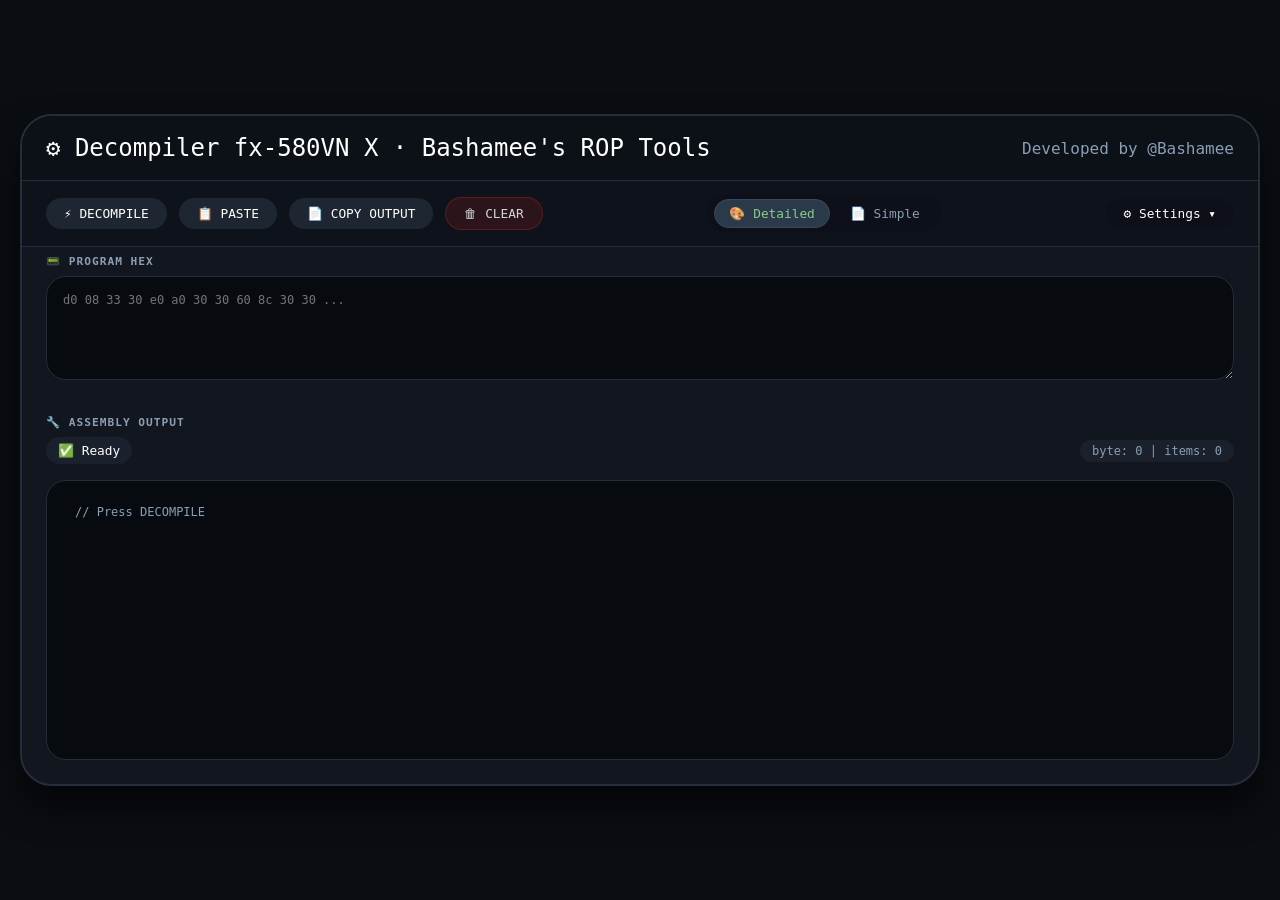
==== commit d6e7a3c4: "update v2.02" ====
--- a/decompiler580vnx/index.html
+++ b/decompiler580vnx/index.html
@@ -209,9 +209,9 @@
 <div class="card">
     <div class="header">
         <div class="logo-area">
-            <h1>⚙️ Decompiler fx-580VN X · Bashame's ROP Tools</h1>
+            <h1>⚙️ Decompiler fx-580VN X · Bashamee's ROP Tools</h1>
         </div>
-        <div class="credit">Developed by Bashame</div>
+        <div class="credit">Developed by @Bashamee</div>
     </div>
     <div class="toolbar">
         <button id="decompileBtn">⚡ DECOMPILE</button>
